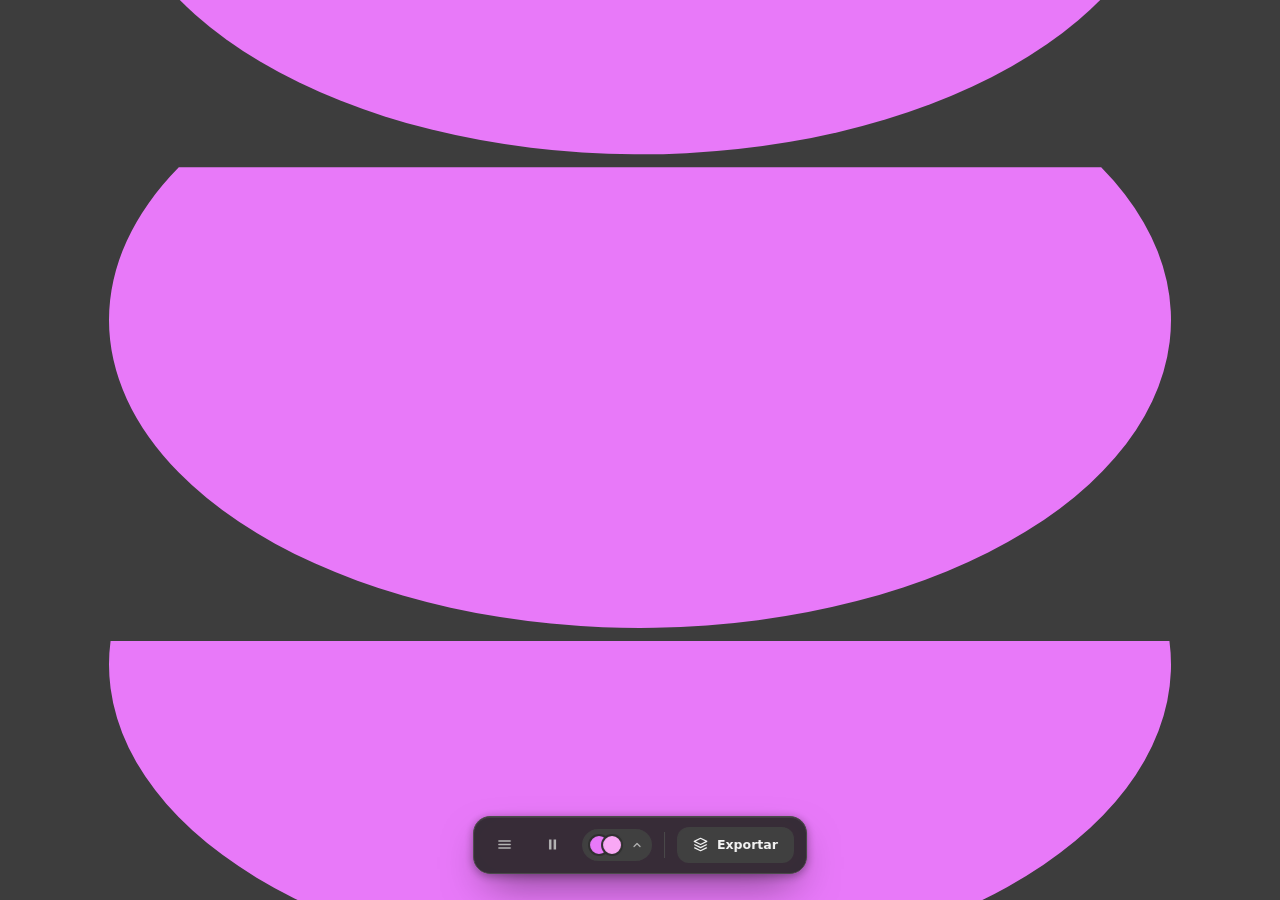
==== index.html @ 879e7c33 "Nomear as quatro sombras curtas (#46) Quatro box-shadow escritas à mão, em quatro opacidades de pret" ====
<!doctype html>
<html lang="pt-BR">
<head>
<meta charset="utf-8">
<meta name="viewport" content="width=device-width, initial-scale=1, viewport-fit=cover">
<title>Gerador — formas generativas</title>
<meta name="description" content="Gerador de assets generativos: formas 2D e blocos extrudados 3D, direto no navegador.">
<script>
  /* Antes do CSS pintar: com a classe posta la no fim do body, a barra
     aparecia por um quadro dentro do embed de quem so queria a arte. */
  if (new URLSearchParams(location.search).has('embed')) document.documentElement.classList.add('embed');
</script>
<style>
  /* ---------- tokens ----------
     A rampa de superfícies existe para dar ELEVAÇÃO: preto sobre preto não
     separa painel de card de campo, e a UI inteira virava uma mancha. Cada
     degrau sobe o suficiente para a borda deixar de ser a única pista.
     Cinza médio, não quase-preto: o escuro anterior lia como um buraco na
     tela e não dava para separar as superfícies sem forçar a vista.
     O painel e a barra são translúcidos: a arte que está sendo gerada
     atravessa a casca, então a UI pesa menos sobre a composição. A opacidade
     é 92% e não menos porque abaixo disso, com paleta clara atrás, o texto
     secundário cai de 4.5:1.                                             */
  :root{
    --bg:#161616;
    --s1:#262626;          /* painel, barra, popovers */
    --s2:#333;             /* cards */
    --s3:#404040;          /* chips, campos, botões neutros */
    --s4:#4d4d4d;          /* hover de s3 */
    --line:#4a4a4a;
    --line-2:#5e5e5e;      /* borda em hover */
    --txt:#f5f5f5;
    --dim:#b5b5b5;         /* secundário: legível mesmo com fundo claro atrás */
    /* Cinza puro, sem viés de matiz: a única cor da tela é a arte gerada.
       O acento é claro, não colorido — em cinza médio o contraste vem do
       valor, e um acento de cor competiria com a composição atrás.       */
    --accent:#f0f0f0;
    --accent-2:#fff;
    --accent-soft:rgba(255,255,255,.14);
    /* --sombra e a das caixas: diz "isto esta SOBRE a arte". As tres de
       baixo sao curtas, para peca pequena dentro de um card, e por isso
       moram longe dela na rampa de profundidade. */
    --sombra:0 18px 44px -14px rgba(0,0,0,.6), 0 2px 10px rgba(0,0,0,.35);
    --sombra-curta:0 8px 18px -8px rgba(0,0,0,.8);   /* a miniatura levantando */
    --sombra-funda:0 6px 20px -8px rgba(0,0,0,.9);   /* a miniatura escolhida */
    --sombra-peca:0 1px 5px rgba(0,0,0,.55);         /* o thumb, solto da trilha */
    /* Este nao e sombra, e contorno: um anel escuro de 1px que faz um ponto
       branco sobreviver a qualquer cor da rampa por baixo dele. */
    --contorno:0 0 0 1px rgba(0,0,0,.4);
    --topo:inset 0 1px 0 rgba(255,255,255,.07);
    /* movimento */
    --e-out:cubic-bezier(.22,.61,.36,1);
    --e-mola:cubic-bezier(.34,1.38,.64,1);
    --t-1:110ms;
    --t-2:190ms;
    --t-3:300ms;
    /* quanto a barra ocupa a partir da base da tela — medido em JS, porque a
       altura dela depende do que cabe dentro. O valor aqui e so o de antes
       da primeira medicao. */
    --barra:80px;
  }
  *{box-sizing:border-box}
  html,body{height:100%;margin:0}
  body{
    background:var(--bg);color:var(--txt);overflow:hidden;
    font:13px/1.45 ui-sans-serif,system-ui,"Segoe UI",Roboto,Helvetica,Arial,sans-serif;
    -webkit-font-smoothing:antialiased;
  }
  canvas#stage{position:fixed;inset:0;display:block}
  button{font:inherit;color:inherit;background:none;border:0;cursor:pointer}
  ::-webkit-scrollbar{width:9px;height:9px}
  ::-webkit-scrollbar-thumb{background:#555;border-radius:5px;border:2px solid transparent;background-clip:content-box}
  ::-webkit-scrollbar-thumb:hover{background:#6b6b6b;background-clip:content-box}
  ::-webkit-scrollbar-track{background:transparent}

  /* Um anel de foco só, para tudo. Antes não havia nenhum: dava para
     percorrer a UI inteira no teclado sem ver onde se estava.           */
  :focus-visible{outline:2px solid var(--accent);outline-offset:2px;border-radius:8px}
  :focus:not(:focus-visible){outline:none}

  /* ---------- painel ---------- */
  /* Para quem olha, painel, paleta e menu sao a mesma coisa: uma caixa que a
     barra abre. Entao abrem no mesmo lugar — no meio da tela na horizontal,
     logo acima da barra na vertical — e com o mesmo gesto. Encostado a
     esquerda, o painel era uma quarta superficie a decorar; centrado nos
     dois eixos, boiava longe do botao que o abre e do que o fecha.      */
  .painel{
    position:fixed;left:50%;bottom:calc(var(--barra) + 12px);width:328px;z-index:5;
    background:var(--s1);border:1px solid var(--line);border-radius:20px;
    display:flex;flex-direction:column;overflow:hidden;
    box-shadow:var(--sombra),var(--topo);
    transform:translateX(-50%);transform-origin:bottom center;
    transition:transform var(--t-3) var(--e-out), opacity var(--t-2) var(--e-out);
  }
  /* O translate que centra entra em TODAS as variantes: trocar a lista de
     transform por outra sem ele jogava a caixa meia largura para a direita
     no meio da animacao. */
  .painel.oculto{transform:translateX(-50%) translateY(10px) scale(.96);opacity:0;pointer-events:none}
  /* Nenhuma das tres pode alcancar a barra: e la que esta o botao que as
     fecha. Como todas param no mesmo lugar, o teto tambem e um so — o que
     sobra acima da barra.  --barra e medida em JS, porque a barra muda de
     altura no estreito e um teto fixo esconderia esse botao. */
  .painel,.pop{
    max-width:calc(100vw - 24px);
    max-height:calc(100vh - var(--barra) - 24px);
  }
  @supports (height:1dvh){
    .painel,.pop{max-height:calc(100dvh - var(--barra) - 24px)}
  }
  .abas{display:flex;gap:24px;padding:16px 20px 0;border-bottom:1px solid var(--line);position:relative;flex:0 0 auto}
  .aba{
    display:flex;align-items:center;gap:7px;padding:0 2px 12px;
    font-size:13.5px;font-weight:600;color:var(--dim);
    transition:color var(--t-2) var(--e-out);
  }
  .aba:hover{color:var(--txt)}
  .aba[aria-selected=true]{color:var(--txt)}
  .aba svg{width:15px;height:15px;transition:transform var(--t-3) var(--e-mola)}
  .aba[aria-selected=true] .mais{color:var(--accent);transform:rotate(90deg)}
  /* A tinta desliza de uma aba para a outra: a troca de aba passa a ter
     uma direção, em vez de piscar de um lugar para o outro.            */
  .tinta{
    position:absolute;left:0;bottom:-1px;height:2px;width:0;
    background:var(--accent);border-radius:2px;
    transition:transform var(--t-3) var(--e-out), width var(--t-3) var(--e-out);
  }

  .busca{padding:14px 20px 4px;flex:0 0 auto}
  /* O campo e a caixa de referencia. Antes a lupa se posicionava contra o
     WRAPPER, que tem 14px de padding em cima e 4 embaixo: o meio dele nunca
     e o meio do campo, e a lupa ficava ~3px acima da linha do texto.     */
  .campo{position:relative;display:flex;align-items:center}
  .campo .lupa{
    position:absolute;left:13px;top:0;bottom:0;margin:auto;
    width:14px;height:14px;color:var(--dim);pointer-events:none;
  }
  .campo input{
    width:100%;background:var(--s3);border:1px solid transparent;border-radius:999px;
    padding:9px 34px;color:var(--txt);font:inherit;font-size:12.5px;line-height:18px;
    transition:background var(--t-2), border-color var(--t-2), box-shadow var(--t-2);
  }
  .campo input::placeholder{color:#8f8f8f}
  .campo input:hover{background:var(--s4)}
  .campo input:focus{outline:none;background:var(--s3);border-color:var(--accent);box-shadow:0 0 0 3px var(--accent-soft)}
  /* Os dois ocupam o mesmo canto e nunca coexistem: a tecla enquanto o campo
     esta vazio, o X assim que ha o que limpar.                           */
  .limpar,.atalho{
    position:absolute;right:9px;top:0;bottom:0;margin:auto;
    height:20px;display:grid;place-items:center;
    opacity:0;pointer-events:none;transition:opacity var(--t-1);
  }
  .limpar{
    width:20px;border-radius:50%;color:var(--dim);background:var(--s4);
    transform:scale(.7);transition:opacity var(--t-1), transform var(--t-2) var(--e-mola), color var(--t-1);
  }
  .limpar.on{opacity:1;pointer-events:auto;transform:scale(1)}
  .atalho.on{opacity:1}
  /* Com o cursor dentro do campo a tecla nao serve mais para nada. Quem
     decide isso e o CSS: ler o foco de dentro do evento de blur dependia de
     quando activeElement muda, e ficava preso em falso.                  */
  .campo:focus-within .atalho{opacity:0}
  .atalho kbd{
    font:inherit;font-size:10px;background:var(--s4);border:1px solid var(--line);
    border-radius:5px;padding:1px 6px;color:var(--dim);
  }
  .limpar:hover{color:var(--txt)}
  .limpar svg{width:10px;height:10px}

  .corpo{flex:1;overflow-y:auto;overscroll-behavior:contain;padding:14px 20px 22px;display:flex;flex-direction:column;gap:14px}
  /* A entrada em cascata só roda quando o conteúdo REALMENTE troca — trocar
     de aba, de template, de motor. Reanimar tudo a cada clique num toggle
     transformaria um ajuste fino numa piscada de tela inteira.          */
  .corpo.anima > *{animation:sobe var(--t-3) var(--e-out) both;animation-delay:calc(var(--i,0) * 45ms)}
  @keyframes sobe{from{opacity:0;transform:translateY(10px)}}

  /* ---------- cards de asset ---------- */
  .grupo{background:var(--s2);border:1px solid var(--line);border-radius:15px;padding:14px;box-shadow:var(--topo)}
  .gcab{display:flex;align-items:center;gap:11px;margin-bottom:12px}
  .gmarca{
    width:32px;height:32px;border-radius:10px;background:var(--s3);
    display:grid;place-items:center;color:var(--dim);flex:0 0 32px;
  }
  .gmarca svg{width:16px;height:16px}
  .gtitulo{font-size:13.5px;font-weight:600;line-height:1.25;letter-spacing:.02em}
  .gsub{font-size:11.5px;color:var(--dim);line-height:1.25}
  .capas{display:grid;grid-template-columns:repeat(4,1fr);gap:9px}
  .capa{
    position:relative;aspect-ratio:1;border-radius:10px;overflow:hidden;
    background:#1c1c1c;border:1px solid var(--line);padding:0;display:block;
    transition:transform var(--t-2) var(--e-out), border-color var(--t-2), box-shadow var(--t-2);
  }
  .capa canvas{width:100%;height:100%;display:block;transition:transform var(--t-3) var(--e-out)}
  .capa:hover{transform:translateY(-2px);border-color:var(--line-2);box-shadow:var(--sombra-curta)}
  .capa:hover canvas{transform:scale(1.07)}
  .capa:active{transform:translateY(0) scale(.97);transition-duration:var(--t-1)}
  .capa[aria-pressed=true]{border-color:var(--accent);box-shadow:0 0 0 1px var(--accent),var(--sombra-funda)}
  /* O visto diz qual template está no palco — a borda sozinha some quando a
     miniatura tem muita cor na quina.                                    */
  .capa[aria-pressed=true]::after{
    content:'';position:absolute;right:5px;top:5px;width:14px;height:14px;border-radius:50%;
    background:var(--accent) url("data:image/svg+xml,%3Csvg xmlns='http://www.w3.org/2000/svg' viewBox='0 0 24 24' fill='none' stroke='%231c1c1c' stroke-width='3.4' stroke-linecap='round' stroke-linejoin='round'%3E%3Cpath d='m5 13 4 4 10-10'/%3E%3C/svg%3E") center/9px no-repeat;
    box-shadow:0 0 0 2px var(--s2);
    animation:visto var(--t-3) var(--e-mola) both;
  }
  @keyframes visto{from{transform:scale(0);opacity:0}}
  .vazio{color:var(--dim);font-size:12px;padding:14px 2px;text-align:center;line-height:1.6}
  .vazio b{color:var(--txt);font-weight:600}

  /* ---------- cards de controle ---------- */
  .ctl{background:var(--s2);border:1px solid var(--line);border-radius:15px;padding:14px;box-shadow:var(--topo)}
  .ctl + .ctl{margin-top:0}
  .linha{display:flex;align-items:center;justify-content:space-between;gap:10px;margin-bottom:9px}
  .rotulo{font-size:12.5px;font-weight:600}
  .cabecalho{font-size:11px;font-weight:700;letter-spacing:.09em;text-transform:uppercase;color:var(--dim)}
  .chip{
    min-width:44px;text-align:center;font-size:11px;font-variant-numeric:tabular-nums;
    color:var(--dim);background:var(--s3);border-radius:999px;padding:3px 9px;
    transition:color var(--t-1), background var(--t-1), transform var(--t-2) var(--e-mola);
  }
  /* Enquanto o slider está sendo arrastado o número acende: o olho está no
     canvas, e o valor precisa se anunciar sem exigir um segundo olhar.  */
  .chip.vivo{color:#1c1c1c;background:var(--accent);transform:scale(1.08)}
  .csub{font-size:11px;color:var(--dim);margin-top:10px;display:flex;align-items:center;gap:6px}
  .csub code{font-family:ui-monospace,SFMono-Regular,Menlo,monospace;color:var(--txt);background:var(--s3);padding:2px 6px;border-radius:6px;font-size:10.5px}

  input[type=range]{
    -webkit-appearance:none;appearance:none;width:100%;height:18px;
    background:transparent;margin:0;display:block;cursor:pointer;
  }
  input[type=range]::-webkit-slider-runnable-track{
    height:4px;border-radius:999px;
    background:linear-gradient(to right,var(--accent) 0 var(--fill,50%),var(--s3) var(--fill,50%) 100%);
  }
  input[type=range]::-webkit-slider-thumb{
    -webkit-appearance:none;width:14px;height:14px;margin-top:-5px;border-radius:50%;
    background:#fff;border:0;box-shadow:var(--sombra-peca);
    transition:transform var(--t-1) var(--e-out), box-shadow var(--t-1);
  }
  input[type=range]:hover::-webkit-slider-thumb{transform:scale(1.2)}
  input[type=range]:active::-webkit-slider-thumb{transform:scale(1.32);box-shadow:var(--sombra-peca),0 0 0 6px var(--accent-soft)}
  input[type=range]:focus-visible{outline:none}
  input[type=range]:focus-visible::-webkit-slider-thumb{box-shadow:var(--sombra-peca),0 0 0 5px var(--accent-soft)}
  input[type=range]::-moz-range-track{height:4px;border-radius:999px;background:var(--s3)}
  input[type=range]::-moz-range-progress{height:4px;border-radius:999px;background:var(--accent)}
  input[type=range]::-moz-range-thumb{width:14px;height:14px;border:0;border-radius:50%;background:#fff;box-shadow:var(--sombra-peca)}

  .seg{display:flex;gap:6px;flex-wrap:wrap}
  .seg button{
    flex:1;min-width:58px;padding:8px 6px;border-radius:10px;background:var(--s3);
    border:1px solid transparent;font-size:11.5px;color:var(--dim);
    transition:background var(--t-1), color var(--t-1), border-color var(--t-1), transform var(--t-1) var(--e-out);
  }
  .seg button:hover{background:var(--s4);color:var(--txt)}
  .seg button:active{transform:scale(.96)}
  .seg button[aria-pressed=true]{background:var(--accent-soft);border-color:var(--line-2);color:var(--accent-2)}
  /* A seta do sistema e pintada FORA do padding, colada na borda do campo:
     ela ficava a 4px da beirada enquanto o texto respirava 10px, desalinhada
     da coluna que todo o resto do card segue. Com appearance:none a seta
     passa a ser nossa — mesmo 10px do texto, mesmo desenho e mesma cor do
     resto da casca. O padding da direita abre espaco para ela: sem isso um
     nome comprido corria por baixo.                                      */
  select{
    width:100%;background-color:var(--s3);border:1px solid transparent;border-radius:10px;
    padding:9px 32px 9px 10px;color:var(--txt);font:inherit;font-size:12px;cursor:pointer;
    appearance:none;-webkit-appearance:none;
    background-image:url("data:image/svg+xml,%3Csvg xmlns='http://www.w3.org/2000/svg' viewBox='0 0 24 24' fill='none' stroke='%23b5b5b5' stroke-width='2.4' stroke-linecap='round' stroke-linejoin='round'%3E%3Cpath d='m6 9 6 6 6-6'/%3E%3C/svg%3E");
    background-repeat:no-repeat;background-position:right 10px center;background-size:12px 12px;
    transition:background-color var(--t-1), border-color var(--t-1);
  }
  select:hover{background-color:var(--s4)}
  select:focus{outline:none;border-color:var(--accent);box-shadow:0 0 0 3px var(--accent-soft)}
  select option{background:#2e2e2e;color:var(--txt)}

  /* ---------- embed ----------
     Com ?embed a pagina e so a arte. Quem recebe o iframe ja tem a UI do
     proprio site, e a nossa barra flutuando dentro de um retangulo alheio
     seria um controle que nao e dele. */
  .embed .barra,.embed .painel,.embed .aviso{display:none}

  /* ---------- barra de baixo ---------- */
  .barra{
    position:fixed;left:50%;bottom:26px;transform:translateX(-50%);z-index:6;
    display:flex;align-items:center;gap:12px;padding:10px 12px;
    background:var(--s1);border:1px solid var(--line);border-radius:17px;
    box-shadow:var(--sombra),var(--topo);
    animation:entraBarra 420ms 60ms var(--e-out) both;
  }
  @keyframes entraBarra{from{opacity:0;transform:translate(-50%,14px)}}
  .barra .ico{
    width:36px;height:36px;border-radius:11px;display:grid;place-items:center;color:var(--dim);
    transition:background var(--t-1), color var(--t-1), transform var(--t-1) var(--e-out);
  }
  .barra .ico:hover{background:var(--s3);color:var(--txt)}
  .barra .ico:active{transform:scale(.9)}
  .barra .ico[aria-pressed=true]{color:var(--txt)}
  .barra .ico svg{width:17px;height:17px}
  /* O hamburguer e um X sao o MESMO desenho em dois estados: as tres linhas
     se juntam no meio e duas giram. Trocar o innerHTML mataria a transicao,
     e o botao voltaria a mudar de significado sem mostrar a mudanca.   */
  #icoMenu path{
    transform-box:view-box;transform-origin:12px 12px;
    transition:transform var(--t-3) var(--e-mola), opacity var(--t-1);
  }
  #btMenu[aria-pressed=true] .l1{transform:rotate(45deg) translateY(5px)}
  #btMenu[aria-pressed=true] .l2{opacity:0;transform:scaleX(.4)}
  #btMenu[aria-pressed=true] .l3{transform:rotate(-45deg) translateY(-5px)}
  .sep{width:1px;height:26px;background:var(--line)}
  .pal{
    display:flex;align-items:center;gap:8px;padding:5px 9px 5px 6px;
    border-radius:999px;background:var(--s3);
    transition:background var(--t-1), transform var(--t-1) var(--e-out);
  }
  .pal:hover{background:var(--s4)}
  .pal:active{transform:scale(.96)}
  .bolinhas{display:flex}
  .bolinhas i{width:22px;height:22px;border-radius:50%;border:2px solid #303030;transition:background var(--t-3) var(--e-out)}
  .bolinhas i + i{margin-left:-9px}
  .pal .seta{width:12px;height:12px;color:var(--dim);transition:transform var(--t-2) var(--e-out)}
  .pal[aria-expanded=true] .seta{transform:rotate(180deg)}
  .exportar{
    display:flex;align-items:center;gap:9px;padding:9px 16px;border-radius:12px;
    background:var(--s3);font-size:12.5px;font-weight:600;
    transition:background var(--t-1), transform var(--t-1) var(--e-out), box-shadow var(--t-1);
  }
  .exportar:hover{background:var(--s4)}
  .exportar:active{transform:scale(.96)}
  .exportar[aria-expanded=true]{background:var(--s4);box-shadow:inset 0 0 0 1px var(--line-2);color:var(--accent-2)}
  .exportar svg{width:15px;height:15px}

  /* ---------- popovers ---------- */
  /* Sai de display:none: assim dá para animar a entrada, e medir a caixa
     para posicionar deixa de depender de já estar visível.             */
  .pop{
    position:fixed;z-index:7;background:var(--s1);border:1px solid var(--line);
    border-radius:17px;padding:16px;box-shadow:var(--sombra),var(--topo);
    /* Ela abre em cima da barra, entao e da borda de baixo que cresce: com
       a origem no meio, a caixa se afastava do botao ao entrar.         */
    transform-origin:bottom center;
    overflow-y:auto;overscroll-behavior:contain;
    opacity:0;visibility:hidden;transform:translateY(10px) scale(.96);
    transition:opacity var(--t-2) var(--e-out), transform var(--t-2) var(--e-mola),
               visibility 0s linear var(--t-2);
  }
  .pop.on{opacity:1;visibility:visible;transform:none;transition-delay:0s}

  /* ---------- o vidro das tres caixas ----------
     ESTE BLOCO PRECISA VIR DEPOIS DAS TRES. Ele estava logo abaixo do
     painel, e dali so alcancava o painel: `.barra` e `.pop` sao definidas
     mais abaixo, com a mesma especificidade, e devolviam o fundo para o
     --s1 opaco. As duas ficaram anos carregando um backdrop-filter que,
     atras de fundo opaco, nao borra coisa nenhuma.
     A opacidade sai DE --s1, e nao e uma segunda grafia dele: escrita a
     mao, ficava para tras a cada troca da rampa. Navegador sem color-mix
     descarta a declaracao e fica com o --s1 opaco — perde a translucidez,
     nao a legibilidade. Os 92% sao o piso: abaixo disso, com paleta clara
     atravessando, o texto secundario cai de 4.5:1.                     */
  @supports (backdrop-filter:blur(4px)) or (-webkit-backdrop-filter:blur(4px)){
    .painel,.barra,.pop{
      -webkit-backdrop-filter:blur(22px) saturate(1.35);
      backdrop-filter:blur(22px) saturate(1.35);
      background:color-mix(in srgb, var(--s1) 92%, transparent);
    }
  }

  .pop h3{margin:0 0 12px;font-size:11px;font-weight:700;letter-spacing:.09em;text-transform:uppercase;color:var(--dim)}
  .amostras{display:flex;flex-wrap:wrap;gap:10px;align-items:center;margin-bottom:14px}
  .amostras button{
    width:42px;height:42px;border-radius:50%;border:2px solid transparent;
    box-shadow:inset 0 0 0 1px var(--accent-soft);
    transition:transform var(--t-2) var(--e-mola), border-color var(--t-1);
  }
  .amostras button:hover{transform:scale(1.12)}
  .amostras button[aria-pressed=true]{border-color:#fff;transform:scale(1.06)}
  .rampa{display:flex;height:44px;border-radius:12px;overflow:hidden}
  .rampa button{flex:1;border:0;position:relative;transition:flex var(--t-2) var(--e-out)}
  .rampa button:hover{flex:1.35}
  .rampa button[aria-pressed=true]::after{
    content:'';position:absolute;left:50%;top:50%;width:7px;height:7px;margin:-3.5px 0 0 -3.5px;
    border-radius:50%;background:#fff;box-shadow:var(--contorno);
    animation:visto var(--t-3) var(--e-mola) both;
  }
  .dica{margin-top:12px;font-size:11px;color:var(--dim);line-height:1.5}

  .menu{width:260px;padding:10px}
  .menu button{
    display:flex;width:100%;align-items:center;justify-content:space-between;gap:12px;
    padding:10px;border-radius:10px;font-size:12.5px;color:var(--txt);text-align:left;
    transition:background var(--t-1), padding-left var(--t-1) var(--e-out);
  }
  .menu button:hover{background:var(--s3);padding-left:14px}
  .menu button b{color:var(--dim);font-weight:400;font-variant-numeric:tabular-nums}
  .menu .div{height:1px;background:var(--line);margin:7px 4px}
  /* Os atalhos existiam desde sempre e não estavam escritos em lugar
     nenhum da tela — descobrir um atalho não pode depender do README.  */
  .teclas{display:flex;flex-wrap:wrap;gap:6px 12px;padding:6px 10px 2px;font-size:11px;color:var(--dim)}
  .teclas span{display:flex;align-items:center;gap:5px}
  .teclas kbd{
    font:inherit;font-size:10px;background:var(--s3);border:1px solid var(--line);
    border-bottom-width:2px;border-radius:5px;padding:1px 5px;color:var(--txt);
  }

  /* ---------- aviso ---------- */
  /* Copiar link não dizia nada ao terminar: o clique parecia não ter feito
     efeito, e a segunda tentativa era o comportamento normal.          */
  .aviso{
    position:fixed;left:50%;bottom:88px;z-index:8;
    padding:9px 16px;border-radius:999px;font-size:12.5px;font-weight:500;
    background:var(--s3);border:1px solid var(--line);box-shadow:var(--sombra);
    opacity:0;transform:translate(-50%,10px);pointer-events:none;
    transition:opacity var(--t-2) var(--e-out), transform var(--t-3) var(--e-mola);
  }
  .aviso.on{opacity:1;transform:translate(-50%,0)}

  @media (max-width:820px){
    /* No celular a UI encosta nas bordas do aparelho, e ali moram o recorte
       da camera e a barra de gestos: sem as safe areas a barra ficava por
       BAIXO do home indicator, e o primeiro toque era do sistema, nao nosso.
       --barra continua certa sozinha — medirBarra() le o valor ja resolvido. */
    .barra{gap:8px;padding:8px;bottom:calc(16px + env(safe-area-inset-bottom, 0px))}
    .exportar span{display:none}
    /* Embaixo, no celular, estao a barra e a mao que a opera. O aviso sobe
       para o topo, onde nada disputa espaco com ele. */
    .aviso{top:calc(16px + env(safe-area-inset-top, 0px));bottom:auto;transform:translate(-50%,-10px)}
    .aviso.on{transform:translate(-50%,0)}
  }

  /* Movimento é acabamento, nunca requisito: quem pediu menos movimento
     recebe a mesma UI, sem transição nenhuma.                          */
  @media (prefers-reduced-motion:reduce){
    *,*::before,*::after{
      animation-duration:.01ms !important;animation-delay:0ms !important;
      animation-iteration-count:1 !important;transition-duration:.01ms !important;
    }
  }
</style>
</head>
<body>
<canvas id="stage"></canvas>

<aside class="painel oculto" id="painel">
  <div class="abas" role="tablist" aria-label="Seções do painel">
    <button class="aba" id="abaAssets" role="tab" aria-selected="true" aria-controls="corpo" tabindex="0">
      <svg class="mais" viewBox="0 0 24 24" fill="none" stroke="currentColor" stroke-width="2.4" stroke-linecap="round"><path d="M12 5v14M5 12h14"/></svg>
      Assets
    </button>
    <button class="aba" id="abaEditor" role="tab" aria-selected="false" aria-controls="corpo" tabindex="-1">
      <svg viewBox="0 0 24 24" fill="none" stroke="currentColor" stroke-width="1.8" stroke-linejoin="round"><path d="M12 2 2 7l10 5 10-5-10-5Z"/><path d="m2 17 10 5 10-5"/><path d="m2 12 10 5 10-5"/></svg>
      Editor
    </button>
    <span class="tinta" id="tinta"></span>
  </div>

  <div class="busca" id="buscaWrap">
    <div class="campo">
      <svg class="lupa" viewBox="0 0 24 24" fill="none" stroke="currentColor" stroke-width="2"><circle cx="11" cy="11" r="7"/><path d="m20 20-3.5-3.5"/></svg>
      <input id="busca" type="text" placeholder="Buscar template…" spellcheck="false" autocomplete="off" aria-label="Buscar template">
      <span class="atalho on" id="atalho" aria-hidden="true"><kbd>/</kbd></span>
      <button class="limpar" id="limpar" title="Limpar busca" aria-label="Limpar busca" tabindex="-1">
        <svg viewBox="0 0 24 24" fill="none" stroke="currentColor" stroke-width="3" stroke-linecap="round"><path d="M18 6 6 18M6 6l12 12"/></svg>
      </button>
    </div>
  </div>

  <div class="corpo" id="corpo" role="tabpanel"></div>
</aside>

<div class="barra">
  <button class="ico" id="btMenu" title="Mostrar o painel" aria-label="Mostrar o painel" aria-pressed="false">
    <svg id="icoMenu" viewBox="0 0 24 24" fill="none" stroke="currentColor" stroke-width="2" stroke-linecap="round">
      <path class="l1" d="M4 7h16"/><path class="l2" d="M4 12h16"/><path class="l3" d="M4 17h16"/>
    </svg>
  </button>
  <button class="ico" id="btPlay" title="Pausar (espaço)" aria-label="Pausar">
    <svg id="icoPlay" viewBox="0 0 24 24" fill="currentColor"><path d="M8 5v14l11-7z"/></svg>
  </button>
  <button class="pal" id="btPal" title="Paleta e acento" aria-label="Paleta e acento" aria-expanded="false">
    <span class="bolinhas" id="palBolinhas"></span>
    <svg class="seta" viewBox="0 0 24 24" fill="none" stroke="currentColor" stroke-width="2.4" stroke-linecap="round" stroke-linejoin="round"><path d="m6 15 6-6 6 6"/></svg>
  </button>
  <span class="sep"></span>
  <button class="exportar" id="btExport" aria-expanded="false">
    <svg viewBox="0 0 24 24" fill="none" stroke="currentColor" stroke-width="1.8" stroke-linejoin="round"><path d="M12 2 2 7l10 5 10-5-10-5Z"/><path d="m2 17 10 5 10-5"/><path d="m2 12 10 5 10-5"/></svg>
    <span>Exportar</span>
  </button>
</div>

<div class="pop" id="popPal" role="dialog" aria-label="Paleta">
  <h3>Paleta</h3>
  <div class="amostras" id="palAmostras"></div>
  <h3 style="margin-top:16px">Acento</h3>
  <div class="rampa" id="palRampa"></div>
  <p class="dica">A bolinha marca a cor de acento. Clique num tom da rampa para trocar.</p>
</div>

<div class="pop menu" id="popMenu" role="menu" aria-label="Ações"></div>

<div class="aviso" id="aviso" role="status" aria-live="polite"></div>

<script>
/* ==================================================================== *
 *  Gerador — uma página só.
 *
 *  Os dois motores vivem em IIFEs separadas e são cópias verbatim do que
 *  rodava em cada página antiga: mesma geometria, mesmas correções. Cada
 *  um expõe o adaptador descrito abaixo, e a casca não sabe nada de dentro
 *  deles — nem quantos templates existem, nem o que cada controle faz.
 *
 *  ------------------------------------------------------------------
 *  O CONTRATO DO ADAPTADOR
 *  ------------------------------------------------------------------
 *  Um motor novo entra na aplicação implementando isto. Nada além disso
 *  é olhado pela casca, e `test.html` verifica o contrato inteiro — a
 *  constante CONTRATO de lá é esta lista em forma executável.
 *
 *  IDENTIDADE
 *    id            string curta que nomeia o grupo na aba Assets ('2d')
 *
 *  TEMPLATES
 *    layouts()     -> [{ key, name }] tudo que o motor sabe desenhar
 *    layout()      -> key do template ativo
 *    setLayout(k)  troca o template. ATENÇÃO: reaplica o preset dele, ou
 *                  seja, descarta os ajustes do usuário. Quem só quer
 *                  espiar um template tem de usar snapshot/restore em
 *                  volta — foi esse detalhe que fez a busca da aba Assets
 *                  apagar silenciosamente os ajustes de quem digitava.
 *
 *  DESENHO
 *    draw(ctx,W,H) pinta o quadro inteiro, fundo incluído. Não pode
 *                  deixar pixel transparente: a casca nunca limpa o
 *                  canvas antes.
 *    advance(dt)   -> bool: avança o tempo e responde SE ALGO MUDOU.
 *                  Responder true à toa custa um repaint por quadro para
 *                  sempre; responder false quando mudou congela a tela.
 *
 *  CONTROLES  (a casca monta a UI a partir do que vier, sem interpretar)
 *    controls()    -> [{ key, label, min, max, value, suffix }] do card Forma
 *    motion()      -> idem, do card Movimento
 *    set(k,v)      escreve um controle
 *    get(k)        -> valor atual. set/get têm de concordar
 *
 *  ESTADO
 *    snapshot()    -> objeto opaco com o estado inteiro
 *    restore(o)    devolve exatamente aquele estado. O par precisa fechar:
 *                  restore(snapshot()) não pode mudar nada
 *    seed()        -> semente atual, para exibição
 *    reseed()      sorteia outra
 *
 *  CORES
 *    palettes()    -> [{ key, name, bg, ink, bands }]
 *    palette()     -> key da paleta ativa      setPalette(k)
 *    accent()      -> cor de acento em hex     setAccent(c)
 *
 *  SAÍDA
 *    formats()     -> [{ key, a }] com a razão de aspecto
 *    format()      -> key do formato ativo     setFormat(k)
 *    exportPNG()   baixa o PNG
 *
 *  ------------------------------------------------------------------
 *  OPCIONAIS — a casca detecta por CAPACIDADE, nunca por identidade do
 *  motor: se o método existe, o controle aparece.
 *  ------------------------------------------------------------------
 *    dirs()/setDir(d)      quatro direções discretas, viram botões
 *    modes()/setMode(m)    lista de animações, vira um select
 *    toggles()/toggle(k)   liga-desliga, viram botões de estado
 *    camera()              controles extras, ganham um card próprio
 *    orbit(dx,dy)          arrastar no canvas passa a orbitar
 *    zoomBy(d)             a roda do mouse passa a dar zoom
 *    exportSVG()           acrescenta o item no menu
 *    svgSource()           -> o mesmo vetor, como texto. E o que permite a
 *                          casca embrulhar a peca em HTML para outro site
 *    exportWebM(), hasVideo  idem, para vídeo
 *    drawGuide(ctx,W,H)    pinta por cima da cena o recorte que o export
 *                          aplica. Nunca entra no arquivo exportado
 *    video()/setVideo(k,v) controles de duração, fps, ciclos e frame,
 *                          num card próprio
 *    useCanvas(c)          recebe o canvas do palco, se precisar dele
 * ==================================================================== */

/* ---------------------------- motor 2D ---------------------------- */
const ENG2D = (() => {
const TAU = Math.PI * 2;
const DEG = Math.PI / 180;
const clamp = (v, a, b) => Math.min(b, Math.max(a, v));

function mulberry32(a){
  return function(){
    a |= 0; a = a + 0x6D2B79F5 | 0;
    let t = Math.imul(a ^ a >>> 15, 1 | a);
    t = t + Math.imul(t ^ t >>> 7, 61 | t) ^ t;
    return ((t ^ t >>> 14) >>> 0) / 4294967296;
  };
}
function hashStr(s){
  let h = 2166136261;
  for (let i = 0; i < s.length; i++){ h ^= s.charCodeAt(i); h = Math.imul(h, 16777619); }
  return h >>> 0;
}
const newSeed = () => Math.random().toString(36).slice(2, 8).toUpperCase();

/* ---------- paletas: bg = fundo, ink = acento ---------- */
const PALETTES = {
  bloom:     { name:'Bloom',     bg:'#3d3d3d', ink:'#e879f9',
               bands:['#e879f9','#3d3d3d','#f9a8f5','#4a4a4a','#c98cff','#333333'] },
  stack:     { name:'Stack',     bg:'#f2f2f0', ink:'#f48024',
               bands:['#f48024','#f2f2f0','#0c0d0e','#c9ccce','#ffb066','#e6e3db'] },
  ink:       { name:'Ink',       bg:'#0c0d0e', ink:'#f2f2f0',
               bands:['#f2f2f0','#0c0d0e','#9aa0a3','#1c1d1e','#d8d8d3','#2b2c2d'] },
  ember:     { name:'Ember',     bg:'#1b0f04', ink:'#ffc300',
               bands:['#ffc300','#1b0f04','#ff5a1f','#3a1c06','#ffb066','#2a1405'] },
  blueprint: { name:'Blueprint', bg:'#0a2540', ink:'#7de2ff',
               bands:['#7de2ff','#0a2540','#4361ff','#134a78','#c3b9ff','#0e3358'] },
  paper:     { name:'Paper',     bg:'#e6e2d6', ink:'#c8492b',
               bands:['#c8492b','#e6e2d6','#1f1c17','#a89b7d','#4f6b52','#d8d2c2'] },
  noir:      { name:'Noir',      bg:'#f4f4f2', ink:'#141414',
               bands:['#141414','#f4f4f2','#3d3d3d','#d8d8d3','#6b6b64','#ffffff'] },
  volt:      { name:'Volt',      bg:'#0d0d0d', ink:'#ccff00',
               bands:['#ccff00','#0d0d0d','#a3cc00','#1c1c1c','#e8ff7a','#2b2b2b'] }
};

/* ---------- formatos ---------- */
const FORMATS = {
  wide:   { a: 16 / 9, w: 1920 },
  square: { a: 1,      w: 1600 },
  tall:   { a: 9 / 16, w: 1080 },
  post:   { a: 4 / 5,  w: 1440 },
  banner: { a: 3,      w: 2400 }
};

/* ---------- layouts ---------- *
 * Os dois sistemas partem da mesma ideia: uma fila de fronteiras que divide
 * o quadro em faixas de cor chapada. No Arc Bands a fronteira e um arco; no
 * Barcode e um corte reto, e o que varia e a proporcao tinta/papel.
 * Cada layout renomeia e re-escala os controles que compartilha.        */
const LAYOUTS = {
  arcs: {
    name: 'Arc Bands',
    labels: { count:'Peças', radius:'Raio', decay:'Progressão', step:'Abertura',
              start:'Achatamento', angle:'Ângulo', origin:'Variação' },
    ranges: { count:[2,14], radius:[20,140], decay:[40,160], step:[0,60],
              start:[20,200], origin:[0,100] },
    uses: ['count','radius','decay','step','start','angle','origin'],
    modes: ['slide','accordion','pulse','spin','off']
  },
  cadence: {
    name: 'Cadence',
    labels: { count:'Linhas', step:'Blocos', radius:'Espessura', decay:'Progressão',
              start:'Ritmo', origin:'Variação' },
    ranges: { count:[2,14], step:[2,40], radius:[10,90], decay:[40,140],
              start:[0,100], origin:[0,100] },
    uses: ['count','step','radius','decay','start','origin','dir'],
    modes: ['run','pulse','off']
  },
  bars: {
    name: 'Barcode',
    labels: { count:'Barras', radius:'Tinta', decay:'Progressão', origin:'Variação' },
    ranges: { count:[3,48], radius:[5,95], decay:[40,140], origin:[0,100] },
    uses: ['count','radius','decay','origin','dir'],
    modes: ['fall','march','pulse','accordion','off']
  }
};

/* direções discretas do Barcode: a fila anda no +x do referencial girado,
   então o giro define para onde ela caminha */
const DIRS = { right: 0, down: 90, left: 180, up: 270 };
const DIR_LABELS = { left: '←  esquerda', right: '→  direita', up: '↑  cima', down: '↓  baixo' };

const MODE_LABELS = {
  run:       'Correr — cada linha no seu tempo',
  fall:      'Caindo — as barras se soltam do apoio',
  march:     'Andar — a fila atravessa a tela',
  slide:     'Deslizar — a fila vai e volta',
  accordion: 'Sanfona — os pesos abrem e fecham',
  pulse:     'Pulsar — respira',
  spin:      'Girar — a direção roda',
  off:       'Estático'
};

/* Modos em que o padrao NAO se deforma com a fase: a fila e rigida e apenas
   translada, entao a trelica de bordas e a mesma em todo quadro. E a condicao
   para poder arredondar para pixel inteiro sem que o arredondamento mude de um
   quadro para o outro — ver o bloco de doutrina em drawScene. */
const RIGIDO = { run: 1, march: 1, off: 1 };
const rigido = () => S.mode in RIGIDO;

/* faixas padrao dos sliders, para os controles que o layout nao redefine */
const DEFAULT_RANGES = { count:[2,24], radius:[20,300], decay:[40,160], step:[-20,60],
                         start:[-40,130], angle:[-180,180], origin:[0,100] };

/* ---------- estado ---------- */
const S = {
  layout: 'arcs',
  count: 6, radius: 118, decay: 96, step: 12, start: 58, angle: 0, dir: 'left', origin: 50,
  format: 'wide', mode: 'slide', amount: 45, speed: 20,
  palette: 'bloom', multi: false,
  seed: newSeed(), frozen: false, phase: 0
};

const uses = k => LAYOUTS[S.layout].uses.includes(k);
const spinAngle = () => S.layout === 'bars' ? DIRS[S.dir] : S.angle;

const pal = () => PALETTES[S.palette];

/* jitter por semente: quebra a regularidade da fila sem sair do sistema */
function jitters(){
  const rng = mulberry32(hashStr(S.seed));
  // 64 entradas: tem de cobrir a maior contagem de qualquer layout (Barras
  // chega a 48), porque o modo Caindo indexa por i % n para manter o período
  // do padrão igual a n — e com isso o loop fecha.
  return Array.from({ length: 64 }, () => ({ r: .9 + rng() * .2, o: (rng() - .5) * .7 }));
}
let JIT = jitters();

/* ---------- geometria: variantes de uma elipse ---------- *
 * Ha uma elipse principal. Cada peca e ela mesma, cortada por uma corda
 * horizontal cada vez mais baixa: a primeira e a elipse inteira, e as
 * seguintes sao calotas cada vez mais rasas. As pecas sao empilhadas pela
 * propria altura, entao a pilha nunca se sobrepoe, qualquer que seja a
 * progressao.
 * `c` e a altura da corda no eixo menor, de -1 (elipse inteira) a +1 (nada). */
function arcList(W, H){
  const n = S.count, J = JIT, p = S.phase;
  const amt = S.amount / 100;
  const base = Math.min(W, H);

  const pulse     = S.mode === 'pulse'     ? 1 + .18 * amt * Math.sin(p) : 1;
  const accordion = S.mode === 'accordion' ? 1 + 1.4 * amt * Math.sin(p) : 1;
  const slide     = S.mode === 'slide'     ? .55 * amt * Math.sin(p) : 0;

  const a = S.radius / 100 * base * .5 * pulse;          // semieixo maior
  const b = a * (S.start / 100);                         // achatamento
  const prog = S.decay / 100;
  const gap = S.step / 100 * base * .12 * accordion;
  const vary = S.origin / 100;

  // corda de cada peca: comeca na elipse inteira e sobe conforme a progressao
  const pecas = [];
  let alturaTotal = 0;
  for (let k = 0; k < n; k++){
    const j = J[k % J.length];
    const t = n === 1 ? 0 : k / (n - 1);
    let c = -1 + 2 * Math.pow(t, prog) + slide + j.o * vary * .3;
    c = clamp(c, -1, .985);
    const alt = b * (1 - c);                             // altura da calota
    pecas.push({ c, alt, fill: S.multi ? pal().bands[k % pal().bands.length] : pal().ink });
    alturaTotal += alt;
  }
  alturaTotal += gap * (n - 1);

  let y = -alturaTotal / 2;
  for (const pc of pecas){
    pc.a = a;
    pc.b = b;
    pc.cy = y + pc.alt - b;                              // centro da elipse da peca
    y += pc.alt + gap;
  }
  return pecas;
}

/* ---------- geometria: as barras ---------- *
 * Cada celula tem um peso e uma proporcao de tinta. A proporcao cai de forma
 * geometrica ao longo da fila: densa de um lado, rarefeita do outro. Os pesos
 * sao normalizados no fim, entao a fila sempre preenche o quadro por inteiro,
 * qualquer que seja a contagem ou o jitter.                              */
function barList(W, H){
  const n = S.count, J = JIT;
  const amt = S.amount / 100, p = S.phase;
  const duty0 = clamp(S.radius / 100, .02, .98);
  const fall = S.decay / 100;
  const vary = S.origin / 100;
  // As direções do Barcode são axiais, então o vão da fila é exatamente a
  // dimensão do quadro naquela direção — não a diagonal. É o que garante que
  // a barra de apoio caia dentro do quadro e que `Barras` signifique de fato
  // o número de barras atravessando a tela.
  const L = (S.dir === 'up' || S.dir === 'down') ? H : W;
  const cor = i => S.multi ? pal().bands[(i % n) % pal().bands.length] : pal().ink;

  if (S.mode === 'fall'){
    // A barra de apoio nao sai do lugar; as outras se soltam dela e afinam.
    // A diferenca em relacao a marcha e de onde vem a largura: aqui ela e
    // funcao da DISTANCIA ate o apoio, nao da barra. Entao a barra afina
    // enquanto se afasta, e nao carrega a propria espessura.
    // Em frac = 1 cada barra assume o lugar (e a espessura) da anterior:
    // a imagem se repete e o loop fecha.
    const frac = (p / TAU) % 1;
    const base = L / n;                               // passo constante: queda uniforme
    const jit = u => {                                // jitter interpolado: continuo
      const i = Math.floor(u), t = u - i;
      const a = J[i % n].r - 1, b = J[(i + 1) % n].r - 1;
      return 1 + (a * (1 - t) + b * t) * vary * 1.6;
    };
    const bar = u => {
      const duty = clamp(duty0 * Math.pow(fall, u) * jit(u), .01, .99);
      // piso de meio pixel: com contagem alta e progressão forte a cauda
      // ficaria sub-pixel e o quadro pareceria vazio
      // `off` 0: em Caindo a geometria se deforma a cada quadro, nao ha
      // deslocamento rigido a separar — drawScene desenha em subpixel puro.
      return { x: -L / 2 + base * u, w: Math.max(base * duty, .6), off: 0, fill: cor(Math.round(u)) };
    };
    const out = [bar(0)];                             // o apoio
    for (let i = 0; i < n; i++) out.push(bar(i + frac));
    return out;
  }

  const pulse = S.mode === 'pulse'     ? 1 + .5 * amt * Math.sin(p) : 1;
  const acc   = S.mode === 'accordion' ? amt : 0;

  // Padrão PERIÓDICO de n células. Como o índice absoluto entra por k % n,
  // rolar exatamente um período devolve a mesma imagem: a marcha fecha em
  // loop. Com Progressão em 100% não existe degrau entre um período e o
  // seguinte, e a fila anda sem costura nenhuma.
  const cells = [];
  let period = 0;
  for (let i = 0; i < n; i++){
    const j = J[i % J.length];
    const duty = clamp(duty0 * pulse * Math.pow(fall, i), .02, .98);
    const w = Math.max(.08, 1 + (j.r - 1) * vary * 4 + acc * .6 * Math.sin(p + i * .8));
    cells.push({ w, duty });
    period += w;
  }

  const scale = L / period;            // um período preenche a diagonal
  const periodPx = period * scale;
  const march = S.mode === 'march' ? (p / TAU * periodPx) % periodPx : 0;
  // O deslocamento e partido em inteiro + fracao. O INTEIRO entra na posicao:
  // arredondar (x + inteiro) da o mesmo que arredondar x e somar o inteiro, e
  // por isso a trelica continua congelada de um quadro para o outro. A FRACAO
  // viaja em `off` e e somada no desenho, DEPOIS do arredondamento — e o que
  // deixa a fila andar em subpixel sem deformar. Ver drawScene.
  const marchI = Math.floor(march), marchF = march - marchI;

  const out = [];
  let x = -L / 2 - periodPx + marchI;  // começa um período atrás da borda
  let k = 0;
  while (x < L / 2){
    const c = cells[k % n];
    const w = c.w * scale;
    // a folga de 1px acomoda o `marchF` que sera somado no desenho
    if (x + w > -L / 2 - 1) out.push({ x, w: Math.max(w * c.duty, .6), off: marchF, fill: cor(k) });
    x += w;
    k++;
  }
  return out;
}

/* ---------- geometria: as linhas do Cadence ---------- *
 * Cada linha e um compasso proprio: sua propria contagem de blocos e sua
 * propria velocidade. Como o padrao de uma linha se repete a cada celula, e
 * cada linha avanca um numero INTEIRO de celulas por ciclo, todas voltam ao
 * lugar ao mesmo tempo — o loop fecha por construcao, mesmo com as linhas
 * andando em velocidades diferentes.                                     */
function cadenceList(W, H){
  const rows = S.count, J = JIT, p = S.phase;
  const blocks0 = S.step;
  const duty = clamp(S.radius / 100, .05, .95);
  const prog = S.decay / 100;
  const spread = S.start / 100;
  const vary = S.origin / 100;
  const amt = S.amount / 100;

  const vertical = S.dir === 'up' || S.dir === 'down';
  const along = vertical ? H : W;      // eixo em que a linha corre
  const across = vertical ? W : H;     // eixo em que as linhas se empilham
  const sign = (S.dir === 'left' || S.dir === 'up') ? -1 : 1;
  const pulse = S.mode === 'pulse' ? 1 + .45 * amt * Math.sin(p) : 1;

  const out = [];
  for (let r = 0; r < rows; r++){
    const j = J[r % J.length];
    const nb = Math.max(1, Math.round(blocks0 * Math.pow(prog, r) * (1 + (j.r - 1) * vary * 3)));
    const cell = along / nb;
    const w = clamp(duty * pulse * (1 + (j.o) * vary), .05, .95) * cell;
    const m = 1 + Math.round(spread * 6 * r);            // voltas inteiras por ciclo
    const off = S.mode === 'run' ? (sign * (p / TAU) * m * cell) % cell : 0;
    // mesmo corte do Barcode: o inteiro vai para a trelica, a fracao para `off`
    const offI = Math.floor(off), offF = off - offI;
    const y0 = -across / 2 + across * r / rows;
    const y1 = -across / 2 + across * (r + 1) / rows;
    const fill = S.multi ? pal().bands[r % pal().bands.length] : pal().ink;
    for (let i = -1; i <= nb; i++)
      out.push({ x: -along / 2 + i * cell + offI, w, off: offF, y0, y1, fill });
  }
  return out;
}

/* Registro das geometrias. Serve de trava: se uma funcao sumir num refactor,
   o arquivo quebra aqui no carregamento, com o nome do layout, em vez de
   deixar um layout silenciosamente vazio na tela. */
const GEOM = { arcs: arcList, bars: barList, cadence: cadenceList };
Object.keys(LAYOUTS).forEach(k => {
  if (typeof GEOM[k] !== 'function') throw new Error('layout sem geometria: ' + k);
});

/* ---------- desenho ---------- */
function drawScene(ctx, W, H){
  ctx.setTransform(1, 0, 0, 1, 0, 0);
  ctx.fillStyle = pal().bg;
  ctx.fillRect(0, 0, W, H);
  const M = Math.hypot(W, H) * 2;
  // Cadence e Barcode sao axiais, entao as bordas podem cair em pixel inteiro.
  // Sem isso a cobertura parcial mistura tinta e fundo e deixa um fio claro na
  // divisa — o que parece um stroke, mas e antialiasing.
  //
  // Mas so se pode arredondar o que NAO DEPENDE DA FASE. Arredondar a posicao
  // animada de cada retangulo, um a um, era a causa do tremor: como `cell` e
  // fracionario, cada barra cruza o limiar de .5 num quadro diferente, entao a
  // fila deixava de transladar como corpo rigido — os vaos entre barras
  // oscilavam 1px de quadro a quadro (medido: metade das barras pulando por
  // quadro). E arredondar a LARGURA a parte fazia a barra engordar e afinar
  // sozinha, o que na cauda fina do Barcode e 20% de espessura.
  //
  // A regra:
  //   - a TRELICA (x, w) e arredondada AOS PARES — a largura sai da diferenca
  //     entre as duas bordas arredondadas, nunca por conta propria. A trelica
  //     nao depende da fase (a geometria ja mandou o deslocamento inteiro
  //     embutido em x), logo o arredondamento e identico em todo quadro:
  //     larguras e vaos congelam;
  //   - o DESLOCAMENTO fracionario da fase, `off`, e somado DEPOIS. Todas as
  //     bordas da mesma fila recebem o mesmo `off`, entao o antialiasing e
  //     uniforme e a fila anda em subpixel sem trepidar. Parada, ou com `off`
  //     inteiro, ela volta a cair em pixel cheio e as bordas ficam duras;
  //   - nos modos que DEFORMAM a geometria a cada quadro (pulse, accordion,
  //     fall) nao existe trelica estavel, entao nao se arredonda nada: subpixel
  //     puro. Barras vizinhas nao se encostam no eixo em que correm, entao isso
  //     nao abre fresta — e a cauda sub-pixel passa a esmaecer em vez de
  //     piscar entre 0 e 1px.
  // As LINHAS do Cadence se encostam no eixo TRANSVERSAL, e la as bordas
  // continuam sempre arredondadas aos pares: esse eixo e estatico.
  const axial = S.layout === 'cadence' || S.layout === 'bars';
  const snap = axial && rigido();
  const R = v => Math.round(v);
  const par = (a, b) => { const i = R(a); return [i, Math.max(1, R(b) - i)]; };
  const cru = (a, b) => [a, b - a];
  const aoLongo = snap ? par : cru;     // eixo em que a fila corre
  ctx.save();
  ctx.translate(axial ? R(W / 2) : W / 2, axial ? R(H / 2) : H / 2);
  ctx.rotate(spinAngle() * DEG);
  if (S.layout === 'cadence'){
    for (const b of cadenceList(W, H)){
      const [x, w] = aoLongo(b.x, b.x + b.w);
      const [y, h] = par(b.y0, b.y1);
      ctx.fillStyle = b.fill;
      ctx.fillRect(x + b.off, y, w, h);
    }
  } else if (S.layout === 'bars'){
    for (const b of barList(W, H)){
      const [x, w] = aoLongo(b.x, b.x + b.w);
      ctx.fillStyle = b.fill;
      ctx.fillRect(x + b.off, -M / 2, w, M);
    }
  } else {
    // calota: percorre o arco de baixo, de uma ponta da corda a outra, e fecha
    for (const pc of arcList(W, H)){
      const t0 = Math.asin(clamp(pc.c, -1, 1));
      ctx.beginPath();
      ctx.ellipse(0, pc.cy, pc.a, pc.b, 0, t0, Math.PI - t0, false);
      ctx.closePath();
      ctx.fillStyle = pc.fill;
      ctx.fill();
    }
  }
  ctx.restore();
}

const PRESETS = {
  arcs: { count:6,  radius:96,  decay:130, step:14, start:52, angle:0, origin:20, palette:'noir', mode:'accordion', amount:45 },
  bars: { count:10, radius:95,  decay:68, step:12, start:58, angle:0,  dir:'down', origin:35, palette:'noir', mode:'fall', amount:35 },
  cadence: { count:4, radius:50, decay:62, step:26, start:35, angle:0, dir:'left', origin:25, palette:'volt', mode:'run', amount:40 }
};

function download(url, name, revoke){
  const a = document.createElement('a');
  a.href = url; a.download = name; a.click();
  if (revoke) setTimeout(() => URL.revokeObjectURL(url), 6000);
}
function expDims(scale){
  const f = FORMATS[S.format];
  const W = Math.round(f.w * scale);
  return { W, H: Math.round(W / f.a) };
}
function exportPNG(scale){
  const { W, H } = expDims(scale);
  const off = document.createElement('canvas');
  off.width = W; off.height = H;
  drawScene(off.getContext('2d'), W, H);
  download(off.toDataURL('image/png'), 'arcs-' + S.seed + '-' + S.format + '@' + scale + 'x.png');
}
/* O mesmo vetor do arquivo .svg, so que como texto: e dele que a casca monta
   o HTML para colar num site. Separar a fonte do download foi o que permitiu
   ter as duas saidas sem duas verdades sobre o desenho. */
function svgSource(){
  const { W, H } = expDims(1);
  const n = v => Math.round(v * 100) / 100;
  const M = Math.round(Math.hypot(W, H) * 2);
  const out = [
    '<svg xmlns="http://www.w3.org/2000/svg" width="' + W + '" height="' + H + '" viewBox="0 0 ' + W + ' ' + H + '">',
    '<rect width="' + W + '" height="' + H + '" fill="' + pal().bg + '"/>',
    '<g transform="translate(' + n(W / 2) + ' ' + n(H / 2) + ') rotate(' + spinAngle() + ')">'
  ];
  // mesma primitiva, mesma ordem de pintura e MESMA DOUTRINA DE
  // ARREDONDAMENTO do canvas — se divergirem, o vetor sai diferente da tela
  const snap = (S.layout === 'cadence' || S.layout === 'bars') && rigido();
  const R = v => Math.round(v);
  const par = (a, b) => { const i = R(a); return [i, Math.max(1, R(b) - i)]; };
  const cru = (a, b) => [a, b - a];
  const aoLongo = snap ? par : cru;
  if (S.layout === 'cadence'){
    for (const b of cadenceList(W, H)){
      const [x, w] = aoLongo(b.x, b.x + b.w);
      const [y, h] = par(b.y0, b.y1);
      out.push('<rect x="' + n(x + b.off) + '" y="' + y + '" width="' + n(w) +
               '" height="' + h + '" fill="' + b.fill + '"/>');
    }
  } else if (S.layout === 'bars'){
    for (const b of barList(W, H)){
      const [x, w] = aoLongo(b.x, b.x + b.w);
      out.push('<rect x="' + n(x + b.off) + '" y="' + n(-M / 2) + '" width="' + n(w) +
               '" height="' + M + '" fill="' + b.fill + '"/>');
    }
  } else {
    for (const pc of arcList(W, H)){
      const t0 = Math.asin(clamp(pc.c, -1, 1));
      if (pc.c <= -0.999){
        out.push('<ellipse cx="0" cy="' + n(pc.cy) + '" rx="' + n(pc.a) + '" ry="' + n(pc.b) + '" fill="' + pc.fill + '"/>');
        continue;
      }
      const x0 = n(pc.a * Math.cos(t0)), y0 = n(pc.cy + pc.b * Math.sin(t0));
      const grande = Math.PI - 2 * t0 > Math.PI ? 1 : 0;
      out.push('<path d="M' + x0 + ' ' + y0 + 'A' + n(pc.a) + ' ' + n(pc.b) + ' 0 ' + grande + ' 1 ' +
               n(-pc.a * Math.cos(t0)) + ' ' + y0 + 'Z" fill="' + pc.fill + '"/>');
    }
  }
  out.push('</g>');
  out.push('</svg>');
  return out.join('\n');
}
function exportSVG(){
  const url = URL.createObjectURL(new Blob([svgSource()], { type: 'image/svg+xml' }));
  download(url, 'arcs-' + S.seed + '-' + S.format + '.svg', true);
}

  /* adaptador: o que a casca precisa saber */
  const CONTROLS = {
    count:  { label: 'Contagem' }, radius: { label: 'Raio' },
    decay:  { label: 'Progressão' }, step: { label: 'Passo' },
    start:  { label: 'Início' }, angle: { label: 'Ângulo', suffix: '°' },
    origin: { label: 'Origem' }, amount: { label: 'Intensidade', suffix: '%' },
    speed:  { label: 'Ritmo' }
  };
  return {
    id: '2d',
    layouts: () => Object.entries(LAYOUTS).map(([k, l]) => ({ key: k, name: l.name })),
    layout: () => S.layout,
    setLayout: k => { S.layout = k; Object.assign(S, PRESETS[k]); },
    draw: (ctx, W, H) => drawScene(ctx, W, H),
    controls(){
      const L = LAYOUTS[S.layout];
      const out = [];
      for (const k of ['count','radius','decay','step','start','angle','origin']){
        if (!L.uses.includes(k)) continue;
        const rg = (L.ranges && L.ranges[k]) || DEFAULT_RANGES[k];
        out.push({ key:k, label:(L.labels && L.labels[k]) || CONTROLS[k].label,
                   min:rg[0], max:rg[1], value:S[k], suffix:CONTROLS[k].suffix || '' });
      }
      return out;
    },
    dirs: () => LAYOUTS[S.layout].uses.includes('dir')
      ? { value: S.dir, options: [['left','←'],['right','→'],['up','↑'],['down','↓']] } : null,
    setDir: d => { S.dir = d; },
    modes: () => ({ value: S.mode, options: LAYOUTS[S.layout].modes.map(m => [m, MODE_LABELS[m]]) }),
    setMode: m => { S.mode = m; },
    motion: () => [
      { key:'amount', label:'Intensidade', min:0, max:100, value:S.amount, suffix:'%' },
      { key:'speed',  label:'Ritmo',       min:1, max:80,  value:S.speed,  suffix:'' }
    ],
    set: (k, v) => { S[k] = v; },
    get: k => S[k],
    palettes: () => Object.entries(PALETTES).map(([k, p]) => ({ key:k, name:p.name, bg:p.bg, ink:p.ink, bands:p.bands })),
    palette: () => S.palette,
    setPalette: k => { S.palette = k; },
    seed: () => S.seed,
    reseed: () => { S.seed = newSeed(); JIT = jitters(); },
    // devolve se a cena mudou: em 'off' nada anda e o quadro pode ser pulado
    advance: dt => {
      if (S.mode === 'off') return false;
      S.phase += dt / 1000 * (S.speed / 100) * 1.6;
      if (S.mode === 'spin' && S.layout !== 'bars')
        S.angle = ((S.angle + dt / 1000 * (S.speed / 100) * 24 + 180) % 360) - 180;
      return true;
    },
    snapshot: () => Object.assign({}, S),
    restore: o => Object.assign(S, o),
    accent: () => PALETTES[S.palette].ink,
    setAccent: c => { PALETTES[S.palette].ink = c; },
    formats: () => Object.entries(FORMATS).map(([k, f]) => ({ key:k, a:f.a })),
    format: () => S.format,
    setFormat: k => { S.format = k; },
    // o motor 2D exporta por escala; sem um padrao aqui o canvas sai 0x0
    exportPNG: (scale = 2) => exportPNG(scale),
    exportSVG,
    svgSource,
    hasVideo: false
  };
})();

/* ---------------------------- motor 3D ---------------------------- */
const ENG3D = (() => {
  let canvas = { width: 1920, height: 1080 };     // a casca injeta o canvas real
  const sync = () => {};
  const syncInputs = () => {};
const TAU = Math.PI * 2;
const DEG = Math.PI / 180;
const clamp = (v, a, b) => Math.min(b, Math.max(a, v));

function mulberry32(a){
  return function(){
    a |= 0; a = a + 0x6D2B79F5 | 0;
    let t = Math.imul(a ^ a >>> 15, 1 | a);
    t = t + Math.imul(t ^ t >>> 7, 61 | t) ^ t;
    return ((t ^ t >>> 14) >>> 0) / 4294967296;
  };
}
function hashStr(s){
  let h = 2166136261;
  for (let i = 0; i < s.length; i++){ h ^= s.charCodeAt(i); h = Math.imul(h, 16777619); }
  return h >>> 0;
}
const newSeed = () => Math.random().toString(36).slice(2, 7).toUpperCase();

function shade(hex, f){
  if (f >= .999) return hex;
  const n = parseInt(hex.slice(1), 16);
  return `rgb(${Math.round(((n >> 16) & 255) * f)},${Math.round(((n >> 8) & 255) * f)},${Math.round((n & 255) * f)})`;
}
/* interpola duas cores hex (0 = a, 1 = b) e devolve hex */
function mix(a, b, t){
  const A = parseInt(a.slice(1), 16), B = parseInt(b.slice(1), 16);
  const r = Math.round(((A >> 16) & 255) * (1 - t) + ((B >> 16) & 255) * t);
  const g = Math.round(((A >> 8) & 255) * (1 - t) + ((B >> 8) & 255) * t);
  const c = Math.round((A & 255) * (1 - t) + (B & 255) * t);
  return '#' + ((1 << 24) + (r << 16) + (g << 8) + c).toString(16).slice(1);
}

/* ---------- paletas: top = tampa, a/b = laterais; mono = base tonal ---------- */
const PALETTES = [
  { name:'Stack', bg:'#1c1c1c', top:'#ffc300', a:'#ff9ae0', b:'#4361ff', mono:'#ff5a1f', core:'#a9a6f5', end:'#ff5a1f',
    bands:['#ff5a1f','#ffc300','#4361ff','#ff9ae0','#a9a6f5','#2bd47d'] },
  { name:'Ziggurat', bg:'#221f1f', top:'#ffc300', a:'#4361ff', b:'#a9a6f5', mono:'#ffc300', core:'#ff9ae0', end:'#ff9ae0',
    bands:['#ffc300','#4361ff','#a9a6f5','#ff9ae0','#ff5a1f','#2bd47d'] },
  { name:'Ember', bg:'#1c1c1c', top:'#ffc300', a:'#ff5a1f', b:'#4361ff', mono:'#ffc300', core:'#a9a6f5', end:'#ff9ae0',
    bands:['#ff5a1f','#ffc300','#4361ff','#a9a6f5','#ff9ae0','#2bd47d'] },
  { name:'Cyan',  bg:'#141a2e', top:'#7de2ff', a:'#c3b9ff', b:'#4361ff', mono:'#4361ff', core:'#ffc300', end:'#22d3a6',
    bands:['#4361ff','#7de2ff','#22d3a6','#ff9ae0','#c3b9ff','#ffc300'] },
  { name:'Lime',  bg:'#101512', top:'#d7f75b', a:'#ff5a1f', b:'#2bd47d', mono:'#2bd47d', core:'#ff9ae0', end:'#ff2e63',
    bands:['#2bd47d','#d7f75b','#ff5a1f','#ff2e63','#ff9ae0','#7de2ff'] },
  { name:'Ink',   bg:'#141414', top:'#f2f2f0', a:'#c9c9c4', b:'#8e8e88', mono:'#ffffff', core:'#a2a29c', end:'#bdbdb8',
    bands:['#f2f2f0','#d8d8d3','#bdbdb8','#a2a29c','#87877f','#6c6c65'] },
  { name:'Paper', bg:'#efece4', top:'#141414', a:'#3d3d3a', b:'#71716a', core:'#6b6b64', end:'#4f4f4a',
    mono:{ base:'#454545', bg:'#000000' },
    bands:['#141414','#33332f','#4f4f4a','#6b6b64','#87877f','#a3a39a'] }
];

/* mono: base + fundo + direção dos degraus tonais.
   String = atalho para "degraus na direção do próprio fundo" (recuo natural).
   Objeto = fundo e direção explícitos, para casos como preto-sobre-preto,
   em que recuar na direção do fundo apagaria a peça inteira. */
function monoSpec(p){
  const m = p.mono;
  if (typeof m === 'string') return { base:m, bg:p.bg, to:p.bg };
  return { base:m.base, bg:m.bg || p.bg, to:m.to || m.bg || p.bg };
}

/* papéis efetivos: policromático, ou rampa tonal quando mono está ligado */
function roles(i = S.palette){
  const p = PALETTES[i];
  if (!S.mono) return p;
  const m = monoSpec(p);
  const t = f => mix(m.base, m.to, f);
  return { bg:m.bg, top:m.base, a:t(.27), b:t(.5), core:t(.4), end:t(.38),
           bands:[0, .12, .26, .4, .54, .66].map(t) };
}
let RO = PALETTES[0];

/* ---------- layouts ---------- */
const LAYOUTS = {
  pyramid: { name:'Pyramid', label:'Níveis', gapLabel:'Recuo',  min:2, max:16, uses:['count','effector','lobes','height','gap'] },
  twist:   { name:'Twist',   label:'Placas', gapLabel:'Espaço', min:3, max:44, uses:['count','effector','lobes','height','gap'] },
  stack:   { name:'Stack',   label:'Grade',  gapLabel:'Folga',  min:2, max:22, uses:['count','effector','lobes','height','gap'] },
  tower:   { name:'Tower',   label:'Fatias', gapLabel:'Folga',  min:2, max:40, uses:['count','effector','lobes','height','gap'] },
  circle:  { name:'Circle',  label:'Braços', gapLabel:'Folga',  min:6, max:64, uses:['count','segments','effector','lobes','height','inner','gap'] }
};

/* ---------- formatos de export ---------- */
const EXP_ASPECT = { square:1, wide:16/9, tall:9/16, post:4/5 };

/* ---------- estado ---------- */
const S = {
  layout:'pyramid',
  count:6, segments:2, effector:35, lobes:3, height:70, inner:30, gap:14,
  elev:32, zoom:100, panX:0, panY:0, rot:-45 * DEG,
  shadow:0, palette:0, mono:false, bands:false, seed:newSeed(),
  rotate:false, wave:true, speed:20, playing:true, phase:0,
  expFormat:'square', expSize:1080, dur:6, fps:30, cycles:1, frame:0, guide:true
};

const uses = k => LAYOUTS[S.layout].uses.includes(k);
const totalFrames = () => Math.max(1, Math.round(S.dur * S.fps));

/* ---------- geometria ---------- */
function ccw(pts){
  let a = 0;
  for (let i = 0; i < pts.length; i++){
    const j = (i + 1) % pts.length;
    a += pts[i][0] * pts[j][1] - pts[j][0] * pts[i][1];
  }
  return a >= 0 ? pts : pts.slice().reverse();
}
const rect = (x0, y0, x1, y1) => ccw([[x0,y0],[x1,y0],[x1,y1],[x0,y1]]);
function rotPts(pts, a){
  const c = Math.cos(a), s = Math.sin(a);
  return pts.map(([x, y]) => [x * c - y * s, x * s + y * c]);
}

function topColor(seed01){
  const p = RO;
  if (!S.bands) return p.top;
  return p.bands[Math.floor(seed01 * p.bands.length) % p.bands.length];
}

/* peça = { pts, z0, z1, top } */
/* Zigurate: placas maciças, cada uma apoiada no topo da anterior.
   Empilhar (em vez de partir todas do chão) garante que nenhum trecho de
   degrau fique enterrado dentro da placa de baixo — o que pintaria faixas
   escuras sobre o terraço — e que a escada sempre suba.

   Wave aqui GIRA os níveis: o Effector abre a torção estática entre eles
   (o pinwheel) e a fase faz cada nível girar continuamente. O incremento
   é de quartos de volta por ciclo, múltiplo da simetria do quadrado, para
   o WebM continuar fechando em loop perfeito. */
function piecesPyramid(){
  const L = S.count, out = [];
  const step = 1 / L;
  const shrink = step * (.6 + (S.gap / 100) * .8);   // recuo de cada nível
  const riser = (S.height / 100) / L;                // altura de cada degrau
  const twist = S.wave ? (S.effector / 100) * TAU * .18 : 0;
  let z = 0;
  for (let k = 0; k < L; k++){
    const o = 1 - k * shrink;
    if (o <= .03) break;
    const ang = twist * (k / Math.max(1, L - 1)) + (S.wave ? S.phase * .25 * k : 0);
    out.push({
      pts: ccw(rotPts([[-o,-o],[o,-o],[o,o],[-o,o]], ang)),
      z0: z, z1: z + riser,
      top: topColor((k + .5) / L),
      order: z                          // empilhada: a base ordena, e nao anda
    });
    z += riser;
  }
  return out;
}

function piecesTwist(){
  const N = S.count, out = [];
  const thick = (S.height / 100) * 1.7 / N;
  const g = (S.gap / 100) * thick * .7;
  for (let k = 0; k < N; k++){
    const t = k / N;
    const mod = S.wave ? Math.abs(Math.sin(t * Math.PI * S.lobes * .5 + S.phase)) : 1;
    const s = .62 * (.5 + .5 * mod);
    const ang = (S.effector / 100) * t * TAU * .75 + S.phase * .25;
    out.push({
      pts: ccw(rotPts([[-s,-s],[s,-s],[s,s],[-s,s]], ang)),
      z0: k * thick, z1: k * thick + thick - g,
      top: topColor(t),
      order: k * thick                  // empilhada: a base ordena
    });
  }
  return out;
}

function piecesStack(){
  const N = S.count, out = [];
  const cell = 2 / N;
  const g = (S.gap / 100) * cell * .6;
  for (let iy = 0; iy < N; iy++){
    for (let ix = 0; ix < N; ix++){
      const x0 = -1 + ix * cell + g / 2, y0 = -1 + iy * cell + g / 2;
      const cx = x0 + (cell - g) / 2, cy = y0 + (cell - g) / 2;
      const r = Math.hypot(cx, cy) / Math.SQRT2;
      const k = 1 + (S.wave ? S.effector / 100 : 0) * Math.sin(r * Math.PI * S.lobes - S.phase);
      out.push({
        pts: rect(x0, y0, x0 + cell - g, y0 + cell - g),
        z0: 0, z1: Math.max(.02, (S.height / 100) * .55 * k),
        top: topColor(r),
        // apoiada no chao: quem ordena e a profundidade do FOOTPRINT, que o
        // Wave nao mexe. Antes a altura entrava na chave e as colunas
        // embaralhavam a ordem enquanto a onda passava.
        order: raw(cx, cy, 0).d
      });
    }
  }
  return out;
}

/* Tower: fatias iguais empilhadas com folga entre elas. A folga é o que
   revela uma listra do topo da placa de baixo — a listra fina que aparece
   entre as laterais. Effector desloca as placas lateralmente (baralho
   desalinhado); em 0 é uma coluna perfeitamente reta. */
function piecesTower(){
  const N = S.count, out = [];
  const total = (S.height / 100) * 2.6;
  const pitch = total / N;
  const g = (S.gap / 100) * pitch * .6;
  const thick = Math.max(pitch * .12, pitch - g);
  const amp = (S.wave ? S.effector / 100 : 0) * .9;
  for (let k = 0; k < N; k++){
    const t = k / Math.max(1, N - 1);
    const ph = t * Math.PI * S.lobes + S.phase;
    const dx = amp * Math.sin(ph), dy = amp * Math.cos(ph) * .5;
    out.push({
      pts: rect(-1 + dx, -1 + dy, 1 + dx, 1 + dy),
      z0: k * pitch, z1: k * pitch + thick,
      top: topColor(t),
      // empilhada: a fatia de cima sempre por cima. Antes o deslocamento
      // lateral do Wave entrava na chave via `ry` e fatias vizinhas trocavam
      // de ordem no meio da onda. Em Effector muito alto o desalinhamento e
      // grande o bastante para a ordem por z ser discutivel — mas estavel e
      // discutivel le melhor que correta-na-media e piscando.
      order: k * pitch
    });
  }
  return out;
}

function piecesCircle(){
  const N = S.count, out = [];
  const half = (TAU / N) * (1 - S.gap / 100) / 2;
  const r0 = S.inner / 100;
  const low = clamp(1 - S.effector / 100, .06, 1);
  for (let i = 0; i < N; i++){
    const a = i / N * TAU;
    // O Wave modula a ALTURA, não o comprimento: todas as pontas ficam na
    // mesma circunferência e o que muda é a extrusão. Onda triangular — sobe e
    // desce linearmente, do maior ao menor, sem o salto do dente de serra.
    const u = (i / N * S.lobes + S.phase / TAU) % 1;
    const tri = 1 - Math.abs(2 * u - 1);
    const k = S.wave ? low + (1 - low) * tri : 1;
    const r1 = 1.4;
    const armH = Math.max(.03, (S.height / 100) * k);
    const span = r1 - r0;
    for (let j = 0; j < S.segments; j++){
      const ra = r0 + span * (j / S.segments);
      const rb = r0 + span * ((j + 1) / S.segments);
      const P = (r, ang) => [r * Math.cos(ang), r * Math.sin(ang)];
      const rm = (ra + rb) / 2;
      out.push({
        pts: ccw([P(ra, a - half), P(rb, a - half), P(rb, a + half), P(ra, a + half)]),
        z0: 0, z1: armH * (.45 + .55 * (j + 1) / S.segments),
        top: topColor(i / N), roles: ['a', 'end', 'b', 'in'],
        // apoiado no chao: ordena pelo footprint, que o Wave nao mexe — aqui
        // ele modula so a ALTURA do braco
        order: raw(rm * Math.cos(a), rm * Math.sin(a), 0).d
      });
    }
  }
  // Miolo: disco limpo em repouso; deforma junto com o Wave. A altura acompanha
  // o braço mais alto, para esconder as pontas internas das pétalas.
  const cRng = mulberry32(hashStr(S.seed + 'core'));
  const wob = S.wave ? (S.effector / 100) : 0;
  const M = 48, core = [];
  for (let i = 0; i < M; i++){
    const a = i / M * TAU;
    const r = r0 * (1.02 + wob * (.10 * Math.sin(a * 3 + S.phase) + .035 * cRng()));
    core.push([r * Math.cos(a), r * Math.sin(a)]);
  }
  // flat: a parede do miolo usa a cor dele, para ler como um volume único
  out.push({ pts: ccw(core), z0:0, z1: Math.max(.05, S.height / 100),
             top: RO.core || RO.bands[4], flat: true,
             order: raw(0, 0, 0).d });          // o miolo esta no centro
  return out;
}

const BUILDERS = { pyramid:piecesPyramid, twist:piecesTwist, stack:piecesStack,
                   tower:piecesTower, circle:piecesCircle };

/* ---------- projeção ---------- */
let view = { scale:1, cx:0, cy:0 };

function raw(x, y, z){
  const ca = Math.cos(S.rot), sa = Math.sin(S.rot);
  const rx = x * ca - y * sa, ry = x * sa + y * ca;
  const se = Math.sin(S.elev * DEG), ce = Math.cos(S.elev * DEG);
  return { x: rx, y: ry * se - z * ce, d: ry * ce + z * se };
}
const project = (x, y, z) => {
  const r = raw(x, y, z);
  return { x: view.cx + r.x * view.scale, y: view.cy + r.y * view.scale, d: r.d };
};

/* ---------- enquadramento estavel ---------- *
 * Duas camadas de cache, porque as duas coisas mudam em ritmos muito
 * diferentes:
 *
 *   NUVEM     amostra a geometria ao longo do ciclo e guarda cada ponto como
 *             o par (r, z), com r = hypot(x, y). Depende so da FORMA — layout,
 *             parametros, fase — e nunca da camera. Reamostrada apenas quando
 *             a forma muda.
 *   ENVELOPE  o retangulo que a nuvem ocupa na tela. Sai da nuvem mais a
 *             ELEVACAO, num laco sobre escalares: nao reconstroi geometria.
 *
 * Antes as duas eram a mesma funcao, e como `orbit` a invalidava, cada
 * pointermove reconstruia a geometria cinco vezes e reprojetava tudo em quatro
 * giros. Medido no Stack 22 com Rotate: 7.6ms num quadro limpo contra 24.7ms
 * arrastando — 40fps na interacao em que a resposta mais se sente.
 *
 * POR QUE (r, z). A projecao manda `rx = x*ca - y*sa` para a horizontal da
 * tela, e ao longo de uma volta inteira rx varre exatamente [-r, +r]. Na
 * vertical, `ry*se - z*ce` varre [-r*se - z*ce, +r*se - z*ce]. Nenhum dos dois
 * depende de S.rot: o envelope e a silhueta do solido de revolucao da nuvem.
 * Duas consequencias:
 *   - girar nao reescala mais nada. Antes o ajuste seguia o bbox PROJETADO,
 *     que muda com o angulo, entao a cena inchava e murchava enquanto se
 *     orbitava — medido: 24.7% de variacao de largura no Tower, 14.8% na
 *     Pyramid, 10.5% no Twist, numa volta;
 *   - a amostragem de giros se aposenta. Ela colhia 0/90/180/270 — multiplos
 *     de 90 — e num footprint quadrado os quatro angulos sao equivalentes por
 *     simetria, de modo que as quatro amostras eram a mesma e o extremo em 45
 *     ficava de fora. Agora nao se amostra angulo nenhum: a volta e coberta
 *     por construcao, e o WebM, que varre um giro completo, tambem.
 *
 * O PRECO, que e real: o envelope e a uniao de todos os angulos, logo e mais
 * largo que a silhueta de qualquer angulo isolado. A cena passa a caber no
 * quadro com menos justeza. Em troca, ela nao pulsa.                        */
let NUVEM = new Float64Array(0);                  // pares (r, z)
let FRAME = { minx:-1, maxx:1, miny:-1, maxy:1 };

function buildNuvem(){
  const savedP = S.phase;
  const phases = [0, .2, .4, .6, .8].map(u => u * TAU * S.cycles);
  const out = [];
  for (const dp of phases){
    S.phase = savedP + dp;
    for (const p of BUILDERS[S.layout]())
      for (const q of p.pts){
        const r = Math.sqrt(q[0] * q[0] + q[1] * q[1]);
        out.push(r, p.z0, r, p.z1);               // as duas tampas do prisma
      }
  }
  S.phase = savedP;
  NUVEM = Float64Array.from(out);
}

function buildEnv(){
  const se = Math.sin(S.elev * DEG), ce = Math.cos(S.elev * DEG);
  let R = 0, miny = 1e9, maxy = -1e9;
  for (let i = 0; i < NUVEM.length; i += 2){
    const r = NUVEM[i], z = NUVEM[i + 1];
    if (r > R) R = r;
    const alto = r * se - z * ce;                 // topo do circulo revolucionado
    const baixo = -r * se - z * ce;               // e a base dele
    if (alto > maxy) maxy = alto;
    if (baixo < miny) miny = baixo;
  }
  FRAME = NUVEM.length ? { minx:-R, maxx:R, miny, maxy }
                       : { minx:-1, maxx:1, miny:-1, maxy:1 };
}

/* view da tela: enquadramento estável + zoom + pan (pan em fração da largura) */
function viewFor(W, H){
  // zoom 100 = a cena preenche exatamente o quadro de export
  const b = cropBox(W, H);
  const w = Math.max(1e-3, FRAME.maxx - FRAME.minx);
  const h = Math.max(1e-3, FRAME.maxy - FRAME.miny);
  const s = .92 * Math.min(b.w / w, b.h / h) * (S.zoom / 100);
  return {
    scale: s,
    cx: b.x + b.w / 2 - (FRAME.minx + FRAME.maxx) / 2 * s + S.panX * W,
    cy: b.y + b.h / 2 - (FRAME.miny + FRAME.maxy) / 2 * s + S.panY * W
  };
}

/* retângulo do guia, em px do canvas */
function cropBox(W, H){
  // O palco inteiro: o painel nao ocupa mais um lado da tela para o guia
  // desviar dele — abre no centro, e sair da frente dele e fecha-lo.
  const A = EXP_ASPECT[S.expFormat] || (W / H);
  let w = W * .92, h = w / A;
  if (h > H * .92){ h = H * .92; w = h * A; }
  return { x: (W - w) / 2, y: (H - h) / 2, w, h };
}

/* tamanho do arquivo exportado */
function expDims(){
  const A = EXP_ASPECT[S.expFormat] || (canvas.width / canvas.height);
  const n = +S.expSize;                     // referência = lado menor (1080 => 1920x1080 em 16:9)
  let w = A >= 1 ? Math.round(n * A) : n;
  let h = A >= 1 ? n : Math.round(n / A);
  // dimensões pares: exigência prática dos codecs de vídeo
  return { w: w + (w % 2), h: h + (h % 2) };
}

/* ---------- desenho ---------- */
function poly(ctx, pts, fill){
  ctx.beginPath();
  pts.forEach((p, i) => i ? ctx.lineTo(p.x, p.y) : ctx.moveTo(p.x, p.y));
  ctx.closePath();
  ctx.fillStyle = fill;
  ctx.fill();
  ctx.strokeStyle = fill;   // costura: mata os fios de antialiasing entre faces
  ctx.lineWidth = 1;
  ctx.stroke();
}

/* Cor é propriedade da FACE, no espaço da própria peça: cada aresta do
   footprint tem um papel fixo. Nada aqui olha para a câmera nem para a fase,
   então nenhuma face troca de cor durante a animação — sem luz simulada.
   Sombra também é por papel (fixa), não por orientação. */
const ROLE_SHADE = { a:0, b:.45, end:.2, in:.6 };

function prismFaces(piece){
  const { pts, z0, z1, top } = piece;
  const p = RO;
  const sh = S.shadow / 100;
  // centroide do footprint: origem do referencial em que a face e ordenada
  let fx = 0, fy = 0;
  for (const q of pts){ fx += q[0]; fy += q[1]; }
  fx /= pts.length; fy /= pts.length;
  const bot = pts.map(q => project(q[0], q[1], z0));
  const cap = pts.map(q => project(q[0], q[1], z1));
  const faces = [];
  for (let i = 0; i < pts.length; i++){
    const j = (i + 1) % pts.length;
    // papel da face: explícito na peça, ou alternado por aresta (opostas iguais)
    const role = piece.flat ? 'flat'
               : piece.roles ? piece.roles[i % piece.roles.length]
               : (i % 2 ? 'b' : 'a');
    const base = role === 'flat' ? top
               : role === 'end'  ? (p.end || p.a)
               : role === 'a'    ? p.a
               : p.b;
    const f = 1 - sh * (role === 'flat' ? .3 : ROLE_SHADE[role]);
    const q = [bot[i], bot[j], cap[j], cap[i]];
    /* CHAVE DE PROFUNDIDADE DA FACE: so o footprint, sem z nenhum.
       A media dos quatro cantos era
           (ry_i + ry_j) * ce/2  +  (z0 + z1) * se/2
       e o segundo termo e o MESMO nas quatro faces do prisma, logo nao deveria
       influir na ordem entre elas. Matematicamente nao influi; numericamente
       influi: somar um `c` que muda a cada quadro a dois valores quase iguais
       faz a comparacao inverter por arredondamento.
       E os valores ficam quase iguais o tempo todo, porque em rot -45 — o
       padrao de todos os presets — as duas faces laterais visiveis de um
       footprint QUADRADO tem profundidade exatamente igual. Com o Wave
       animando z1, o empate desempatava ao contrario toda hora, e a aresta
       vertical da caixa piscava entre os dois tons laterais: onda quadrada de
       80 niveis de luminancia, medida pixel a pixel no Stack e no Tower.
       Era isso o tremor desses dois layouts. Explica tambem por que era PIOR
       com Effector baixo: quanto menos a peca se desloca, mais perto do empate
       ela fica — no Tower o tremor caia de .69 em Effector 10 para .09 em 100,
       porque o desalinhamento lateral quebra a simetria.
       A chave sai do footprint, medido a partir do CENTROIDE DA PROPRIA PECA.
       As duas coisas importam. Tirar o z resolve o Stack, onde e a altura que
       anima. Medir a partir do centroide resolve o Tower, onde z e estatico e
       quem anima e o deslocamento lateral: as duas faces empatadas se deslocam
       pelo MESMO dx, dy, entao a diferenca entre elas nao muda mas o valor
       somado a ambas muda — e era esse valor que virava o desempate. No
       referencial do footprint, uma translacao rigida da peca sai da conta e a
       chave para de depender da fase.
       Nos dois casos a ordem e a MESMA de antes: as faces laterais cobrem o
       mesmo intervalo de z e a peca inteira desloca junto, entao as chaves
       diferem da media dos cantos por uma constante por peca e por quadro, que
       nao altera ordem nenhuma. Quando a peca GIRA (Pyramid, Twist) o
       referencial gira com ela e a ordem muda de verdade, como deve.
       Falta um detalhe, e ele e o que sobrava do tremor do Tower: em rot -45 as
       duas faces sao SIMETRICAS, o empate e exato, e o referencial relativo nao
       chega a zero exato em ponto flutuante — `(-1+dx + 1+dx)/2 - dx` deixa um
       residuo da ordem de 1e-16 que depende da fase. Empate exato mais qualquer
       residuo da inversao, e o desempate por indice so pega igualdade exata.
       Por isso a chave e QUANTIZADA: diferencas abaixo do piso de ruido viram
       empate de verdade, e o indice resolve sempre do mesmo jeito. O quantum
       fica seis ordens acima do ruido (1e-16) e muito abaixo de qualquer
       diferenca real de profundidade entre faces, que e da ordem de 0.1. */
    const mx = (pts[i][0] + pts[j][0]) / 2 - fx, my = (pts[i][1] + pts[j][1]) / 2 - fy;
    const dq = Math.round(raw(mx, my, 0).d * 1e9) / 1e9;
    faces.push({ pts:q, fill: shade(base, f), d: dq, i });
  }
  faces.sort((m, n) => m.d - n.d || m.i - n.i);
  faces.push({ pts: cap, fill: top, d: Infinity });
  return faces;
}

function drawScene(ctx, W, H, viewOverride){
  RO = roles();
  view = viewOverride || viewFor(W, H);
  ctx.setTransform(1, 0, 0, 1, 0, 0);
  ctx.fillStyle = RO.bg;
  ctx.fillRect(0, 0, W, H);
  /* ORDEM DE PINTURA.
     A chave era a profundidade do CENTROIDE 3D da peca, e isso trepidava: o
     centroide inclui `(z0+z1)/2 * se`, entao o Wave, que anima as alturas do
     Stack e o deslocamento lateral do Tower, animava a propria chave. Pecas em
     profundidade parecida ficavam invertendo a ordem de um quadro para o outro,
     e a cada inversao a regiao de sobreposicao trocava de cor.
     Medido (reversoes por diferenca significativa, 0 = movimento puro, 1 =
     piscada pura): Tower .591, Stack .337, contra Twist .016 e Circle .004. E
     pior com Effector BAIXO — .693 no Tower a 10 — que e a assinatura de
     empate: quanto menos a geometria se separa, mais a ordem oscila. Forcar
     todas as faces a uma cor unica levava as duas a ~.001, o que prova que o
     que piscava era a cor, nao a borda.

     Agora cada peca pode declarar `order`, porque quem conhece a estrutura de
     oclusao e o layout, nao o desenhador: os empilhados em z ordenam pela base,
     os que se apoiam no chao ordenam pela profundidade do FOOTPRINT. Nos dois
     casos a chave deixa de depender da fase. Sem `order` vale o centroide, que
     continua sendo o palpite razoavel para uma peca nova.

     As FACES de um prisma nao precisaram mudar: o termo `(z0+z1)/2 * se` e o
     mesmo nas quatro, logo nao entra na ordem relativa delas — a ordenacao de
     face depende so da orientacao do footprint, que o Wave nao mexe no Stack
     nem no Tower. */
  const items = BUILDERS[S.layout]().map(pc => {
    let d = pc.order;
    if (d === undefined){
      let sx = 0, sy = 0;
      for (const q of pc.pts){ sx += q[0]; sy += q[1]; }
      d = raw(sx / pc.pts.length, sy / pc.pts.length, (pc.z0 + pc.z1) / 2).d;
    }
    return { d, faces: prismFaces(pc) };
  });
  items.sort((m, n) => m.d - n.d);
  for (const it of items) for (const f of it.faces) poly(ctx, f.pts, f.fill);
}

/* render de export: usa a MESMA câmera da tela, recortada no guia */
function drawExport(ctx, W, H){
  const box = cropBox(canvas.width, canvas.height);
  const v = viewFor(canvas.width, canvas.height);
  const k = W / box.w;
  drawScene(ctx, W, H, { scale: v.scale * k, cx: (v.cx - box.x) * k, cy: (v.cy - box.y) * k });
}

function drawGuide(ctx, W, H){
  const b = cropBox(W, H);
  ctx.save();
  ctx.fillStyle = 'rgba(8,8,8,.5)';
  ctx.beginPath();
  ctx.rect(0, 0, W, H);
  ctx.rect(b.x, b.y, b.w, b.h);
  ctx.fill('evenodd');
  ctx.strokeStyle = 'rgba(255,255,255,.45)';
  ctx.lineWidth = Math.max(1, W / 1000);
  ctx.strokeRect(b.x, b.y, b.w, b.h);
  ctx.restore();
}

const PRESETS = {
  pyramid: { count:6,  segments:2, effector:35, lobes:3, height:100, inner:30, gap:50, elev:34, bands:false },
  twist:   { count:22, segments:2, effector:60, lobes:2, height:150, inner:30, gap:12, elev:20, bands:true  },
  stack:   { count:9,  segments:2, effector:60, lobes:3, height:90,  inner:30, gap:16, elev:30, bands:false },
  tower:   { count:8,  segments:2, effector:15, lobes:2, height:145, inner:30, gap:25, elev:24, bands:false },
  circle:  { count:20, segments:1, effector:70, lobes:1, height:52,  inner:45, gap:35, elev:34, bands:false }
};

function download(url, name, revoke){
  const a = document.createElement('a');
  a.href = url; a.download = name; a.click();
  if (revoke) setTimeout(() => URL.revokeObjectURL(url), 8000);
}

function exportPNG(){
  const { w, h } = expDims();
  const off = document.createElement('canvas');
  off.width = w; off.height = h;
  drawExport(off.getContext('2d'), w, h);
  download(off.toDataURL('image/png'), `stacks3d-${S.layout}-${S.seed}-f${S.frame}.png`);
}

async function exportWebM(){
  const types = ['video/webm;codecs=vp9', 'video/webm;codecs=vp8', 'video/webm'];
  const mimeType = types.find(t => window.MediaRecorder && MediaRecorder.isTypeSupported(t));
  if (!mimeType){ alert('Este navegador não suporta gravação em WebM.'); return; }

  const { w, h } = expDims();
  const off = document.createElement('canvas');
  off.width = w; off.height = h;
  const octx = off.getContext('2d');
  const fps = +S.fps, total = totalFrames();

  const stream = off.captureStream(0);              // 0 = frames sob demanda
  const track = stream.getVideoTracks()[0];
  const rec = new MediaRecorder(stream, { mimeType, videoBitsPerSecond: Math.round(w * h * fps * .12) });
  const chunks = [];
  rec.ondataavailable = e => e.data.size && chunks.push(e.data);
  const stopped = new Promise(r => { rec.onstop = r; });

  const btn = { textContent: '' };
  const savedPhase = S.phase, savedRot = S.rot, savedPlaying = S.playing;
  exporting = true;
  S.playing = false;
  

  rec.start();
  for (let f = 0; f < total; f++){
    const u = f / total;                            // 0..1 exclusivo => loop perfeito
    if (S.wave) S.phase = savedPhase + u * TAU * S.cycles;
    if (S.rotate) S.rot = savedRot + u * TAU;
    drawExport(octx, w, h);
    track.requestFrame();
    btn.textContent = `Gravando ${Math.round((f + 1) / total * 100)}%`;
    await new Promise(r => setTimeout(r, 1000 / fps));
  }
  rec.stop();
  await stopped;
  track.stop();

  S.phase = savedPhase; S.rot = savedRot; S.playing = savedPlaying;
  exporting = false;
  
  btn.textContent = 'Exportar WebM';

  const blob = new Blob(chunks, { type: mimeType });
  download(URL.createObjectURL(blob), `stacks3d-${S.layout}-${S.seed}-${w}x${h}.webm`, true);
}

  /* Reamostrar a nuvem e caro; refazer o envelope a partir dela e um laco
     sobre escalares. Por isso sao dois sinais, nao um: marca-se sujo e
     recalcula-se no maximo uma vez por quadro, logo antes de desenhar.

     Quem muda a FORMA obriga as duas coisas. Quem muda so a camera ou a cor
     refaz apenas o envelope. A classificacao vive aqui dentro, e nao na mao de
     quem chama, porque a casca nao sabe — nem deve saber — o que e forma e o
     que e camera neste motor: ela so repassa a chave do controle. */
  const CAMPOS_FORMA = new Set(['count','segments','effector','lobes','height',
                                'inner','gap','wave','phase','cycles','frame','seed']);
  let nuvemSuja = true, envSujo = true;
  const needFrame = () => { nuvemSuja = true; envSujo = true; };   // a forma mudou
  const needEnv   = () => { envSujo = true; };                     // so a camera
  const marcar = k => (CAMPOS_FORMA.has(k) ? needFrame : needEnv)();
  /* Chamado antes de todo desenho, inclusive os de export: sem isso um export
     disparado logo depois de mudar a forma sairia com o enquadramento velho. */
  const garantirFrame = () => {
    if (nuvemSuja){ buildNuvem(); nuvemSuja = false; envSujo = true; }
    if (envSujo){ buildEnv(); envSujo = false; }
  };

  const RANGES = {
    segments:[1,5], effector:[0,100], lobes:[1,12], height:[5,160], inner:[5,70], gap:[0,70]
  };
  const LABELS = { segments:'Segmentos', effector:'Effector', lobes:'Lóbulos',
                   height:'Altura', inner:'Miolo', gap:'Folga' };
  return {
    id: '3d',
    useCanvas: c => { canvas = c; },
    layouts: () => Object.entries(LAYOUTS).map(([k, l]) => ({ key:k, name:l.name })),
    layout: () => S.layout,
    setLayout: k => { S.layout = k; Object.assign(S, PRESETS[k]); needFrame(); },
    draw: (ctx, W, H) => { garantirFrame(); drawScene(ctx, W, H, null); },
    controls(){
      const L = LAYOUTS[S.layout], out = [];
      if (L.uses.includes('count'))
        out.push({ key:'count', label:L.label, min:L.min, max:L.max, value:S.count, suffix:'' });
      for (const k of ['segments','effector','lobes','height','inner','gap']){
        if (!L.uses.includes(k)) continue;
        out.push({ key:k, label: k === 'gap' ? L.gapLabel : LABELS[k],
                   min:RANGES[k][0], max:RANGES[k][1], value:S[k],
                   suffix: ['height','inner','gap'].includes(k) ? '%' : '' });
      }
      return out;
    },
    camera: () => [
      { key:'elev', label:'Elevação', min:6,  max:90,  value:S.elev,   suffix:'°' },
      { key:'zoom', label:'Zoom',     min:30, max:400, value:S.zoom,   suffix:'%' },
      { key:'shadow', label:'Sombra', min:0,  max:50,  value:S.shadow, suffix:'%' }
    ],
    motion: () => [{ key:'speed', label:'Ritmo', min:1, max:200, value:S.speed, suffix:'' }],
    toggles: () => [
      { key:'rotate', label:'Rotate', value:S.rotate },
      { key:'wave',   label:'Wave',   value:S.wave },
      { key:'mono',   label:'Monocromático', value:S.mono },
      { key:'bands',  label:'Tampas em faixas', value:S.bands }
    ],
    set: (k, v) => { S[k] = v; marcar(k); },
    get: k => S[k],
    toggle: k => { S[k] = !S[k]; marcar(k); },
    palettes: () => PALETTES.map((p, i) => ({ key:i, name:p.name, bg:p.bg, ink:p.top, bands:p.bands })),
    palette: () => S.palette,
    setPalette: k => { S.palette = +k; },
    seed: () => S.seed,
    // a semente entra na geometria — o miolo do Circle e sorteado dela — entao
    // sem isto a nuvem amostrada fica velha
    reseed: () => { S.seed = newSeed(); needFrame(); },
    // devolve se a cena mudou: sem Rotate nem Wave nada anda
    advance: dt => {
      if (!S.rotate && !S.wave) return false;
      const sp = S.speed / 100;
      if (S.rotate) S.rot += dt / 1000 * sp * .7;
      if (S.wave) S.phase += dt / 1000 * sp * 1.6;
      return true;
    },
    snapshot: () => Object.assign({}, S),
    restore: o => { Object.assign(S, o); needFrame(); },
    accent: () => PALETTES[S.palette].top,
    setAccent: c => { PALETTES[S.palette].top = c; },
    // o envelope e invariante ao giro, entao arrastar na horizontal nao
    // invalida nada; so a elevacao move o envelope, e agora sem reconstruir
    // geometria nenhuma
    orbit: (dx, dy) => { S.rot += dx * .006; S.elev = clamp(S.elev - dy * .18, 6, 90); needEnv(); },
    zoomBy: d => { S.zoom = clamp(S.zoom - d * .06, 30, 400); },
    formats: () => Object.entries(EXP_ASPECT).map(([k, a]) => ({ key:k, a })),
    format: () => S.expFormat,
    setFormat: k => { S.expFormat = k; },
    exportPNG: () => { garantirFrame(); exportPNG(); },
    exportWebM: () => { garantirFrame(); exportWebM(); },
    hasVideo: true,
    // o guia mostra o recorte que o export ja aplica — sem ele o corte e invisivel
    drawGuide: (ctx, W, H) => drawGuide(ctx, W, H),
    video: () => [
      { key:'dur',    label:'Duração', min:1, max:12,  value:S.dur,    suffix:'s' },
      { key:'fps',    label:'FPS',     min:12, max:60, value:+S.fps,   suffix:'' },
      { key:'cycles', label:'Ciclos',  min:1, max:4,   value:S.cycles, suffix:'' },
      { key:'frame',  label:'Frame',   min:0, max:Math.max(1, totalFrames() - 1), value:S.frame, suffix:'' }
    ],
    setVideo: (k, v) => {
      S[k] = v;
      if (k === 'frame') S.phase = v / totalFrames() * TAU * S.cycles;   // scrub determinístico
      marcar(k);
    }
  };
})();

/* ---------------------------- a casca ---------------------------- */
/* Estado no hash da URL: recarregar nao perde nada e o link e compartilhavel.
   Escrito com atraso, porque um arraste de slider dispara dezenas de eventos
   e replaceState a cada um seria desperdicio. */
let hashTimer = 0;
/* O estado inteiro numa string. O hash da barra de endereco e o do embed sao
   o MESMO texto: gerar cada um do seu jeito era combinar que um dia iam
   divergir, e um embed com estado diferente do link e um embed errado. */
function estadoEmTexto(){
  const o = { e: APP.eng.id, s: APP.eng.snapshot() };
  return btoa(unescape(encodeURIComponent(JSON.stringify(o)))).replace(/=+$/, '');
}
function escreverHash(){
  clearTimeout(hashTimer);
  // O hash e escrito com atraso porque arrastar um controle o reescreveria a
  // cada quadro; por isso quem precisa do estado AGORA chama estadoEmTexto().
  hashTimer = setTimeout(() => {
    try { history.replaceState(null, '', '#' + estadoEmTexto()); }
    catch (e){ /* hash e conveniencia: nunca derruba a pagina */ }
  }, 300);
}
function lerHash(){
  if (location.hash.length < 2) return false;
  try {
    const o = JSON.parse(decodeURIComponent(escape(atob(location.hash.slice(1)))));
    const eng = ENGINES[o.e];
    if (!eng || !o.s) return false;
    APP.eng = eng;
    eng.restore(o.s);
    return true;
  } catch (e){ return false; }
}
const $ = id => document.getElementById(id);
const stage = $('stage');
const sctx = stage.getContext('2d');
ENG3D.useCanvas(stage);

const APP = { eng: ENG2D, tab: 'assets', playing: true, busca: '', guia: false, caixa: null };
/* As caixas que a barra abre, e o botao que abre cada uma. O painel disputa
   o mesmo lugar (ver abrir()), mas nao e um popover: mora no HTML.       */
const POPS = { pal:['popPal', 'btPal'], menu:['popMenu', 'btExport'] };
/* Decidido no <head>, antes do primeiro quadro; aqui so se le o que ja foi
   decidido, para nao haver duas leituras da mesma pergunta. */
const EMBED = document.documentElement.classList.contains('embed');
const ENGINES = { '2d': ENG2D, '3d': ENG3D };

/* Reconcilia o tamanho a cada quadro em vez de confiar so no evento de
   resize: se a pagina abre oculta ou sem layout, innerWidth vem 0, o canvas
   fica 0x0 e nada mais o conserta. Assim ele se cura sozinho.
   Devolve true quando o tamanho mudou — redimensionar limpa o canvas, entao
   obriga a repintar. */
function resize(){
  const dpr = Math.min(window.devicePixelRatio || 1, 2);
  const w = Math.max(1, Math.round((window.innerWidth || document.documentElement.clientWidth) * dpr));
  const h = Math.max(1, Math.round((window.innerHeight || document.documentElement.clientHeight) * dpr));
  if (stage.width === w && stage.height === h) return false;
  stage.width = w; stage.height = h;
  // O canvas e um elemento SUBSTITUIDO: com o tamanho declarado so nos
  // atributos, `inset:0` NAO estica a caixa — para width/height em `auto` o
  // tamanho usado e o intrinseco, e a equacao super-restringida e resolvida
  // ignorando right/bottom. Ou seja: a caixa ficava do tamanho do ATRIBUTO,
  // em px de CSS. Num monitor dpr>1 isso deixava a tela `dpr` vezes maior que
  // a viewport, ancorada no topo-esquerdo — via-se so 1/dpr da composicao
  // (medido: 70% da largura em dpr 1.5, 50% em dpr 2), e reescalada, o que
  // borra a borda animada e faz todo o trabalho de encaixar em pixel inteiro
  // ser jogado fora na reamostragem. Em dpr 1 o codigo acertava por acidente,
  // que e por que isso passou tanto tempo em pe.
  //
  // Dividir pelo MESMO dpr usado no backing store da 1 px de canvas = 1 px
  // fisico, exato. (Com dpr > 2 o teto ainda reamostra: e uma escolha de
  // desempenho, nao um descuido.)
  stage.style.width  = w / dpr + 'px';
  stage.style.height = h / dpr + 'px';
  return true;
}

/* So se desenha quando algo muda. Parado, ou com um template estatico, o
   quadro identico deixa de ser repintado 60 vezes por segundo — o que num
   monitor 4K devolve um terco do orcamento de cada quadro. Toda mutacao de
   estado passa por invalidate(). */
let dirty = true;
const invalidate = () => { dirty = true; escreverHash(); };

let last = 0;
function frame(now){
  requestAnimationFrame(frame);
  const cresceu = resize();
  const dt = last ? Math.min(now - last, 100) : 16;
  last = now;
  try {
    if (APP.playing && APP.eng.advance(dt)) dirty = true;
    if (dirty || cresceu){
      APP.eng.draw(sctx, stage.width, stage.height);
      if (APP.guia && APP.eng.drawGuide) APP.eng.drawGuide(sctx, stage.width, stage.height);
      dirty = false;
    }
  } catch (e){ console.error('quadro falhou:', e); }
}

/* ---------- miniaturas ---------- *
 * Desenhadas uma vez por (motor, template, paleta) e guardadas: a busca so
 * filtra, entao redesenhar tudo a cada tecla era trabalho jogado fora.
 *
 * O estado do motor e salvo e restaurado em volta do desenho. Antes daqui se
 * voltava com setLayout, que reaplica o PRESET — e isso apagava os ajustes
 * que o usuario tivesse feito no template aberto.                          */
const THUMBS = new Map();
function thumbCanvas(eng, key){
  const chave = eng.id + '/' + key + '/' + eng.palette() + '/' + eng.accent();
  let cv = THUMBS.get(chave);
  if (cv) return cv;
  cv = document.createElement('canvas');
  cv.width = 132; cv.height = 132;
  const estado = eng.snapshot();
  eng.setLayout(key);
  try { eng.draw(cv.getContext('2d'), cv.width, cv.height); } catch (e){ /* ignora */ }
  eng.restore(estado);
  THUMBS.set(chave, cv);
  return cv;
}

/* ---------- aviso ---------- *
 * Uma acao que so acontece FORA da tela — copiar um link, sortear uma
 * semente, gravar um video — nao dava sinal nenhum de ter acontecido. O
 * aviso e o recibo: aparece, diz o que foi feito, e sai sozinho.          */
let avisoTimer = 0;
function aviso(txt, ms){
  const el = $('aviso');
  el.textContent = txt;
  el.classList.add('on');
  clearTimeout(avisoTimer);
  avisoTimer = setTimeout(() => el.classList.remove('on'), ms || 2000);
}

/* ---------- aba Assets ---------- */
function renderAssets(){
  const corpo = $('corpo');
  corpo.innerHTML = '';
  const q = APP.busca.trim().toLowerCase();
  let achou = 0;

  for (const [id, eng] of Object.entries(ENGINES)){
    const itens = eng.layouts().filter(l => !q || l.name.toLowerCase().includes(q) || id.includes(q));
    if (!itens.length) continue;
    achou += itens.length;

    const g = document.createElement('div');
    g.className = 'grupo';
    g.innerHTML =
      '<div class="gcab">' +
        '<span class="gmarca"><svg viewBox="0 0 24 24" fill="none" stroke="currentColor" stroke-width="1.7" stroke-linejoin="round">' +
        '<path d="M4 20h16a2 2 0 0 0 2-2V8a2 2 0 0 0-2-2h-7.9a2 2 0 0 1-1.7-.9l-.8-1.2A2 2 0 0 0 7.9 3H4a2 2 0 0 0-2 2v13a2 2 0 0 0 2 2Z"/></svg></span>' +
        '<span><span class="gtitulo">' + id.toUpperCase() + '</span><br>' +
        '<span class="gsub">' + itens.length + (itens.length === 1 ? ' template' : ' templates') + '</span></span>' +
      '</div>';
    const row = document.createElement('div');
    row.className = 'capas';
    for (const l of itens){
      const b = document.createElement('button');
      b.className = 'capa';
      b.title = l.name;
      b.setAttribute('aria-label', l.name);
      b.setAttribute('aria-pressed', String(APP.eng === eng && eng.layout() === l.key));
      b.appendChild(thumbCanvas(eng, l.key));
      b.addEventListener('click', () => {
        // fica na aba: quem esta escolhendo costuma clicar em varios seguidos.
        // O Editor esta a uma aba de distancia quando a escolha estiver feita.
        const jaAtivo = APP.eng === eng && eng.layout() === l.key;
        APP.eng = eng;
        if (!jaAtivo) eng.setLayout(l.key);   // reclicar nao reaplica o preset
        invalidate();
        render();
      });
      row.appendChild(b);
    }
    g.appendChild(row);
    corpo.appendChild(g);
  }
  if (!achou){
    const p = document.createElement('div');
    p.className = 'vazio';
    p.innerHTML = 'Nenhum template com <b>' + APP.busca.replace(/[<>&]/g, '') + '</b>.';
    const b = document.createElement('button');
    b.style.cssText = 'display:block;margin:12px auto 0;padding:7px 14px;border-radius:10px;background:var(--s3);color:var(--txt);font-size:11.5px;border:1px solid var(--line)';
    b.textContent = 'Limpar busca';
    b.addEventListener('click', limparBusca);
    p.appendChild(b);
    corpo.appendChild(p);
  }
}

/* ---------- aba Editor ---------- */
function card(titulo){
  const d = document.createElement('div');
  d.className = 'ctl';
  if (titulo){
    const h = document.createElement('div');
    h.className = 'linha';
    h.innerHTML = '<span class="cabecalho">' + titulo + '</span>';
    d.appendChild(h);
  }
  return d;
}
/* A trilha do slider e pintada ate o valor: parado, o controle ja diz onde
   esta dentro da faixa, sem precisar comparar o punho com as pontas. */
function pintarTrilha(inp){
  const min = +inp.min, max = +inp.max;
  const p = max > min ? ((+inp.value - min) / (max - min)) * 100 : 0;
  inp.style.setProperty('--fill', p.toFixed(2) + '%');
}
function slider(c, eng, ctl, onSet){
  const row = document.createElement('div');
  row.className = 'linha';
  row.innerHTML = '<span class="rotulo">' + ctl.label + '</span>' +
                  '<span class="chip">' + ctl.value + ctl.suffix + '</span>';
  const chip = row.querySelector('.chip');
  const inp = document.createElement('input');
  inp.type = 'range'; inp.min = ctl.min; inp.max = ctl.max; inp.step = 1; inp.value = ctl.value;
  inp.dataset.fk = eng.id + ':' + ctl.key;          // ancora para devolver o foco
  inp.setAttribute('aria-label', ctl.label);
  pintarTrilha(inp);
  let apaga = 0;
  inp.addEventListener('input', e => {
    const v = +e.target.value;
    chip.textContent = v + ctl.suffix;
    chip.classList.add('vivo');
    clearTimeout(apaga);
    apaga = setTimeout(() => chip.classList.remove('vivo'), 700);
    pintarTrilha(e.target);
    (onSet || eng.set)(ctl.key, v);
    invalidate();
  });
  c.appendChild(row);
  c.appendChild(inp);
}
function renderEditor(){
  const corpo = $('corpo');
  corpo.innerHTML = '';
  const eng = APP.eng;

  const atual = eng.layouts().find(l => l.key === eng.layout());
  const head = card(null);
  head.innerHTML =
    '<div class="linha" style="margin:0"><span class="rotulo" style="font-size:14px">' + (atual ? atual.name : '') + '</span>' +
    '<span class="chip">' + eng.id.toUpperCase() + '</span></div>';
  corpo.appendChild(head);

  const forma = card('Forma');
  eng.controls().forEach(ctl => slider(forma, eng, ctl, (k, v) => eng.set(k, v)));
  const dirs = eng.dirs && eng.dirs();
  if (dirs){
    const seg = document.createElement('div');
    seg.className = 'seg';
    dirs.options.forEach(([k, rot]) => {
      const b = document.createElement('button');
      b.textContent = rot + '  ' + k;
      b.dataset.fk = 'dir:' + k;
      b.setAttribute('aria-pressed', String(dirs.value === k));
      b.addEventListener('click', () => { eng.setDir(k); invalidate(); render(); });
      seg.appendChild(b);
    });
    forma.appendChild(seg);
  }
  corpo.appendChild(forma);

  if (eng.camera){
    const cam = card('Câmera');
    eng.camera().forEach(ctl => slider(cam, eng, ctl, (k, v) => eng.set(k, v)));
    const dica = document.createElement('div');
    dica.className = 'csub';
    dica.innerHTML = 'arraste no canvas para orbitar · roda do mouse dá zoom';
    cam.appendChild(dica);
    corpo.appendChild(cam);
  }

  const mov = card('Movimento');
  if (eng.modes){
    const m = eng.modes();
    const sel = document.createElement('select');
    sel.dataset.fk = 'modo';
    sel.setAttribute('aria-label', 'Animação');
    m.options.forEach(([k, rot]) => {
      const o = document.createElement('option');
      o.value = k; o.textContent = rot; o.selected = k === m.value;
      sel.appendChild(o);
    });
    sel.addEventListener('change', e => { eng.setMode(e.target.value); invalidate(); render(); });
    mov.appendChild(sel);
    mov.appendChild(document.createElement('div')).style.height = '10px';
  }
  if (eng.toggles){
    const seg = document.createElement('div');
    seg.className = 'seg';
    eng.toggles().forEach(t => {
      const b = document.createElement('button');
      b.textContent = t.label;
      b.dataset.fk = 'tog:' + t.key;
      b.setAttribute('aria-pressed', String(t.value));
      b.addEventListener('click', () => { eng.toggle(t.key); invalidate(); render(); });
      seg.appendChild(b);
    });
    mov.appendChild(seg);
    mov.appendChild(document.createElement('div')).style.height = '10px';
  }
  eng.motion().forEach(ctl => slider(mov, eng, ctl, (k, v) => eng.set(k, v)));
  corpo.appendChild(mov);

  const saida = card('Saída');
  const sel = document.createElement('select');
  sel.dataset.fk = 'formato';
  sel.setAttribute('aria-label', 'Formato de saída');
  eng.formats().forEach(f => {
    const o = document.createElement('option');
    o.value = f.key; o.textContent = f.key; o.selected = f.key === String(eng.format());
    sel.appendChild(o);
  });
  sel.addEventListener('change', e => { eng.setFormat(e.target.value); invalidate(); render(); });
  saida.appendChild(sel);
  if (eng.drawGuide){
    const seg = document.createElement('div');
    seg.className = 'seg';
    seg.style.marginTop = '10px';
    const b2 = document.createElement('button');
    b2.textContent = 'Guia de enquadramento';
    b2.dataset.fk = 'guia';
    b2.setAttribute('aria-pressed', String(APP.guia));
    b2.addEventListener('click', () => { APP.guia = !APP.guia; invalidate(); render(); });
    seg.appendChild(b2);
    saida.appendChild(seg);
  }
  const sub = document.createElement('div');
  sub.className = 'csub';
  sub.innerHTML = 'semente <code>' + eng.seed() + '</code>';
  const nova = document.createElement('button');
  nova.textContent = 'sortear';
  nova.dataset.fk = 'semente';
  nova.style.cssText = 'color:var(--txt);font-size:11px;padding:0;text-decoration:underline;text-underline-offset:2px';
  nova.addEventListener('click', () => { eng.reseed(); invalidate(); render(); aviso('Nova semente: ' + eng.seed()); });
  sub.appendChild(nova);
  saida.appendChild(sub);
  corpo.appendChild(saida);

  if (eng.video){
    const vid = card('Vídeo');
    eng.video().forEach(ctl => slider(vid, eng, ctl, (k, v) => {
      eng.setVideo(k, v);
      if (k === 'frame') APP.playing = false;      // arrastar o frame pausa
    }));
    corpo.appendChild(vid);
  }
}

/* ---------- paleta ---------- */
function renderPal(){
  const eng = APP.eng;
  const ps = eng.palettes();
  const atual = ps.find(p => String(p.key) === String(eng.palette())) || ps[0];

  $('palBolinhas').innerHTML =
    '<i style="background:' + atual.ink + '"></i><i style="background:' + atual.bands[2] + '"></i>';
  $('btPal').title = 'Paleta: ' + atual.name;

  const cabPal = $('popPal').querySelector('h3');
  cabPal.textContent = 'Paleta · ' + atual.name;

  const sw = $('palAmostras');
  sw.innerHTML = '';
  ps.forEach(p => {
    const b = document.createElement('button');
    b.style.background = p.ink;
    b.title = p.name;
    b.setAttribute('aria-label', p.name);
    b.setAttribute('aria-pressed', String(String(p.key) === String(eng.palette())));
    b.addEventListener('click', () => { eng.setPalette(p.key); invalidate(); renderPal(); if (APP.tab === 'assets') renderAssets(); });
    sw.appendChild(b);
  });

  // A rampa mostra os tons da paleta e o ponto marca qual deles e o acento.
  // Clicar troca o acento — e o que faz o ponto significar alguma coisa.
  const rampa = $('palRampa');
  const acento = APP.eng.accent().toLowerCase();
  rampa.innerHTML = '';
  atual.bands.forEach(c => {
    const b = document.createElement('button');
    b.style.background = c;
    b.title = c;
    b.setAttribute('aria-label', 'Acento ' + c);
    b.setAttribute('aria-pressed', String(c.toLowerCase() === acento));
    b.addEventListener('click', () => {
      APP.eng.setAccent(c);
      invalidate();
      renderPal();
      if (APP.tab === 'assets') renderAssets();
    });
    rampa.appendChild(b);
  });
}

/* ---------- menu ---------- */
/* ---------- levar a peca para outro site ----------
 * Duas saidas, porque sao dois usos. O HTML estatico leva a peca DENTRO do
 * arquivo: um quadro em vetor, sem JS, sem depender de nada continuar no ar
 * — e por isso so existe onde ha vetor. O embed leva um endereco: continua
 * animado e vale para todos os templates, ao preco de o site alheio passar a
 * depender desta pagina.                                                  */
const CLASSE = 'peca-generativa';
/* Onde ESTA pagina esta servida e de onde o embed vai viver. Aberta do disco
   nao ha endereco que sirva a um site, entao cai para onde ela esta
   publicada — um embed apontando para file:// nao carrega em lugar nenhum. */
function base(){
  return location.protocol.indexOf('http') === 0
    ? location.origin + location.pathname
    : 'https://lucasbatistaribeiro.github.io/animations/';
}
function nomeDoTemplate(){
  const l = APP.eng.layouts().find(l => l.key === APP.eng.layout());
  return l ? l.name : APP.eng.layout();
}
/* `aspect-ratio:1.7778` no CSS de um site alheio nao diz nada; `16 / 9` diz.
   O motor entrega a razao como numero, e a fracao e reconstruida aqui — uma
   segunda tabela de formatos seria mais uma tabela para sair do lugar. */
function razao(a){
  for (let d = 1; d <= 32; d++){
    const n = a * d;
    if (Math.abs(n - Math.round(n)) < 1e-6) return Math.round(n) + ' / ' + d;
  }
  return String(Math.round(a * 1e4) / 1e4);
}
function assinaturaDaPeca(){
  return '<!-- ' + nomeDoTemplate() + ' — semente ' + APP.eng.seed() + ' — ' +
         'gerado em ' + base() + ' -->';
}
function htmlEstatico(){
  return [
    assinaturaDaPeca(),
    '<figure class="' + CLASSE + '">',
    APP.eng.svgSource().replace(/^/gm, '  '),
    '</figure>',
    '',
    '<style>',
    '.' + CLASSE + '{margin:0;line-height:0}',
    // Largura do site, altura pela razao do proprio vetor: assim a peca cabe
    // em qualquer coluna sem nunca distorcer.
    '.' + CLASSE + ' svg{display:block;width:100%;height:auto}',
    '</style>'
  ].join('\n');
}
function htmlEmbed(){
  const f = APP.eng.formats().find(f => f.key === APP.eng.format());
  const nome = nomeDoTemplate();
  return [
    assinaturaDaPeca(),
    '<div class="' + CLASSE + '">',
    '  <iframe src="' + base() + '?embed#' + estadoEmTexto() + '"',
    '          title="' + nome + '" loading="lazy"></iframe>',
    '</div>',
    '',
    '<style>',
    // A razao segura a altura antes de o iframe carregar: sem ela a caixa
    // nasce com 150px de altura padrao e o site pula quando a arte entra.
    '.' + CLASSE + '{position:relative;aspect-ratio:' + razao(f ? f.a : 1) + '}',
    '.' + CLASSE + ' iframe{position:absolute;inset:0;width:100%;height:100%;border:0}',
    '</style>'
  ].join('\n');
}
/* A area de transferencia moderna exige origem segura: aberta do disco, ou
   servida por http simples numa rede local, ela simplesmente nao existe — e
   um snippet que nao chega a lugar nenhum e uma saida que nao existe. O
   caminho antigo, selecionar um textarea fora de tela e mandar copiar, ainda
   funciona nesses casos. */
async function copiar(texto, ok){
  try {
    if (navigator.clipboard){ await navigator.clipboard.writeText(texto); aviso(ok); return; }
  } catch (e){ /* segue para o caminho antigo */ }
  const ta = document.createElement('textarea');
  ta.value = texto;
  ta.setAttribute('readonly', '');
  ta.style.cssText = 'position:fixed;top:-1000px;opacity:0';
  document.body.appendChild(ta);
  ta.select();
  let foi = false;
  try { foi = document.execCommand('copy'); } catch (e){ /* foi fica falso */ }
  ta.remove();
  aviso(foi ? ok : 'O navegador bloqueou a área de transferência');
}

function renderMenu(){
  const m = $('popMenu');
  m.innerHTML = '';
  const item = (rot, extra, fn) => {
    const b = document.createElement('button');
    b.setAttribute('role', 'menuitem');
    b.innerHTML = '<span>' + rot + '</span>' + (extra ? '<b>' + extra + '</b>' : '');
    b.addEventListener('click', () => { fecharPops(); fn(); });
    m.appendChild(b);
  };
  item('Exportar PNG', APP.eng.format(), () => APP.eng.exportPNG());
  if (APP.eng.exportSVG) item('Exportar SVG', 'vetor', () => APP.eng.exportSVG());
  if (APP.eng.hasVideo) item('Exportar WebM', 'loop', async () => {
    // A gravacao roda quadro a quadro e leva segundos: sem aviso, o botao
    // parecia nao ter feito nada e se clicava de novo no meio da gravacao.
    aviso('Gravando WebM…', 60000);
    try { await APP.eng.exportWebM(); aviso('WebM pronto'); }
    catch (e){ aviso('A gravação falhou'); }
  });
  let d = document.createElement('div'); d.className = 'div'; m.appendChild(d);
  item('Nova semente', APP.eng.seed(), () => { APP.eng.reseed(); invalidate(); render(); aviso('Nova semente: ' + APP.eng.seed()); });
  d = document.createElement('div'); d.className = 'div'; m.appendChild(d);
  item('Copiar link', '', async () => {
    escreverHash();
    setTimeout(async () => {
      try { await navigator.clipboard.writeText(location.href); aviso('Link copiado'); }
      catch (e){ aviso('Não deu para copiar — o link está na barra de endereço'); }
    }, 350);
  });
  // Só onde ha vetor: sem svgSource() o snippet estatico seria um PNG em
  // base64 fingindo ser HTML.
  if (APP.eng.svgSource) item('Copiar HTML', 'SVG inline', () => copiar(htmlEstatico(), 'HTML copiado — cole no site'));
  item('Copiar embed', 'iframe', () => copiar(htmlEmbed(), 'Embed copiado — cole no site'));
  item('Código no GitHub', '', () => window.open('https://github.com/lucasbatistaribeiro/animations', '_blank'));
  d = document.createElement('div'); d.className = 'div'; m.appendChild(d);
  const teclas = document.createElement('div');
  teclas.className = 'teclas';
  teclas.innerHTML =
    '<span><kbd>espaço</kbd> play</span>' +
    '<span><kbd>N</kbd> semente</span>' +
    '<span><kbd>E</kbd> PNG</span>' +
    '<span><kbd>H</kbd> painel</span>' +
    '<span><kbd>/</kbd> buscar</span>' +
    '<span><kbd>esc</kbd> fechar</span>';
  m.appendChild(teclas);
}

/* ---------- render geral ---------- *
 * A troca de aba e a troca de template refazem o painel inteiro, e por isso
 * ganham a entrada em cascata. Um clique num toggle refaz o MESMO conteudo:
 * ali a cascata seria uma piscada, e o que importa e nao perder a rolagem
 * nem o foco do teclado — que e o que a assinatura abaixo decide.        */
let assinatura = '';
function render(){
  const corpo = $('corpo');
  const rolagem = corpo.scrollTop;
  const foco = document.activeElement && document.activeElement.dataset && document.activeElement.dataset.fk;

  $('painel').classList.toggle('oculto', APP.caixa !== 'painel');
  medirBarra();
  $('btMenu').setAttribute('aria-pressed', String(APP.caixa === 'painel'));
  const rotMenu = APP.caixa === 'painel' ? 'Esconder o painel (H)' : 'Mostrar o painel (H)';
  $('btMenu').title = rotMenu;
  $('btMenu').setAttribute('aria-label', rotMenu);
  // As tres saem do mesmo APP.caixa: enquanto cada uma tinha o seu proprio
  // liga-desliga, duas podiam estar ligadas ao mesmo tempo.
  for (const k in POPS){
    const [pop, bt] = POPS[k];
    $(pop).classList.toggle('on', APP.caixa === k);
    $(bt).setAttribute('aria-expanded', String(APP.caixa === k));
  }

  $('abaAssets').setAttribute('aria-selected', String(APP.tab === 'assets'));
  $('abaEditor').setAttribute('aria-selected', String(APP.tab === 'editor'));
  $('abaAssets').tabIndex = APP.tab === 'assets' ? 0 : -1;
  $('abaEditor').tabIndex = APP.tab === 'editor' ? 0 : -1;
  $('buscaWrap').style.display = APP.tab === 'assets' ? '' : 'none';

  const nova = APP.tab === 'assets' ? 'assets' : 'editor/' + APP.eng.id + '/' + APP.eng.layout();
  const anima = nova !== assinatura;
  assinatura = nova;

  corpo.classList.remove('anima');
  if (APP.tab === 'assets') renderAssets(); else renderEditor();
  if (anima){
    // reflow para reiniciar a animacao quando a classe volta no mesmo quadro
    void corpo.offsetWidth;
    corpo.classList.add('anima');
    [].forEach.call(corpo.children, (el, i) => el.style.setProperty('--i', i));
    corpo.scrollTop = 0;
  } else {
    corpo.scrollTop = rolagem;
    if (foco){
      const alvo = corpo.querySelector('[data-fk="' + foco + '"]');
      if (alvo) alvo.focus();
    }
  }

  moverTinta();
  renderPal();
  const tocando = APP.playing;
  $('icoPlay').innerHTML = tocando
    ? '<path d="M7 5h3.5v14H7zM13.5 5H17v14h-3.5z"/>'
    : '<path d="M8 5v14l11-7z"/>';
  const rotPlay = (tocando ? 'Pausar' : 'Tocar') + ' (espaço)';
  $('btPlay').title = rotPlay;
  $('btPlay').setAttribute('aria-label', rotPlay);
  // O cursor conta que o canvas responde ao arraste: nos templates 3D esse e
  // o unico lugar onde a orbita se anuncia.
  stage.style.cursor = APP.eng.orbit ? 'grab' : 'default';
}

/* As caixas centradas param antes da barra, e para isso precisam saber
   quanto ela ocupa. offsetHeight e o computed style, e nao o rect: a barra
   entra com um translate, e medir o rect durante a animacao daria a altura
   de um lugar por onde ela so passou. */
function medirBarra(){
  const b = document.querySelector('.barra');
  const desloc = parseFloat(getComputedStyle(b).bottom) || 0;
  document.documentElement.style.setProperty('--barra', Math.round(b.offsetHeight + desloc) + 'px');
}

/* A tinta desliza ate a aba ativa. Medir na hora — e nao guardar posicoes —
   e o que faz isso continuar certo quando a fonte carrega tarde ou o painel
   muda de largura. */
function moverTinta(){
  const alvo = APP.tab === 'assets' ? $('abaAssets') : $('abaEditor');
  const t = $('tinta');
  t.style.width = alvo.offsetWidth + 'px';
  t.style.transform = 'translateX(' + alvo.offsetLeft + 'px)';
}

/* ---------- eventos ---------- */
function irPara(aba){
  if (APP.tab === aba) return;
  APP.tab = aba;
  render();
}
$('abaAssets').addEventListener('click', () => irPara('assets'));
$('abaEditor').addEventListener('click', () => irPara('editor'));
// Setas percorrem as abas, como manda o padrao de tablist.
$('abaAssets').parentNode.addEventListener('keydown', e => {
  if (e.key !== 'ArrowLeft' && e.key !== 'ArrowRight') return;
  e.preventDefault();
  const destino = APP.tab === 'assets' ? 'editor' : 'assets';
  irPara(destino);
  $(destino === 'assets' ? 'abaAssets' : 'abaEditor').focus();
});

/* Quem ocupa o canto direito do campo: a tecla enquanto ele esta vazio, o X
   assim que ha texto. Os dois nunca coexistem. O foco fica com o CSS. */
function cantoDaBusca(){
  const tem = !!APP.busca;
  $('limpar').classList.toggle('on', tem);
  $('atalho').classList.toggle('on', !tem);
}
function limparBusca(){
  APP.busca = '';
  $('busca').value = '';
  renderAssets();
  $('busca').focus();
  cantoDaBusca();
}
$('busca').addEventListener('input', e => {
  APP.busca = e.target.value;
  cantoDaBusca();
  $('corpo').classList.remove('anima');
  renderAssets();
});

$('busca').addEventListener('keydown', e => {
  if (e.key === 'Escape'){ e.stopPropagation(); limparBusca(); }
});
$('limpar').addEventListener('click', limparBusca);

$('btPlay').addEventListener('click', () => { APP.playing = !APP.playing; render(); });
$('btMenu').addEventListener('click', () => abrir(APP.caixa === 'painel' ? null : 'painel'));

/* ---------- as tres caixas ----------
 * Painel, paleta e menu abrem no mesmo lugar, entao sao UM estado e nao tres
 * liga-desligas: com tres, clicar na paleta com o painel aberto empilhava uma
 * caixa em cima da outra, e a de baixo continuava clicavel pelas beiradas.
 * E a que entra espera a que sai TERMINAR de sair — cruzar as duas animacoes
 * ainda e ver duas caixas ao mesmo tempo, so que em movimento.           */
/* A espera vem do CSS: com o numero copiado para ca, mexer em --t-3 e
   esquecer deste lado poria a nova caixa por cima do rabo da anterior.   */
const SAIDA = parseFloat(getComputedStyle(document.documentElement).getPropertyValue('--t-3')) || 300;
let entrando = 0;

function abrir(qual, depois){
  const antes = APP.caixa;
  clearTimeout(entrando);
  // Pedir o que ja esta aberto nao fecha e reabre: seria uma piscada de 300ms
  // no caminho de quem so trocou de aba.
  if (qual === antes){ render(); if (depois) depois(); return; }
  APP.caixa = null;
  render();
  if (!qual) return;
  entrando = setTimeout(() => {
    APP.caixa = qual;
    if (POPS[qual]){
      // Conteudo e posicao ANTES de aparecer: posicionar mede a caixa, e
      // medir uma que ainda vai crescer erra pelo que falta crescer.
      if (qual === 'pal') renderPal(); else renderMenu();
      posicionar($(POPS[qual][0]));
    }
    render();
    if (depois) depois();
  }, antes ? SAIDA : 0);
}

/* No meio da janela na horizontal, e logo acima da barra na vertical: a
   caixa foi pedida ali, e e para la que a mao volta. Centrada nos dois eixos
   ela parava a meio caminho do botao que a abriu — e do que fecha. A barra e
   medida na hora: ela muda de altura no estreito. O teto de altura e do CSS.
   O rect da barra, e nao o do botao: o botao tem o padding dela por fora, e
   medir por ele encostava a caixa 11px mais para baixo do que se ve.     */
function posicionar(el){
  const barra = document.querySelector('.barra').getBoundingClientRect();
  el.style.left = Math.max(12, (window.innerWidth - el.offsetWidth) / 2) + 'px';
  el.style.top = Math.max(12, barra.top - el.offsetHeight - 12) + 'px';
}

/* Clique fora e Esc fecham o que flutua sobre a arte. O painel fica de fora:
   arrastar o canvas para orbitar tambem e um clique fora, e perder o painel
   a cada arrasto seria perder de vista o que se estava ajustando.        */
function fecharPops(){ if (POPS[APP.caixa]) abrir(null); }

$('btPal').addEventListener('click', e => { e.stopPropagation(); abrir(APP.caixa === 'pal' ? null : 'pal'); });
$('btExport').addEventListener('click', e => { e.stopPropagation(); abrir(APP.caixa === 'menu' ? null : 'menu'); });
document.addEventListener('click', e => {
  if (!e.target.closest('.pop') && !e.target.closest('.barra')) fecharPops();
});

/* orbita do 3D direto no canvas */
let drag = null;
stage.addEventListener('pointerdown', e => {
  if (!APP.eng.orbit) return;              // capacidade, nao identidade do motor
  drag = { x:e.clientX, y:e.clientY };
  stage.style.cursor = 'grabbing';
  stage.setPointerCapture(e.pointerId);
});
stage.addEventListener('pointermove', e => {
  if (!drag) return;
  APP.eng.orbit(e.clientX - drag.x, e.clientY - drag.y);
  invalidate();
  drag = { x:e.clientX, y:e.clientY };
});
stage.addEventListener('pointerup', () => { drag = null; if (APP.eng.orbit) stage.style.cursor = 'grab'; });
// Num embed a roda e do site que hospeda: dar zoom aqui roubaria a rolagem
// da pagina de quem colou a peca. O arraste fica — ele nao impede rolar.
if (!EMBED) stage.addEventListener('wheel', e => {
  if (!APP.eng.zoomBy) return;
  e.preventDefault();
  APP.eng.zoomBy(e.deltaY);
  invalidate();
}, { passive:false });

// Idem para o teclado: dentro de um iframe com foco, o espaco daria play em
// vez de rolar a pagina do site, e nao ha barra ali para explicar por que.
if (!EMBED) document.addEventListener('keydown', e => {
  if (e.key === 'Escape'){ fecharPops(); return; }
  if (/^(INPUT|SELECT|TEXTAREA)$/.test(e.target.tagName)) return;
  if (e.metaKey || e.ctrlKey || e.altKey) return;
  const k = e.key.toLowerCase();
  // Num botao com foco, espaco ja e o clique dele: disparar tambem o
  // play/pause faria um clique de teclado valer por dois comandos.
  if (e.code === 'Space'){
    if (e.target.tagName === 'BUTTON') return;
    e.preventDefault(); APP.playing = !APP.playing; render();
    return;
  }
  if (k === 'n'){ APP.eng.reseed(); invalidate(); render(); aviso('Nova semente: ' + APP.eng.seed()); }
  if (k === 'e') APP.eng.exportPNG();
  if (k === 'h') abrir(APP.caixa === 'painel' ? null : 'painel');
  if (k === '/'){
    e.preventDefault();
    APP.tab = 'assets';
    // O foco vai junto, mas so depois: com o painel fechado ele entraria num
    // campo que ainda nao esta na tela.
    abrir('painel', () => { $('busca').focus(); $('busca').select(); });
  }
});

window.addEventListener('resize', () => {
  resize(); moverTinta(); medirBarra();
  // as posicoes dos popovers foram calculadas contra a janela antiga
  fecharPops();
});

/* Handle para o test.html, que dirige esta pagina dentro de um iframe.
   Declaracoes com const nao viram propriedade de window, e sem isso o
   harness nao alcanca os motores — e testar uma copia nao testaria nada. */
window.__gerador = { ENGINES, APP, render, invalidate };

resize();
lerHash();
render();
requestAnimationFrame(frame);
</script>
</body>
</html>
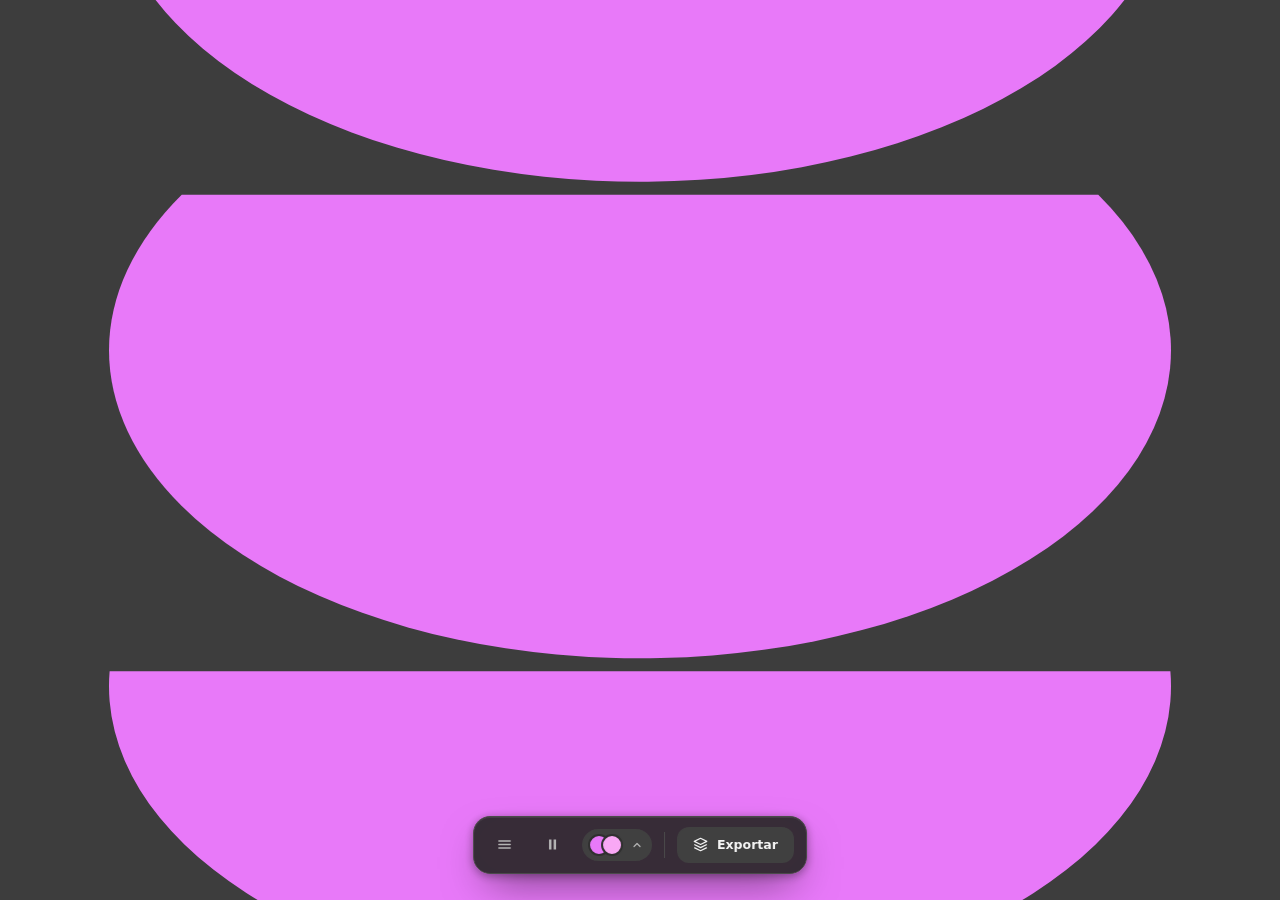
==== commit 4e09c121: "Nomear os três números de tempo que sobravam (#47) Eram os últimos valores de tempo escritos à mão n" ====
--- a/index.html
+++ b/index.html
@@ -54,6 +54,16 @@
     --t-1:110ms;
     --t-2:190ms;
     --t-3:300ms;
+    /* Um quarto degrau, e nao um numero solto: a casca CHEGANDO acontece uma
+       vez so, e ninguem esta esperando por ela — da para ser mais longa que
+       qualquer coisa que responda a um clique. */
+    --t-4:420ms;
+    /* Os dois abaixo nao sao duracao, sao espera. A barra segura 60ms para o
+       primeiro quadro pintar antes de ela comecar: sem isso a entrada dela
+       era engolida pela propria pintura inicial. E a cascata anda 45ms de um
+       card para o seguinte — e passo entre irmaos, nao tempo de ninguem. */
+    --espera-barra:60ms;
+    --passo-cascata:45ms;
     /* quanto a barra ocupa a partir da base da tela — medido em JS, porque a
        altura dela depende do que cabe dentro. O valor aqui e so o de antes
        da primeira medicao. */
@@ -170,7 +180,7 @@
   /* A entrada em cascata só roda quando o conteúdo REALMENTE troca — trocar
      de aba, de template, de motor. Reanimar tudo a cada clique num toggle
      transformaria um ajuste fino numa piscada de tela inteira.          */
-  .corpo.anima > *{animation:sobe var(--t-3) var(--e-out) both;animation-delay:calc(var(--i,0) * 45ms)}
+  .corpo.anima > *{animation:sobe var(--t-3) var(--e-out) both;animation-delay:calc(var(--i,0) * var(--passo-cascata))}
   @keyframes sobe{from{opacity:0;transform:translateY(10px)}}
 
   /* ---------- cards de asset ---------- */
@@ -283,7 +293,7 @@
     display:flex;align-items:center;gap:12px;padding:10px 12px;
     background:var(--s1);border:1px solid var(--line);border-radius:17px;
     box-shadow:var(--sombra),var(--topo);
-    animation:entraBarra 420ms 60ms var(--e-out) both;
+    animation:entraBarra var(--t-4) var(--espera-barra) var(--e-out) both;
   }
   @keyframes entraBarra{from{opacity:0;transform:translate(-50%,14px)}}
   .barra .ico{
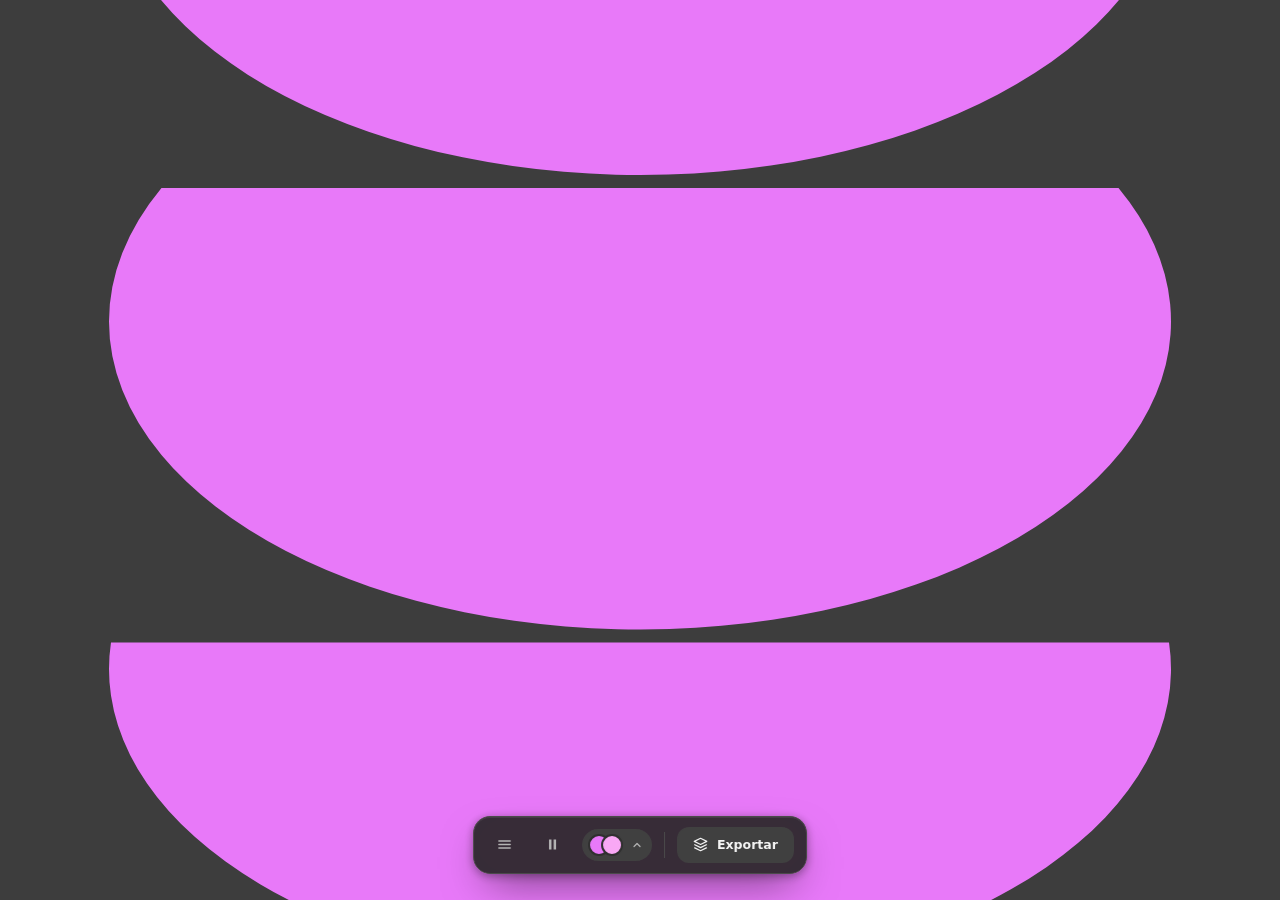
==== commit b5d11794: "Nomear as seis cores que sobravam (#48) Seis valores, oito tokens — dois deles porque uma mesma cor " ====
--- a/index.html
+++ b/index.html
@@ -27,16 +27,41 @@
     --s2:#333;             /* cards */
     --s3:#404040;          /* chips, campos, botões neutros */
     --s4:#4d4d4d;          /* hover de s3 */
+    /* Nao e um degrau da rampa: e um BURACO nela. A miniatura e desenhada
+       dentro do card, e o poco precisa ser mais claro que --bg, senao o card
+       parece furado ate o fundo da pagina.                               */
+    --poco:#1c1c1c;
     --line:#4a4a4a;
     --line-2:#5e5e5e;      /* borda em hover */
     --txt:#f5f5f5;
     --dim:#b5b5b5;         /* secundário: legível mesmo com fundo claro atrás */
+    /* Terceiro nivel de texto, e o unico par da UI abaixo de 4.5:1 (3.2). So
+       o placeholder o usa: ali o texto e dispensavel por definicao, e subi-lo
+       para --dim o faria deixar de se distinguir do que se digita.       */
+    --dim-2:#8f8f8f;
     /* Cinza puro, sem viés de matiz: a única cor da tela é a arte gerada.
        O acento é claro, não colorido — em cinza médio o contraste vem do
        valor, e um acento de cor competiria com a composição atrás.       */
     --accent:#f0f0f0;
     --accent-2:#fff;
     --accent-soft:rgba(255,255,255,.14);
+    /* A tinta escura que se escreve SOBRE o acento claro: o numero do chip
+       vivo e o visto da capa. Mesmo valor de --poco, papel diferente — um e
+       superficie, o outro e tinta, e eles nao mudam juntos.              */
+    --sobre-acento:#1c1c1c;
+    /* Branco puro, e NAO --accent-2: estes tres — o thumb, a borda da amostra
+       escolhida e o ponto da rampa — sao objetos que precisam ler como branco
+       sobre qualquer cor da arte por baixo. Se o acento um dia deixar de ser
+       branco, eles nao devem acompanhar.                                 */
+    --branco:#fff;
+    /* Tres cores que nao pertencem a rampa porque nao sao superficie nossa:
+       a lista aberta do select e desenhada pelo sistema e so aceita este
+       valor; o recorte e o corte entre as bolinhas sobrepostas, calibrado
+       contra --s3; e a rolagem e cromo do navegador.                     */
+    --lista:#2e2e2e;
+    --recorte:#303030;
+    --rolagem:#555;
+    --rolagem-2:#6b6b6b;    /* ...em hover */
     /* --sombra e a das caixas: diz "isto esta SOBRE a arte". As tres de
        baixo sao curtas, para peca pequena dentro de um card, e por isso
        moram longe dela na rampa de profundidade. */
@@ -79,8 +104,8 @@
   canvas#stage{position:fixed;inset:0;display:block}
   button{font:inherit;color:inherit;background:none;border:0;cursor:pointer}
   ::-webkit-scrollbar{width:9px;height:9px}
-  ::-webkit-scrollbar-thumb{background:#555;border-radius:5px;border:2px solid transparent;background-clip:content-box}
-  ::-webkit-scrollbar-thumb:hover{background:#6b6b6b;background-clip:content-box}
+  ::-webkit-scrollbar-thumb{background:var(--rolagem);border-radius:5px;border:2px solid transparent;background-clip:content-box}
+  ::-webkit-scrollbar-thumb:hover{background:var(--rolagem-2);background-clip:content-box}
   ::-webkit-scrollbar-track{background:transparent}
 
   /* Um anel de foco só, para tudo. Antes não havia nenhum: dava para
@@ -149,7 +174,7 @@
     padding:9px 34px;color:var(--txt);font:inherit;font-size:12.5px;line-height:18px;
     transition:background var(--t-2), border-color var(--t-2), box-shadow var(--t-2);
   }
-  .campo input::placeholder{color:#8f8f8f}
+  .campo input::placeholder{color:var(--dim-2)}
   .campo input:hover{background:var(--s4)}
   .campo input:focus{outline:none;background:var(--s3);border-color:var(--accent);box-shadow:0 0 0 3px var(--accent-soft)}
   /* Os dois ocupam o mesmo canto e nunca coexistem: a tecla enquanto o campo
@@ -196,7 +221,7 @@
   .capas{display:grid;grid-template-columns:repeat(4,1fr);gap:9px}
   .capa{
     position:relative;aspect-ratio:1;border-radius:10px;overflow:hidden;
-    background:#1c1c1c;border:1px solid var(--line);padding:0;display:block;
+    background:var(--poco);border:1px solid var(--line);padding:0;display:block;
     transition:transform var(--t-2) var(--e-out), border-color var(--t-2), box-shadow var(--t-2);
   }
   .capa canvas{width:100%;height:100%;display:block;transition:transform var(--t-3) var(--e-out)}
@@ -206,6 +231,10 @@
   .capa[aria-pressed=true]{border-color:var(--accent);box-shadow:0 0 0 1px var(--accent),var(--sombra-funda)}
   /* O visto diz qual template está no palco — a borda sozinha some quando a
      miniatura tem muita cor na quina.                                    */
+  /* O `%231c1c1c` la dentro e --sobre-acento, e o `%23b5b5b5` do select e
+     --dim: var() NAO alcanca dentro de uma data URI, que para o CSS e uma
+     string opaca. Sao os dois unicos lugares da casca onde uma cor precisa
+     ser mantida a mao — mexeu no token, mexa aqui tambem.                */
   .capa[aria-pressed=true]::after{
     content:'';position:absolute;right:5px;top:5px;width:14px;height:14px;border-radius:50%;
     background:var(--accent) url("data:image/svg+xml,%3Csvg xmlns='http://www.w3.org/2000/svg' viewBox='0 0 24 24' fill='none' stroke='%231c1c1c' stroke-width='3.4' stroke-linecap='round' stroke-linejoin='round'%3E%3Cpath d='m5 13 4 4 10-10'/%3E%3C/svg%3E") center/9px no-repeat;
@@ -229,7 +258,7 @@
   }
   /* Enquanto o slider está sendo arrastado o número acende: o olho está no
      canvas, e o valor precisa se anunciar sem exigir um segundo olhar.  */
-  .chip.vivo{color:#1c1c1c;background:var(--accent);transform:scale(1.08)}
+  .chip.vivo{color:var(--sobre-acento);background:var(--accent);transform:scale(1.08)}
   .csub{font-size:11px;color:var(--dim);margin-top:10px;display:flex;align-items:center;gap:6px}
   .csub code{font-family:ui-monospace,SFMono-Regular,Menlo,monospace;color:var(--txt);background:var(--s3);padding:2px 6px;border-radius:6px;font-size:10.5px}
 
@@ -243,7 +272,7 @@
   }
   input[type=range]::-webkit-slider-thumb{
     -webkit-appearance:none;width:14px;height:14px;margin-top:-5px;border-radius:50%;
-    background:#fff;border:0;box-shadow:var(--sombra-peca);
+    background:var(--branco);border:0;box-shadow:var(--sombra-peca);
     transition:transform var(--t-1) var(--e-out), box-shadow var(--t-1);
   }
   input[type=range]:hover::-webkit-slider-thumb{transform:scale(1.2)}
@@ -252,7 +281,7 @@
   input[type=range]:focus-visible::-webkit-slider-thumb{box-shadow:var(--sombra-peca),0 0 0 5px var(--accent-soft)}
   input[type=range]::-moz-range-track{height:4px;border-radius:999px;background:var(--s3)}
   input[type=range]::-moz-range-progress{height:4px;border-radius:999px;background:var(--accent)}
-  input[type=range]::-moz-range-thumb{width:14px;height:14px;border:0;border-radius:50%;background:#fff;box-shadow:var(--sombra-peca)}
+  input[type=range]::-moz-range-thumb{width:14px;height:14px;border:0;border-radius:50%;background:var(--branco);box-shadow:var(--sombra-peca)}
 
   .seg{display:flex;gap:6px;flex-wrap:wrap}
   .seg button{
@@ -279,7 +308,7 @@
   }
   select:hover{background-color:var(--s4)}
   select:focus{outline:none;border-color:var(--accent);box-shadow:0 0 0 3px var(--accent-soft)}
-  select option{background:#2e2e2e;color:var(--txt)}
+  select option{background:var(--lista);color:var(--txt)}
 
   /* ---------- embed ----------
      Com ?embed a pagina e so a arte. Quem recebe o iframe ja tem a UI do
@@ -323,7 +352,7 @@
   .pal:hover{background:var(--s4)}
   .pal:active{transform:scale(.96)}
   .bolinhas{display:flex}
-  .bolinhas i{width:22px;height:22px;border-radius:50%;border:2px solid #303030;transition:background var(--t-3) var(--e-out)}
+  .bolinhas i{width:22px;height:22px;border-radius:50%;border:2px solid var(--recorte);transition:background var(--t-3) var(--e-out)}
   .bolinhas i + i{margin-left:-9px}
   .pal .seta{width:12px;height:12px;color:var(--dim);transition:transform var(--t-2) var(--e-out)}
   .pal[aria-expanded=true] .seta{transform:rotate(180deg)}
@@ -380,13 +409,13 @@
     transition:transform var(--t-2) var(--e-mola), border-color var(--t-1);
   }
   .amostras button:hover{transform:scale(1.12)}
-  .amostras button[aria-pressed=true]{border-color:#fff;transform:scale(1.06)}
+  .amostras button[aria-pressed=true]{border-color:var(--branco);transform:scale(1.06)}
   .rampa{display:flex;height:44px;border-radius:12px;overflow:hidden}
   .rampa button{flex:1;border:0;position:relative;transition:flex var(--t-2) var(--e-out)}
   .rampa button:hover{flex:1.35}
   .rampa button[aria-pressed=true]::after{
     content:'';position:absolute;left:50%;top:50%;width:7px;height:7px;margin:-3.5px 0 0 -3.5px;
-    border-radius:50%;background:#fff;box-shadow:var(--contorno);
+    border-radius:50%;background:var(--branco);box-shadow:var(--contorno);
     animation:visto var(--t-3) var(--e-mola) both;
   }
   .dica{margin-top:12px;font-size:11px;color:var(--dim);line-height:1.5}
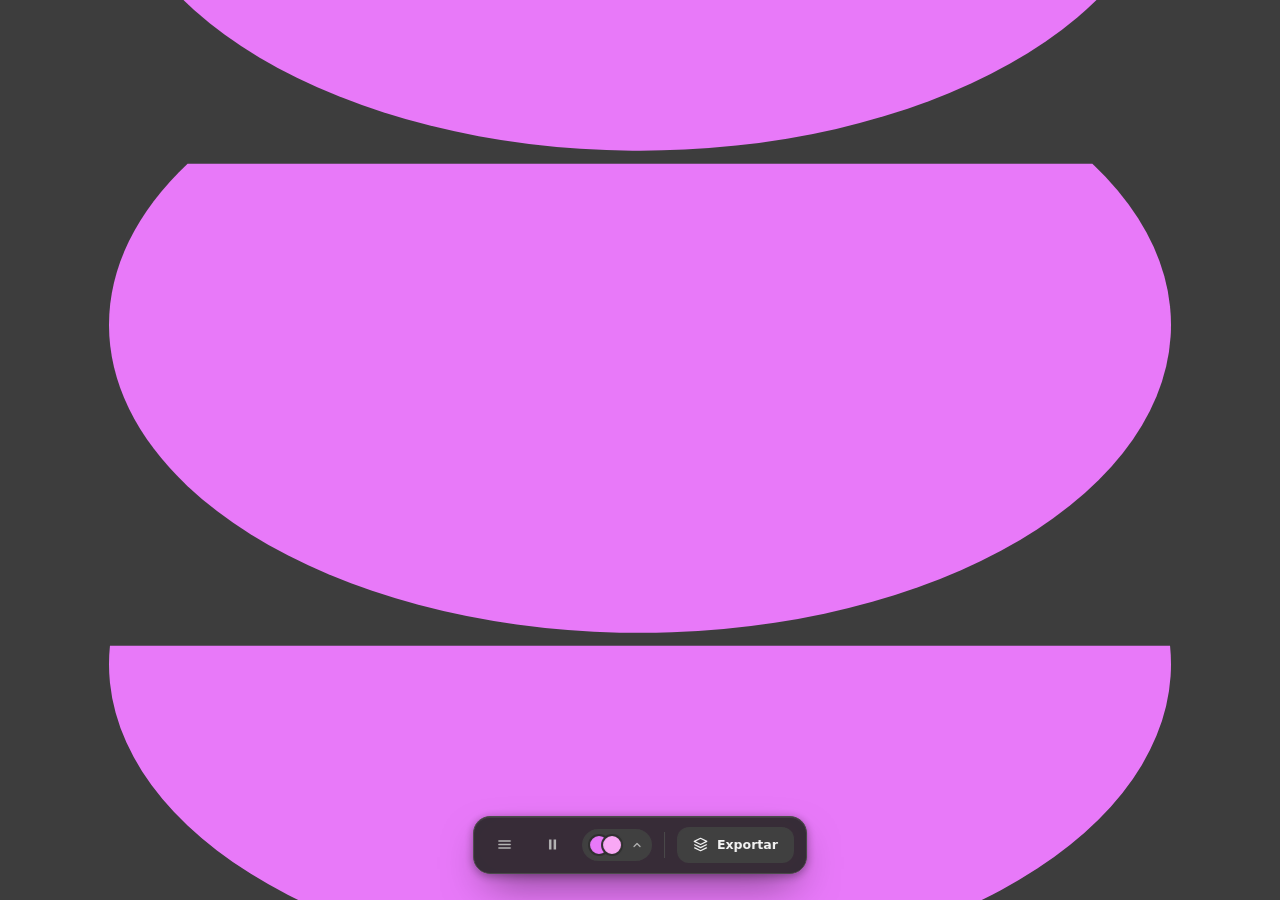
==== commit c85acc21: "Tirar as duas últimas cores de dentro da data URI (#49) Eram as duas que sobravam escritas à mão, as" ====
--- a/index.html
+++ b/index.html
@@ -231,15 +231,18 @@
   .capa[aria-pressed=true]{border-color:var(--accent);box-shadow:0 0 0 1px var(--accent),var(--sombra-funda)}
   /* O visto diz qual template está no palco — a borda sozinha some quando a
      miniatura tem muita cor na quina.                                    */
-  /* O `%231c1c1c` la dentro e --sobre-acento, e o `%23b5b5b5` do select e
-     --dim: var() NAO alcanca dentro de uma data URI, que para o CSS e uma
-     string opaca. Sao os dois unicos lugares da casca onde uma cor precisa
-     ser mantida a mao — mexeu no token, mexa aqui tambem.                */
+  /* Dois pseudo-elementos porque sao duas cores: o disco de --accent e o
+     visto de --sobre-acento por cima. ::before pinta ANTES de ::after, entao
+     o disco e o ::before — invertido, ele cobriria o visto. A alternativa
+     era um so, com o visto dentro de uma data URI: la a cor ficava presa,
+     porque var() nao entra numa URI, e era --sobre-acento copiado a mao. */
+  .capa[aria-pressed=true]::before,
   .capa[aria-pressed=true]::after{
-    content:'';position:absolute;right:5px;top:5px;width:14px;height:14px;border-radius:50%;
-    background:var(--accent) url("data:image/svg+xml,%3Csvg xmlns='http://www.w3.org/2000/svg' viewBox='0 0 24 24' fill='none' stroke='%231c1c1c' stroke-width='3.4' stroke-linecap='round' stroke-linejoin='round'%3E%3Cpath d='m5 13 4 4 10-10'/%3E%3C/svg%3E") center/9px no-repeat;
-    box-shadow:0 0 0 2px var(--s2);
+    content:'';position:absolute;right:5px;top:5px;width:14px;height:14px;
     animation:visto var(--t-3) var(--e-mola) both;
+  }
+  .capa[aria-pressed=true]::before{
+    border-radius:50%;background:var(--accent);box-shadow:0 0 0 2px var(--s2);
   }
   @keyframes visto{from{transform:scale(0);opacity:0}}
   .vazio{color:var(--dim);font-size:12px;padding:14px 2px;text-align:center;line-height:1.6}
@@ -302,9 +305,28 @@
     width:100%;background-color:var(--s3);border:1px solid transparent;border-radius:10px;
     padding:9px 32px 9px 10px;color:var(--txt);font:inherit;font-size:12px;cursor:pointer;
     appearance:none;-webkit-appearance:none;
-    background-image:url("data:image/svg+xml,%3Csvg xmlns='http://www.w3.org/2000/svg' viewBox='0 0 24 24' fill='none' stroke='%23b5b5b5' stroke-width='2.4' stroke-linecap='round' stroke-linejoin='round'%3E%3Cpath d='m6 9 6 6 6-6'/%3E%3C/svg%3E");
-    background-repeat:no-repeat;background-position:right 10px center;background-size:12px 12px;
     transition:background-color var(--t-1), border-color var(--t-1);
+  }
+  /* O select nao aceita pseudo-elemento, entao a seta mora numa caixa em
+     volta — e o padding de 32px acima e o buraco que ela ocupa. */
+  .campo-select{position:relative;display:block}
+  /* Mascara, e nao imagem: a cor sai de um token e o desenho sai do SVG.
+     Numa data URI a cor ficava presa dentro da string. No mask so a opacidade
+     do SVG importa — o `%23000` la dentro nao e cor, e so "opaco".
+     Sem suporte a mask nao ha seta nem visto: o campo continua funcionando e
+     a capa escolhida continua com a borda de acento, que e o que informa. */
+  @supports (mask-image:url(#m)) or (-webkit-mask-image:url(#m)){
+    .campo-select::after{
+      content:'';position:absolute;right:10px;top:50%;width:12px;height:12px;margin-top:-6px;
+      background-color:var(--dim);pointer-events:none;
+      -webkit-mask:url("data:image/svg+xml,%3Csvg xmlns='http://www.w3.org/2000/svg' viewBox='0 0 24 24' fill='none' stroke='%23000' stroke-width='2.4' stroke-linecap='round' stroke-linejoin='round'%3E%3Cpath d='m6 9 6 6 6-6'/%3E%3C/svg%3E") center/12px 12px no-repeat;
+      mask:url("data:image/svg+xml,%3Csvg xmlns='http://www.w3.org/2000/svg' viewBox='0 0 24 24' fill='none' stroke='%23000' stroke-width='2.4' stroke-linecap='round' stroke-linejoin='round'%3E%3Cpath d='m6 9 6 6 6-6'/%3E%3C/svg%3E") center/12px 12px no-repeat;
+    }
+    .capa[aria-pressed=true]::after{
+      background-color:var(--sobre-acento);
+      -webkit-mask:url("data:image/svg+xml,%3Csvg xmlns='http://www.w3.org/2000/svg' viewBox='0 0 24 24' fill='none' stroke='%23000' stroke-width='3.4' stroke-linecap='round' stroke-linejoin='round'%3E%3Cpath d='m5 13 4 4 10-10'/%3E%3C/svg%3E") center/9px 9px no-repeat;
+      mask:url("data:image/svg+xml,%3Csvg xmlns='http://www.w3.org/2000/svg' viewBox='0 0 24 24' fill='none' stroke='%23000' stroke-width='3.4' stroke-linecap='round' stroke-linejoin='round'%3E%3Cpath d='m5 13 4 4 10-10'/%3E%3C/svg%3E") center/9px 9px no-repeat;
+    }
   }
   select:hover{background-color:var(--s4)}
   select:focus{outline:none;border-color:var(--accent);box-shadow:0 0 0 3px var(--accent-soft)}
@@ -2056,6 +2078,16 @@
   }
 }
 
+/* O select nao aceita pseudo-elemento, e a seta precisa de um elemento nosso
+   para morar: dentro da data URI de um background-image ela era --dim copiado
+   a mao, e nenhuma troca do token a alcancava. */
+function comSeta(sel){
+  const caixa = document.createElement('span');
+  caixa.className = 'campo-select';
+  caixa.appendChild(sel);
+  return caixa;
+}
+
 /* ---------- aba Editor ---------- */
 function card(titulo){
   const d = document.createElement('div');
@@ -2152,7 +2184,7 @@
       sel.appendChild(o);
     });
     sel.addEventListener('change', e => { eng.setMode(e.target.value); invalidate(); render(); });
-    mov.appendChild(sel);
+    mov.appendChild(comSeta(sel));
     mov.appendChild(document.createElement('div')).style.height = '10px';
   }
   if (eng.toggles){
@@ -2182,7 +2214,7 @@
     sel.appendChild(o);
   });
   sel.addEventListener('change', e => { eng.setFormat(e.target.value); invalidate(); render(); });
-  saida.appendChild(sel);
+  saida.appendChild(comSeta(sel));
   if (eng.drawGuide){
     const seg = document.createElement('div');
     seg.className = 'seg';
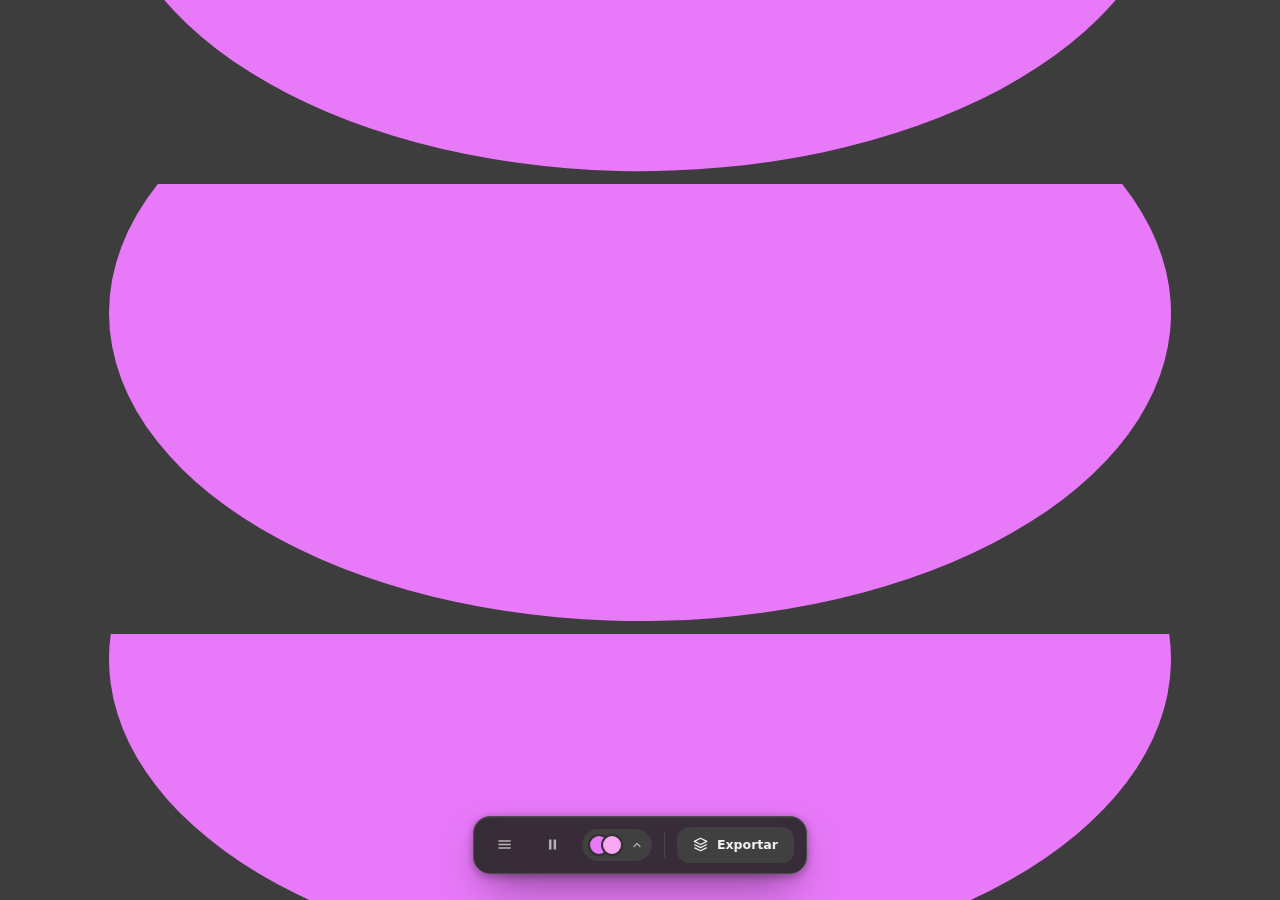
==== commit 252fa14e: "Dar nome aos degraus de raio, tipo e espaço (#50) As três últimas escalas do arquivo: existiam como " ====
--- a/index.html
+++ b/index.html
@@ -89,6 +89,52 @@
        card para o seguinte — e passo entre irmaos, nao tempo de ninguem. */
     --espera-barra:60ms;
     --passo-cascata:45ms;
+    /* ---- raio ----
+       Um degrau por tamanho de caixa: quanto maior a caixa, maior o raio. A
+       escala e densa de proposito nenhum — 5/6 e 11/12 sao pares que existem
+       porque ninguem decidiu entre eles, e agora da para VER isso. Colapsar
+       um par e mudanca visual, entao fica registrado, nao escondido.
+       O 50% dos circulos nao esta aqui: aquilo e forma, nao raio.        */
+    --r-1:2px;             /* a tinta sob a aba ativa */
+    --r-2:5px;             /* kbd, rolagem */
+    --r-3:6px;             /* code */
+    --r-4:8px;             /* o anel de foco */
+    --r-5:10px;            /* peca pequena: capa, marca, segmento, select, item */
+    --r-6:11px;            /* icone da barra */
+    --r-7:12px;            /* botao Exportar, rampa de tons */
+    --r-8:15px;            /* card */
+    --r-9:17px;            /* barra e popover */
+    --r-10:20px;           /* painel */
+    --r-pilula:999px;      /* campo, chip, aviso, trilha */
+
+    /* ---- tipo ----
+       Uma familia so, e oito degraus de meio em meio pixel. Os meios existem
+       porque a UI e pequena e meio pixel ali muda o peso da linha; sao eles
+       que fazem a escala ter oito degraus para sete papeis.               */
+    --f-1:10px;            /* kbd */
+    --f-2:10.5px;          /* code */
+    --f-3:11px;            /* cabecalho caixa-alta, chip, dica, atalhos */
+    --f-4:11.5px;          /* subtitulo de grupo, segmento */
+    --f-5:12px;            /* select, estado vazio */
+    --f-6:12.5px;          /* rotulo, Exportar, aviso, item de menu, campo */
+    --f-7:13px;            /* base do corpo */
+    --f-8:13.5px;          /* aba, titulo de grupo */
+
+    /* ---- espaco ----
+       So o que se repete e carrega o compasso do layout: padding, gap e
+       margem. Ficam de fora, de proposito, dois tipos de numero que nao sao
+       compasso — o ajuste optico dentro de uma peca (1, 2, 3, 4, 5, 7px) e a
+       medida DERIVADA, como o padding que abre buraco para um icone.      */
+    --esp-1:6px;
+    --esp-2:8px;
+    --esp-3:9px;
+    --esp-4:10px;
+    --esp-5:12px;
+    --esp-6:14px;
+    --esp-7:16px;
+    --esp-8:20px;
+    --esp-9:24px;
+
     /* quanto a barra ocupa a partir da base da tela — medido em JS, porque a
        altura dela depende do que cabe dentro. O valor aqui e so o de antes
        da primeira medicao. */
@@ -98,19 +144,19 @@
   html,body{height:100%;margin:0}
   body{
     background:var(--bg);color:var(--txt);overflow:hidden;
-    font:13px/1.45 ui-sans-serif,system-ui,"Segoe UI",Roboto,Helvetica,Arial,sans-serif;
+    font:var(--f-7)/1.45 ui-sans-serif,system-ui,"Segoe UI",Roboto,Helvetica,Arial,sans-serif;
     -webkit-font-smoothing:antialiased;
   }
   canvas#stage{position:fixed;inset:0;display:block}
   button{font:inherit;color:inherit;background:none;border:0;cursor:pointer}
   ::-webkit-scrollbar{width:9px;height:9px}
-  ::-webkit-scrollbar-thumb{background:var(--rolagem);border-radius:5px;border:2px solid transparent;background-clip:content-box}
+  ::-webkit-scrollbar-thumb{background:var(--rolagem);border-radius:var(--r-2);border:2px solid transparent;background-clip:content-box}
   ::-webkit-scrollbar-thumb:hover{background:var(--rolagem-2);background-clip:content-box}
   ::-webkit-scrollbar-track{background:transparent}
 
   /* Um anel de foco só, para tudo. Antes não havia nenhum: dava para
      percorrer a UI inteira no teclado sem ver onde se estava.           */
-  :focus-visible{outline:2px solid var(--accent);outline-offset:2px;border-radius:8px}
+  :focus-visible{outline:2px solid var(--accent);outline-offset:2px;border-radius:var(--r-4)}
   :focus:not(:focus-visible){outline:none}
 
   /* ---------- painel ---------- */
@@ -121,7 +167,7 @@
      dois eixos, boiava longe do botao que o abre e do que o fecha.      */
   .painel{
     position:fixed;left:50%;bottom:calc(var(--barra) + 12px);width:328px;z-index:5;
-    background:var(--s1);border:1px solid var(--line);border-radius:20px;
+    background:var(--s1);border:1px solid var(--line);border-radius:var(--r-10);
     display:flex;flex-direction:column;overflow:hidden;
     box-shadow:var(--sombra),var(--topo);
     transform:translateX(-50%);transform-origin:bottom center;
@@ -142,10 +188,10 @@
   @supports (height:1dvh){
     .painel,.pop{max-height:calc(100dvh - var(--barra) - 24px)}
   }
-  .abas{display:flex;gap:24px;padding:16px 20px 0;border-bottom:1px solid var(--line);position:relative;flex:0 0 auto}
+  .abas{display:flex;gap:var(--esp-9);padding:var(--esp-7) var(--esp-8) 0;border-bottom:1px solid var(--line);position:relative;flex:0 0 auto}
   .aba{
-    display:flex;align-items:center;gap:7px;padding:0 2px 12px;
-    font-size:13.5px;font-weight:600;color:var(--dim);
+    display:flex;align-items:center;gap:7px;padding:0 2px var(--esp-5);
+    font-size:var(--f-8);font-weight:600;color:var(--dim);
     transition:color var(--t-2) var(--e-out);
   }
   .aba:hover{color:var(--txt)}
@@ -156,11 +202,11 @@
      uma direção, em vez de piscar de um lugar para o outro.            */
   .tinta{
     position:absolute;left:0;bottom:-1px;height:2px;width:0;
-    background:var(--accent);border-radius:2px;
+    background:var(--accent);border-radius:var(--r-1);
     transition:transform var(--t-3) var(--e-out), width var(--t-3) var(--e-out);
   }
 
-  .busca{padding:14px 20px 4px;flex:0 0 auto}
+  .busca{padding:var(--esp-6) var(--esp-8) 4px;flex:0 0 auto}
   /* O campo e a caixa de referencia. Antes a lupa se posicionava contra o
      WRAPPER, que tem 14px de padding em cima e 4 embaixo: o meio dele nunca
      e o meio do campo, e a lupa ficava ~3px acima da linha do texto.     */
@@ -170,8 +216,8 @@
     width:14px;height:14px;color:var(--dim);pointer-events:none;
   }
   .campo input{
-    width:100%;background:var(--s3);border:1px solid transparent;border-radius:999px;
-    padding:9px 34px;color:var(--txt);font:inherit;font-size:12.5px;line-height:18px;
+    width:100%;background:var(--s3);border:1px solid transparent;border-radius:var(--r-pilula);
+    padding:var(--esp-3) 34px;color:var(--txt);font:inherit;font-size:var(--f-6);line-height:18px;
     transition:background var(--t-2), border-color var(--t-2), box-shadow var(--t-2);
   }
   .campo input::placeholder{color:var(--dim-2)}
@@ -195,13 +241,13 @@
      quando activeElement muda, e ficava preso em falso.                  */
   .campo:focus-within .atalho{opacity:0}
   .atalho kbd{
-    font:inherit;font-size:10px;background:var(--s4);border:1px solid var(--line);
-    border-radius:5px;padding:1px 6px;color:var(--dim);
+    font:inherit;font-size:var(--f-1);background:var(--s4);border:1px solid var(--line);
+    border-radius:var(--r-2);padding:1px var(--esp-1);color:var(--dim);
   }
   .limpar:hover{color:var(--txt)}
   .limpar svg{width:10px;height:10px}
 
-  .corpo{flex:1;overflow-y:auto;overscroll-behavior:contain;padding:14px 20px 22px;display:flex;flex-direction:column;gap:14px}
+  .corpo{flex:1;overflow-y:auto;overscroll-behavior:contain;padding:var(--esp-6) var(--esp-8) 22px;display:flex;flex-direction:column;gap:var(--esp-6)}
   /* A entrada em cascata só roda quando o conteúdo REALMENTE troca — trocar
      de aba, de template, de motor. Reanimar tudo a cada clique num toggle
      transformaria um ajuste fino numa piscada de tela inteira.          */
@@ -209,18 +255,18 @@
   @keyframes sobe{from{opacity:0;transform:translateY(10px)}}
 
   /* ---------- cards de asset ---------- */
-  .grupo{background:var(--s2);border:1px solid var(--line);border-radius:15px;padding:14px;box-shadow:var(--topo)}
-  .gcab{display:flex;align-items:center;gap:11px;margin-bottom:12px}
+  .grupo{background:var(--s2);border:1px solid var(--line);border-radius:var(--r-8);padding:var(--esp-6);box-shadow:var(--topo)}
+  .gcab{display:flex;align-items:center;gap:11px;margin-bottom:var(--esp-5)}
   .gmarca{
-    width:32px;height:32px;border-radius:10px;background:var(--s3);
+    width:32px;height:32px;border-radius:var(--r-5);background:var(--s3);
     display:grid;place-items:center;color:var(--dim);flex:0 0 32px;
   }
   .gmarca svg{width:16px;height:16px}
-  .gtitulo{font-size:13.5px;font-weight:600;line-height:1.25;letter-spacing:.02em}
-  .gsub{font-size:11.5px;color:var(--dim);line-height:1.25}
-  .capas{display:grid;grid-template-columns:repeat(4,1fr);gap:9px}
+  .gtitulo{font-size:var(--f-8);font-weight:600;line-height:1.25;letter-spacing:.02em}
+  .gsub{font-size:var(--f-4);color:var(--dim);line-height:1.25}
+  .capas{display:grid;grid-template-columns:repeat(4,1fr);gap:var(--esp-3)}
   .capa{
-    position:relative;aspect-ratio:1;border-radius:10px;overflow:hidden;
+    position:relative;aspect-ratio:1;border-radius:var(--r-5);overflow:hidden;
     background:var(--poco);border:1px solid var(--line);padding:0;display:block;
     transition:transform var(--t-2) var(--e-out), border-color var(--t-2), box-shadow var(--t-2);
   }
@@ -245,32 +291,32 @@
     border-radius:50%;background:var(--accent);box-shadow:0 0 0 2px var(--s2);
   }
   @keyframes visto{from{transform:scale(0);opacity:0}}
-  .vazio{color:var(--dim);font-size:12px;padding:14px 2px;text-align:center;line-height:1.6}
+  .vazio{color:var(--dim);font-size:var(--f-5);padding:var(--esp-6) 2px;text-align:center;line-height:1.6}
   .vazio b{color:var(--txt);font-weight:600}
 
   /* ---------- cards de controle ---------- */
-  .ctl{background:var(--s2);border:1px solid var(--line);border-radius:15px;padding:14px;box-shadow:var(--topo)}
+  .ctl{background:var(--s2);border:1px solid var(--line);border-radius:var(--r-8);padding:var(--esp-6);box-shadow:var(--topo)}
   .ctl + .ctl{margin-top:0}
-  .linha{display:flex;align-items:center;justify-content:space-between;gap:10px;margin-bottom:9px}
-  .rotulo{font-size:12.5px;font-weight:600}
-  .cabecalho{font-size:11px;font-weight:700;letter-spacing:.09em;text-transform:uppercase;color:var(--dim)}
+  .linha{display:flex;align-items:center;justify-content:space-between;gap:var(--esp-4);margin-bottom:var(--esp-3)}
+  .rotulo{font-size:var(--f-6);font-weight:600}
+  .cabecalho{font-size:var(--f-3);font-weight:700;letter-spacing:.09em;text-transform:uppercase;color:var(--dim)}
   .chip{
-    min-width:44px;text-align:center;font-size:11px;font-variant-numeric:tabular-nums;
-    color:var(--dim);background:var(--s3);border-radius:999px;padding:3px 9px;
+    min-width:44px;text-align:center;font-size:var(--f-3);font-variant-numeric:tabular-nums;
+    color:var(--dim);background:var(--s3);border-radius:var(--r-pilula);padding:3px var(--esp-3);
     transition:color var(--t-1), background var(--t-1), transform var(--t-2) var(--e-mola);
   }
   /* Enquanto o slider está sendo arrastado o número acende: o olho está no
      canvas, e o valor precisa se anunciar sem exigir um segundo olhar.  */
   .chip.vivo{color:var(--sobre-acento);background:var(--accent);transform:scale(1.08)}
-  .csub{font-size:11px;color:var(--dim);margin-top:10px;display:flex;align-items:center;gap:6px}
-  .csub code{font-family:ui-monospace,SFMono-Regular,Menlo,monospace;color:var(--txt);background:var(--s3);padding:2px 6px;border-radius:6px;font-size:10.5px}
+  .csub{font-size:var(--f-3);color:var(--dim);margin-top:var(--esp-4);display:flex;align-items:center;gap:var(--esp-1)}
+  .csub code{font-family:ui-monospace,SFMono-Regular,Menlo,monospace;color:var(--txt);background:var(--s3);padding:2px var(--esp-1);border-radius:var(--r-3);font-size:var(--f-2)}
 
   input[type=range]{
     -webkit-appearance:none;appearance:none;width:100%;height:18px;
     background:transparent;margin:0;display:block;cursor:pointer;
   }
   input[type=range]::-webkit-slider-runnable-track{
-    height:4px;border-radius:999px;
+    height:4px;border-radius:var(--r-pilula);
     background:linear-gradient(to right,var(--accent) 0 var(--fill,50%),var(--s3) var(--fill,50%) 100%);
   }
   input[type=range]::-webkit-slider-thumb{
@@ -282,14 +328,14 @@
   input[type=range]:active::-webkit-slider-thumb{transform:scale(1.32);box-shadow:var(--sombra-peca),0 0 0 6px var(--accent-soft)}
   input[type=range]:focus-visible{outline:none}
   input[type=range]:focus-visible::-webkit-slider-thumb{box-shadow:var(--sombra-peca),0 0 0 5px var(--accent-soft)}
-  input[type=range]::-moz-range-track{height:4px;border-radius:999px;background:var(--s3)}
-  input[type=range]::-moz-range-progress{height:4px;border-radius:999px;background:var(--accent)}
+  input[type=range]::-moz-range-track{height:4px;border-radius:var(--r-pilula);background:var(--s3)}
+  input[type=range]::-moz-range-progress{height:4px;border-radius:var(--r-pilula);background:var(--accent)}
   input[type=range]::-moz-range-thumb{width:14px;height:14px;border:0;border-radius:50%;background:var(--branco);box-shadow:var(--sombra-peca)}
 
-  .seg{display:flex;gap:6px;flex-wrap:wrap}
+  .seg{display:flex;gap:var(--esp-1);flex-wrap:wrap}
   .seg button{
-    flex:1;min-width:58px;padding:8px 6px;border-radius:10px;background:var(--s3);
-    border:1px solid transparent;font-size:11.5px;color:var(--dim);
+    flex:1;min-width:58px;padding:var(--esp-2) var(--esp-1);border-radius:var(--r-5);background:var(--s3);
+    border:1px solid transparent;font-size:var(--f-4);color:var(--dim);
     transition:background var(--t-1), color var(--t-1), border-color var(--t-1), transform var(--t-1) var(--e-out);
   }
   .seg button:hover{background:var(--s4);color:var(--txt)}
@@ -302,8 +348,8 @@
      resto da casca. O padding da direita abre espaco para ela: sem isso um
      nome comprido corria por baixo.                                      */
   select{
-    width:100%;background-color:var(--s3);border:1px solid transparent;border-radius:10px;
-    padding:9px 32px 9px 10px;color:var(--txt);font:inherit;font-size:12px;cursor:pointer;
+    width:100%;background-color:var(--s3);border:1px solid transparent;border-radius:var(--r-5);
+    padding:var(--esp-3) calc(var(--esp-4) * 2 + 12px) var(--esp-3) var(--esp-4);color:var(--txt);font:inherit;font-size:var(--f-5);cursor:pointer;
     appearance:none;-webkit-appearance:none;
     transition:background-color var(--t-1), border-color var(--t-1);
   }
@@ -341,14 +387,14 @@
   /* ---------- barra de baixo ---------- */
   .barra{
     position:fixed;left:50%;bottom:26px;transform:translateX(-50%);z-index:6;
-    display:flex;align-items:center;gap:12px;padding:10px 12px;
-    background:var(--s1);border:1px solid var(--line);border-radius:17px;
+    display:flex;align-items:center;gap:var(--esp-5);padding:var(--esp-4) var(--esp-5);
+    background:var(--s1);border:1px solid var(--line);border-radius:var(--r-9);
     box-shadow:var(--sombra),var(--topo);
     animation:entraBarra var(--t-4) var(--espera-barra) var(--e-out) both;
   }
   @keyframes entraBarra{from{opacity:0;transform:translate(-50%,14px)}}
   .barra .ico{
-    width:36px;height:36px;border-radius:11px;display:grid;place-items:center;color:var(--dim);
+    width:36px;height:36px;border-radius:var(--r-6);display:grid;place-items:center;color:var(--dim);
     transition:background var(--t-1), color var(--t-1), transform var(--t-1) var(--e-out);
   }
   .barra .ico:hover{background:var(--s3);color:var(--txt)}
@@ -367,8 +413,8 @@
   #btMenu[aria-pressed=true] .l3{transform:rotate(-45deg) translateY(-5px)}
   .sep{width:1px;height:26px;background:var(--line)}
   .pal{
-    display:flex;align-items:center;gap:8px;padding:5px 9px 5px 6px;
-    border-radius:999px;background:var(--s3);
+    display:flex;align-items:center;gap:var(--esp-2);padding:5px var(--esp-3) 5px var(--esp-1);
+    border-radius:var(--r-pilula);background:var(--s3);
     transition:background var(--t-1), transform var(--t-1) var(--e-out);
   }
   .pal:hover{background:var(--s4)}
@@ -379,8 +425,8 @@
   .pal .seta{width:12px;height:12px;color:var(--dim);transition:transform var(--t-2) var(--e-out)}
   .pal[aria-expanded=true] .seta{transform:rotate(180deg)}
   .exportar{
-    display:flex;align-items:center;gap:9px;padding:9px 16px;border-radius:12px;
-    background:var(--s3);font-size:12.5px;font-weight:600;
+    display:flex;align-items:center;gap:var(--esp-3);padding:var(--esp-3) var(--esp-7);border-radius:var(--r-7);
+    background:var(--s3);font-size:var(--f-6);font-weight:600;
     transition:background var(--t-1), transform var(--t-1) var(--e-out), box-shadow var(--t-1);
   }
   .exportar:hover{background:var(--s4)}
@@ -393,7 +439,7 @@
      para posicionar deixa de depender de já estar visível.             */
   .pop{
     position:fixed;z-index:7;background:var(--s1);border:1px solid var(--line);
-    border-radius:17px;padding:16px;box-shadow:var(--sombra),var(--topo);
+    border-radius:var(--r-9);padding:var(--esp-7);box-shadow:var(--sombra),var(--topo);
     /* Ela abre em cima da barra, entao e da borda de baixo que cresce: com
        a origem no meio, a caixa se afastava do botao ao entrar.         */
     transform-origin:bottom center;
@@ -423,8 +469,8 @@
     }
   }
 
-  .pop h3{margin:0 0 12px;font-size:11px;font-weight:700;letter-spacing:.09em;text-transform:uppercase;color:var(--dim)}
-  .amostras{display:flex;flex-wrap:wrap;gap:10px;align-items:center;margin-bottom:14px}
+  .pop h3{margin:0 0 var(--esp-5);font-size:var(--f-3);font-weight:700;letter-spacing:.09em;text-transform:uppercase;color:var(--dim)}
+  .amostras{display:flex;flex-wrap:wrap;gap:var(--esp-4);align-items:center;margin-bottom:var(--esp-6)}
   .amostras button{
     width:42px;height:42px;border-radius:50%;border:2px solid transparent;
     box-shadow:inset 0 0 0 1px var(--accent-soft);
@@ -432,7 +478,7 @@
   }
   .amostras button:hover{transform:scale(1.12)}
   .amostras button[aria-pressed=true]{border-color:var(--branco);transform:scale(1.06)}
-  .rampa{display:flex;height:44px;border-radius:12px;overflow:hidden}
+  .rampa{display:flex;height:44px;border-radius:var(--r-7);overflow:hidden}
   .rampa button{flex:1;border:0;position:relative;transition:flex var(--t-2) var(--e-out)}
   .rampa button:hover{flex:1.35}
   .rampa button[aria-pressed=true]::after{
@@ -440,24 +486,24 @@
     border-radius:50%;background:var(--branco);box-shadow:var(--contorno);
     animation:visto var(--t-3) var(--e-mola) both;
   }
-  .dica{margin-top:12px;font-size:11px;color:var(--dim);line-height:1.5}
-
-  .menu{width:260px;padding:10px}
+  .dica{margin-top:var(--esp-5);font-size:var(--f-3);color:var(--dim);line-height:1.5}
+
+  .menu{width:260px;padding:var(--esp-4)}
   .menu button{
-    display:flex;width:100%;align-items:center;justify-content:space-between;gap:12px;
-    padding:10px;border-radius:10px;font-size:12.5px;color:var(--txt);text-align:left;
+    display:flex;width:100%;align-items:center;justify-content:space-between;gap:var(--esp-5);
+    padding:var(--esp-4);border-radius:var(--r-5);font-size:var(--f-6);color:var(--txt);text-align:left;
     transition:background var(--t-1), padding-left var(--t-1) var(--e-out);
   }
-  .menu button:hover{background:var(--s3);padding-left:14px}
+  .menu button:hover{background:var(--s3);padding-left:var(--esp-6)}
   .menu button b{color:var(--dim);font-weight:400;font-variant-numeric:tabular-nums}
   .menu .div{height:1px;background:var(--line);margin:7px 4px}
   /* Os atalhos existiam desde sempre e não estavam escritos em lugar
      nenhum da tela — descobrir um atalho não pode depender do README.  */
-  .teclas{display:flex;flex-wrap:wrap;gap:6px 12px;padding:6px 10px 2px;font-size:11px;color:var(--dim)}
+  .teclas{display:flex;flex-wrap:wrap;gap:var(--esp-1) var(--esp-5);padding:var(--esp-1) var(--esp-4) 2px;font-size:var(--f-3);color:var(--dim)}
   .teclas span{display:flex;align-items:center;gap:5px}
   .teclas kbd{
-    font:inherit;font-size:10px;background:var(--s3);border:1px solid var(--line);
-    border-bottom-width:2px;border-radius:5px;padding:1px 5px;color:var(--txt);
+    font:inherit;font-size:var(--f-1);background:var(--s3);border:1px solid var(--line);
+    border-bottom-width:2px;border-radius:var(--r-2);padding:1px 5px;color:var(--txt);
   }
 
   /* ---------- aviso ---------- */
@@ -465,7 +511,7 @@
      efeito, e a segunda tentativa era o comportamento normal.          */
   .aviso{
     position:fixed;left:50%;bottom:88px;z-index:8;
-    padding:9px 16px;border-radius:999px;font-size:12.5px;font-weight:500;
+    padding:var(--esp-3) var(--esp-7);border-radius:var(--r-pilula);font-size:var(--f-6);font-weight:500;
     background:var(--s3);border:1px solid var(--line);box-shadow:var(--sombra);
     opacity:0;transform:translate(-50%,10px);pointer-events:none;
     transition:opacity var(--t-2) var(--e-out), transform var(--t-3) var(--e-mola);
@@ -477,7 +523,7 @@
        da camera e a barra de gestos: sem as safe areas a barra ficava por
        BAIXO do home indicator, e o primeiro toque era do sistema, nao nosso.
        --barra continua certa sozinha — medirBarra() le o valor ja resolvido. */
-    .barra{gap:8px;padding:8px;bottom:calc(16px + env(safe-area-inset-bottom, 0px))}
+    .barra{gap:var(--esp-2);padding:var(--esp-2);bottom:calc(16px + env(safe-area-inset-bottom, 0px))}
     .exportar span{display:none}
     /* Embaixo, no celular, estao a barra e a mao que a opera. O aviso sobe
        para o topo, onde nada disputa espaco com ele. */
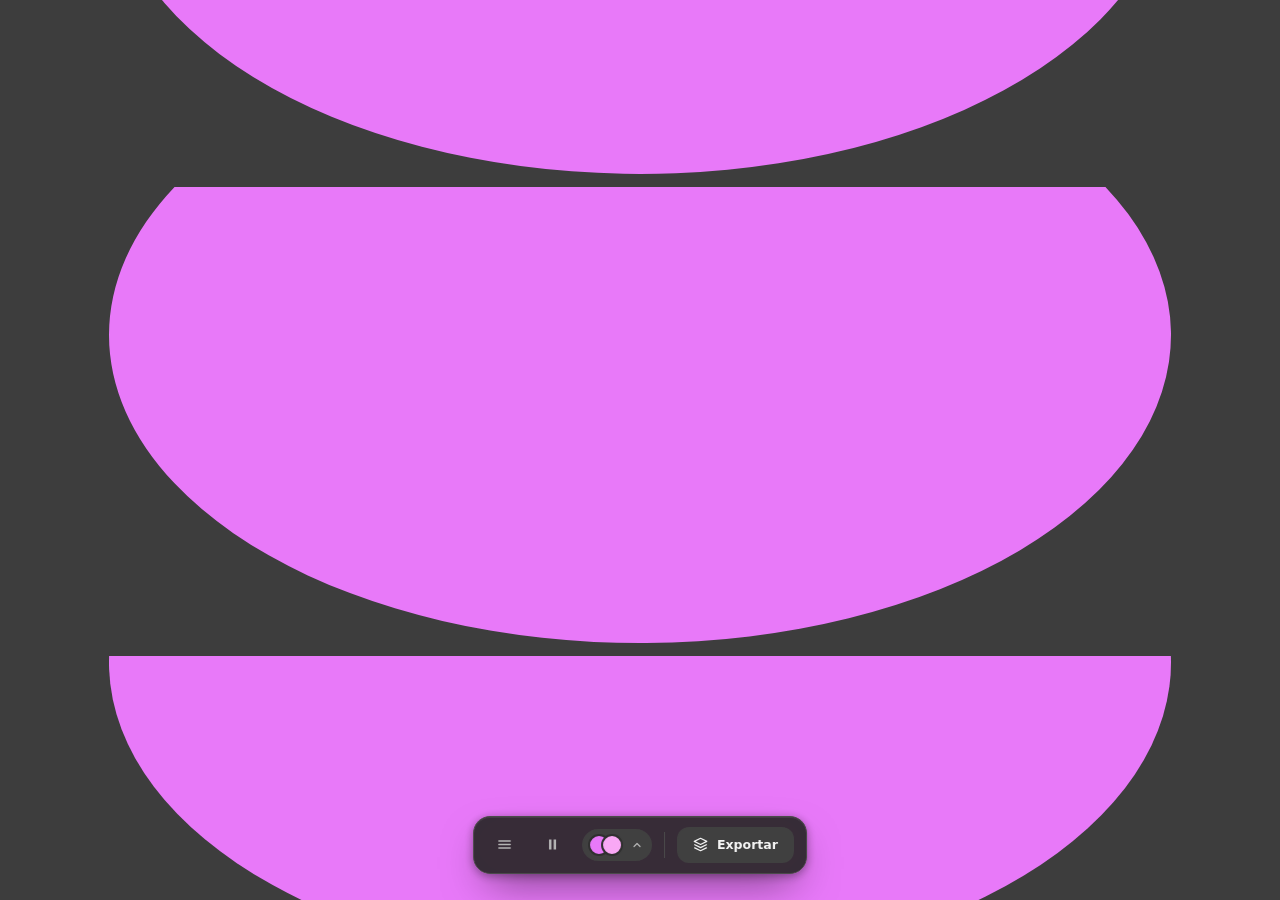
==== commit e75b0398: "Tirar o estilo de dentro do JS, e achar um nono tamanho lá (#51) O CSS estava limpo, mas o JS não: c" ====
--- a/index.html
+++ b/index.html
@@ -119,6 +119,11 @@
     --f-6:12.5px;          /* rotulo, Exportar, aviso, item de menu, campo */
     --f-7:13px;            /* base do corpo */
     --f-8:13.5px;          /* aba, titulo de grupo */
+    /* O maior texto do painel: o nome do template, no topo do Editor. Existia
+       so num atributo style, e por isso nao aparecia em varredura nenhuma —
+       um nono degrau que ninguem tinha visto. Encostar em --f-8 e mudanca
+       visual, entao ele ganha nome em vez de ser ajustado a forca.       */
+    --f-9:14px;            /* nome do template */
 
     /* ---- espaco ----
        So o que se repete e carrega o compasso do layout: padding, gap e
@@ -293,12 +298,29 @@
   @keyframes visto{from{transform:scale(0);opacity:0}}
   .vazio{color:var(--dim);font-size:var(--f-5);padding:var(--esp-6) 2px;text-align:center;line-height:1.6}
   .vazio b{color:var(--txt);font-weight:600}
+  /* Estas quatro nasceram dentro de `style=` no JS, onde raio, tipo e espaco
+     ficavam fora do alcance de qualquer varredura — e onde --f-9 esteve
+     escondido esse tempo todo. Regra que elas fecham: estilo mora no CSS,
+     mesmo o de um elemento que so o JS cria.                            */
+  .limpar-busca{
+    display:block;margin:var(--esp-5) auto 0;padding:7px var(--esp-6);
+    border-radius:var(--r-5);background:var(--s3);color:var(--txt);
+    font-size:var(--f-4);border:1px solid var(--line);
+  }
+  .folga{height:var(--esp-4)}
+  .seg.solta{margin-top:var(--esp-4)}
+  .sortear{
+    color:var(--txt);font-size:var(--f-3);padding:0;
+    text-decoration:underline;text-underline-offset:2px;
+  }
 
   /* ---------- cards de controle ---------- */
   .ctl{background:var(--s2);border:1px solid var(--line);border-radius:var(--r-8);padding:var(--esp-6);box-shadow:var(--topo)}
   .ctl + .ctl{margin-top:0}
   .linha{display:flex;align-items:center;justify-content:space-between;gap:var(--esp-4);margin-bottom:var(--esp-3)}
+  .linha.rente{margin-bottom:0}
   .rotulo{font-size:var(--f-6);font-weight:600}
+  .rotulo.nome-template{font-size:var(--f-9)}
   .cabecalho{font-size:var(--f-3);font-weight:700;letter-spacing:.09em;text-transform:uppercase;color:var(--dim)}
   .chip{
     min-width:44px;text-align:center;font-size:var(--f-3);font-variant-numeric:tabular-nums;
@@ -470,6 +492,7 @@
   }
 
   .pop h3{margin:0 0 var(--esp-5);font-size:var(--f-3);font-weight:700;letter-spacing:.09em;text-transform:uppercase;color:var(--dim)}
+  .pop h3.afastado{margin-top:var(--esp-7)}
   .amostras{display:flex;flex-wrap:wrap;gap:var(--esp-4);align-items:center;margin-bottom:var(--esp-6)}
   .amostras button{
     width:42px;height:42px;border-radius:50%;border:2px solid transparent;
@@ -594,7 +617,7 @@
 <div class="pop" id="popPal" role="dialog" aria-label="Paleta">
   <h3>Paleta</h3>
   <div class="amostras" id="palAmostras"></div>
-  <h3 style="margin-top:16px">Acento</h3>
+  <h3 class="afastado">Acento</h3>
   <div class="rampa" id="palRampa"></div>
   <p class="dica">A bolinha marca a cor de acento. Clique num tom da rampa para trocar.</p>
 </div>
@@ -2116,7 +2139,7 @@
     p.className = 'vazio';
     p.innerHTML = 'Nenhum template com <b>' + APP.busca.replace(/[<>&]/g, '') + '</b>.';
     const b = document.createElement('button');
-    b.style.cssText = 'display:block;margin:12px auto 0;padding:7px 14px;border-radius:10px;background:var(--s3);color:var(--txt);font-size:11.5px;border:1px solid var(--line)';
+    b.className = 'limpar-busca';
     b.textContent = 'Limpar busca';
     b.addEventListener('click', limparBusca);
     p.appendChild(b);
@@ -2186,7 +2209,7 @@
   const atual = eng.layouts().find(l => l.key === eng.layout());
   const head = card(null);
   head.innerHTML =
-    '<div class="linha" style="margin:0"><span class="rotulo" style="font-size:14px">' + (atual ? atual.name : '') + '</span>' +
+    '<div class="linha rente"><span class="rotulo nome-template">' + (atual ? atual.name : '') + '</span>' +
     '<span class="chip">' + eng.id.toUpperCase() + '</span></div>';
   corpo.appendChild(head);
 
@@ -2231,7 +2254,7 @@
     });
     sel.addEventListener('change', e => { eng.setMode(e.target.value); invalidate(); render(); });
     mov.appendChild(comSeta(sel));
-    mov.appendChild(document.createElement('div')).style.height = '10px';
+    mov.appendChild(document.createElement('div')).className = 'folga';
   }
   if (eng.toggles){
     const seg = document.createElement('div');
@@ -2245,7 +2268,7 @@
       seg.appendChild(b);
     });
     mov.appendChild(seg);
-    mov.appendChild(document.createElement('div')).style.height = '10px';
+    mov.appendChild(document.createElement('div')).className = 'folga';
   }
   eng.motion().forEach(ctl => slider(mov, eng, ctl, (k, v) => eng.set(k, v)));
   corpo.appendChild(mov);
@@ -2263,8 +2286,7 @@
   saida.appendChild(comSeta(sel));
   if (eng.drawGuide){
     const seg = document.createElement('div');
-    seg.className = 'seg';
-    seg.style.marginTop = '10px';
+    seg.className = 'seg solta';
     const b2 = document.createElement('button');
     b2.textContent = 'Guia de enquadramento';
     b2.dataset.fk = 'guia';
@@ -2279,7 +2301,7 @@
   const nova = document.createElement('button');
   nova.textContent = 'sortear';
   nova.dataset.fk = 'semente';
-  nova.style.cssText = 'color:var(--txt);font-size:11px;padding:0;text-decoration:underline;text-underline-offset:2px';
+  nova.className = 'sortear';
   nova.addEventListener('click', () => { eng.reseed(); invalidate(); render(); aviso('Nova semente: ' + eng.seed()); });
   sub.appendChild(nova);
   saida.appendChild(sub);
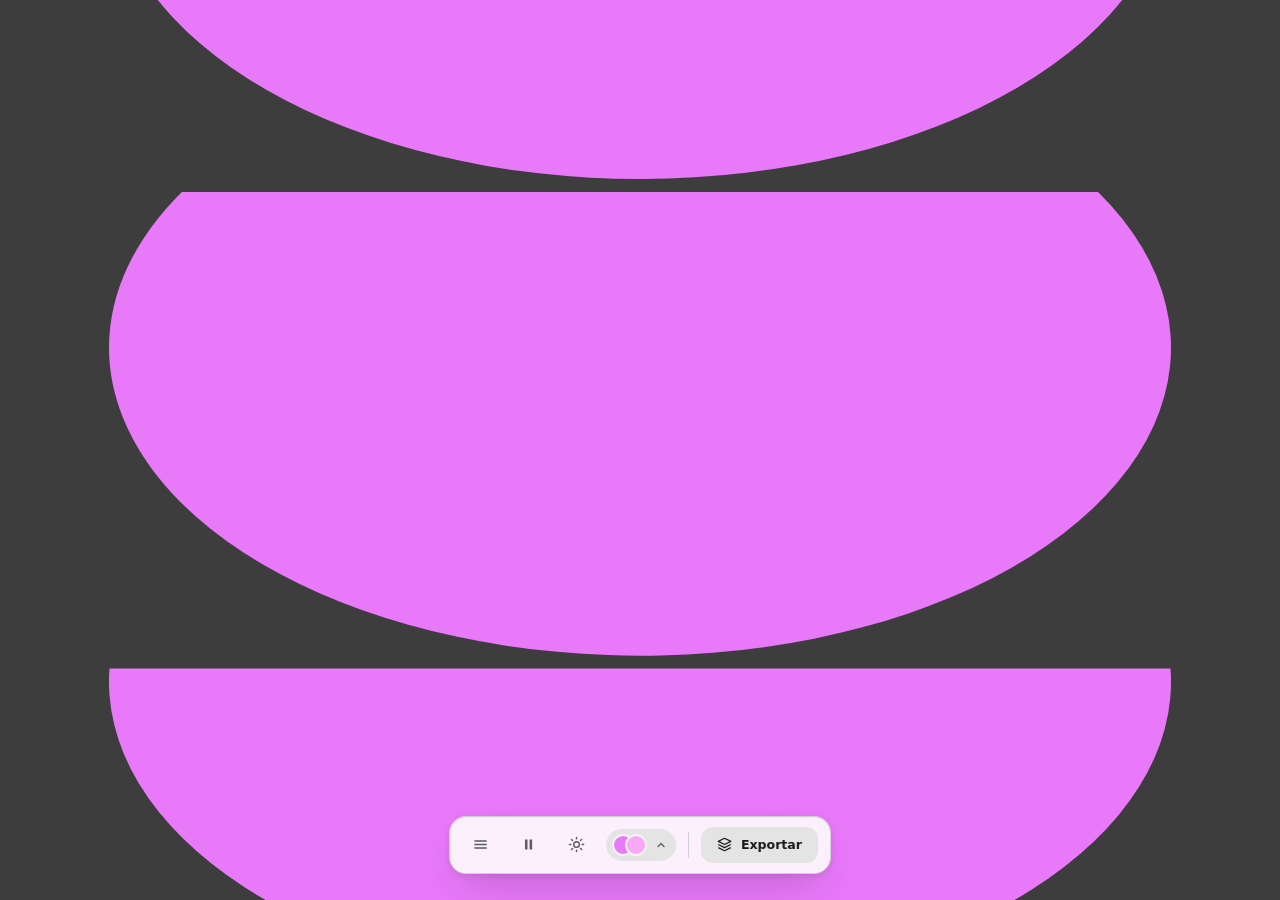
==== commit d6b2c0d7: "Dar um tema claro à casca (#52) A rampa não inverte de valor, inverte de SENTIDO: no escuro cada nív" ====
--- a/index.html
+++ b/index.html
@@ -6,9 +6,20 @@
 <title>Gerador — formas generativas</title>
 <meta name="description" content="Gerador de assets generativos: formas 2D e blocos extrudados 3D, direto no navegador.">
 <script>
-  /* Antes do CSS pintar: com a classe posta la no fim do body, a barra
-     aparecia por um quadro dentro do embed de quem so queria a arte. */
-  if (new URLSearchParams(location.search).has('embed')) document.documentElement.classList.add('embed');
+  /* Antes do CSS pintar. Duas decisoes moram aqui pelo mesmo motivo: postas
+     no fim do body, a barra aparecia por um quadro dentro do embed, e a
+     pagina piscava escura antes de virar clara.
+     O tema e SEMPRE carimbado, nunca deixado em branco: com o carimbo, o CSS
+     precisa de um bloco de tokens so — `[data-tema=claro]` — em vez de
+     repetir os mesmos 24 valores dentro de um @media. */
+  (function(){
+    var raiz = document.documentElement;
+    if (new URLSearchParams(location.search).has('embed')) raiz.classList.add('embed');
+    var salvo = null;
+    try { salvo = localStorage.getItem('tema'); } catch (e){ /* modo privado: segue o sistema */ }
+    var claro = salvo ? salvo === 'claro' : matchMedia('(prefers-color-scheme: light)').matches;
+    raiz.dataset.tema = claro ? 'claro' : 'escuro';
+  })();
 </script>
 <style>
   /* ---------- tokens ----------
@@ -145,6 +156,45 @@
        da primeira medicao. */
     --barra:80px;
   }
+  /* ---------- tema claro ----------
+     A rampa nao inverte de valor, inverte de SENTIDO: no escuro cada nivel
+     sobe (mais claro = mais alto); no claro cada nivel desce (um campo
+     dentro de um card e um recesso). O que se conserva e a lei — cada nivel
+     continua legivel contra o pai, sem depender da borda.
+     24 dos 64 tokens sao redefinidos. Os outros 40 sao os mesmos nos dois
+     temas: movimento, escalas, --contorno e --branco, que pintam objetos
+     que vivem sobre a ARTE e nao sobre a casca.                        */
+  :root[data-tema="claro"]{
+    --bg:#e8e8e8;
+    --s1:#fbfbfb;          /* painel, barra, popovers */
+    --s2:#f0f0f0;          /* cards */
+    --s3:#e4e4e4;          /* chips, campos, botoes neutros */
+    --s4:#d8d8d8;          /* hover de s3 */
+    --poco:#dedede;        /* o poco da miniatura: recesso, nao elevacao */
+    --line:#d0d0d0;
+    --line-2:#b4b4b4;
+    --txt:#1a1a1a;
+    --dim:#5a5a5a;
+    --dim-2:#7a7a7a;       /* 3.38:1 — o mesmo papel fraco que no escuro */
+    --accent:#1a1a1a;      /* o acento continua sendo o extremo da rampa */
+    --accent-2:#000;
+    --accent-soft:rgba(0,0,0,.10);
+    --sobre-acento:#fbfbfb;/* a tinta sobre o acento inverte junto com ele */
+    --lista:#f7f7f7;
+    --recorte:#f4f4f4;     /* o corte entre as bolinhas: mais claro que --s3 */
+    --rolagem:#c4c4c4;
+    --rolagem-2:#a8a8a8;
+    /* Preto a 60% sobre fundo claro e uma mancha. A sombra aqui e a mesma
+       geometria com um quarto da tinta.                                 */
+    --sombra:0 18px 44px -14px rgba(0,0,0,.22), 0 2px 10px rgba(0,0,0,.10);
+    --sombra-curta:0 8px 18px -8px rgba(0,0,0,.28);
+    --sombra-funda:0 6px 20px -8px rgba(0,0,0,.34);
+    --sombra-peca:0 1px 5px rgba(0,0,0,.30);
+    /* O fio de luz na aresta de cima e um idioma de tema escuro: sobre uma
+       superficie quase branca ele nao existe. Vira um fio de sombra — mesma
+       aresta, sinal invertido.                                          */
+    --topo:inset 0 1px 0 rgba(0,0,0,.04);
+  }
   *{box-sizing:border-box}
   html,body{height:100%;margin:0}
   body{
@@ -433,6 +483,17 @@
   #btMenu[aria-pressed=true] .l1{transform:rotate(45deg) translateY(5px)}
   #btMenu[aria-pressed=true] .l2{opacity:0;transform:scaleX(.4)}
   #btMenu[aria-pressed=true] .l3{transform:rotate(-45deg) translateY(-5px)}
+  /* Sol e lua sao dois desenhos no mesmo quadro, e nao um innerHTML trocado:
+     assim a troca tem movimento, como a do hamburguer para o X. Cada um
+     mostra o tema que o clique VAI trazer, nao o que esta valendo.      */
+  #icoTema .sol,#icoTema .lua{
+    transform-origin:12px 12px;
+    transition:opacity var(--t-2) var(--e-out), transform var(--t-3) var(--e-mola);
+  }
+  #icoTema .sol{opacity:0;transform:scale(.4) rotate(-90deg)}
+  #icoTema .lua{opacity:1;transform:none}
+  :root[data-tema="claro"] #icoTema .sol{opacity:1;transform:none}
+  :root[data-tema="claro"] #icoTema .lua{opacity:0;transform:scale(.4) rotate(90deg)}
   .sep{width:1px;height:26px;background:var(--line)}
   .pal{
     display:flex;align-items:center;gap:var(--esp-2);padding:5px var(--esp-3) 5px var(--esp-1);
@@ -602,6 +663,12 @@
   </button>
   <button class="ico" id="btPlay" title="Pausar (espaço)" aria-label="Pausar">
     <svg id="icoPlay" viewBox="0 0 24 24" fill="currentColor"><path d="M8 5v14l11-7z"/></svg>
+  </button>
+  <button class="ico" id="btTema" title="Tema claro" aria-label="Tema claro">
+    <svg id="icoTema" viewBox="0 0 24 24" fill="none" stroke="currentColor" stroke-width="2" stroke-linecap="round" stroke-linejoin="round">
+      <g class="sol"><circle cx="12" cy="12" r="4"/><path d="M12 2v2M12 20v2M4.9 4.9l1.4 1.4M17.7 17.7l1.4 1.4M2 12h2M20 12h2M4.9 19.1l1.4-1.4M17.7 6.3l1.4-1.4"/></g>
+      <path class="lua" d="M20 14.5A8.5 8.5 0 0 1 9.5 4a8.5 8.5 0 1 0 10.5 10.5Z"/>
+    </svg>
   </button>
   <button class="pal" id="btPal" title="Paleta e acento" aria-label="Paleta e acento" aria-expanded="false">
     <span class="bolinhas" id="palBolinhas"></span>
@@ -2000,6 +2067,29 @@
 /* Decidido no <head>, antes do primeiro quadro; aqui so se le o que ja foi
    decidido, para nao haver duas leituras da mesma pergunta. */
 const EMBED = document.documentElement.classList.contains('embed');
+
+/* ---------- tema ----------
+ * O carimbo ja veio do <head>. Daqui para frente ele so muda por clique, e a
+ * escolha e do VISITANTE, nao da peca: por isso mora no localStorage e nao no
+ * hash — um link compartilhado nao deve impor o tema de quem o mandou.
+ * Enquanto ninguem escolheu, o sistema manda, e continua mandando se mudar. */
+function tema(){ return document.documentElement.dataset.tema; }
+function trocarTema(){
+  const novo = tema() === 'claro' ? 'escuro' : 'claro';
+  document.documentElement.dataset.tema = novo;
+  try { localStorage.setItem('tema', novo); } catch (e){ /* sem memoria, vale a sessao */ }
+  render();
+}
+try {
+  const sistema = matchMedia('(prefers-color-scheme: light)');
+  sistema.addEventListener('change', e => {
+    let escolhido = null;
+    try { escolhido = localStorage.getItem('tema'); } catch (err){ /* ignora */ }
+    if (escolhido) return;                       // quem escolheu manda mais que o sistema
+    document.documentElement.dataset.tema = e.matches ? 'claro' : 'escuro';
+    render();
+  });
+} catch (e){ /* navegador sem matchMedia: fica no que o head carimbou */ }
 const ENGINES = { '2d': ENG2D, '3d': ENG3D };
 
 /* Reconcilia o tamanho a cada quadro em vez de confiar so no evento de
@@ -2555,6 +2645,11 @@
   $('icoPlay').innerHTML = tocando
     ? '<path d="M7 5h3.5v14H7zM13.5 5H17v14h-3.5z"/>'
     : '<path d="M8 5v14l11-7z"/>';
+  // O botao anuncia o DESTINO, nao o estado: e o que o clique vai fazer.
+  const rotTema = tema() === 'claro' ? 'Tema escuro' : 'Tema claro';
+  $('btTema').title = rotTema;
+  $('btTema').setAttribute('aria-label', rotTema);
+
   const rotPlay = (tocando ? 'Pausar' : 'Tocar') + ' (espaço)';
   $('btPlay').title = rotPlay;
   $('btPlay').setAttribute('aria-label', rotPlay);
@@ -2628,6 +2723,7 @@
 
 $('btPlay').addEventListener('click', () => { APP.playing = !APP.playing; render(); });
 $('btMenu').addEventListener('click', () => abrir(APP.caixa === 'painel' ? null : 'painel'));
+$('btTema').addEventListener('click', trocarTema);
 
 /* ---------- as tres caixas ----------
  * Painel, paleta e menu abrem no mesmo lugar, entao sao UM estado e nao tres
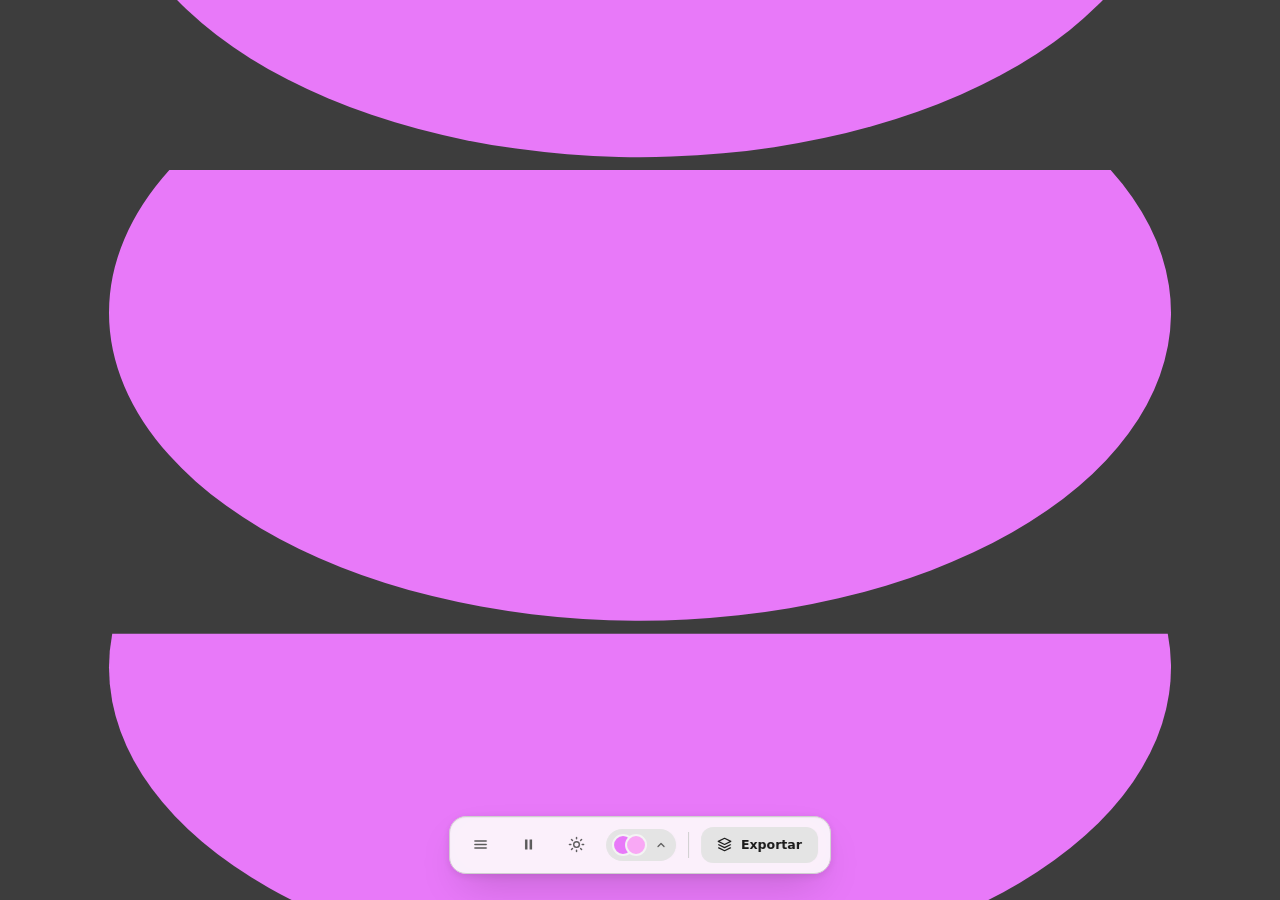
==== commit 5f85cb5b: "Apagar o degrau que não cabia na rampa (#53) O placeholder era o único par da UI abaixo de 4.5:1 — 3" ====
--- a/index.html
+++ b/index.html
@@ -45,11 +45,13 @@
     --line:#4a4a4a;
     --line-2:#5e5e5e;      /* borda em hover */
     --txt:#f5f5f5;
-    --dim:#b5b5b5;         /* secundário: legível mesmo com fundo claro atrás */
-    /* Terceiro nivel de texto, e o unico par da UI abaixo de 4.5:1 (3.2). So
-       o placeholder o usa: ali o texto e dispensavel por definicao, e subi-lo
-       para --dim o faria deixar de se distinguir do que se digita.       */
-    --dim-2:#8f8f8f;
+    /* Tambem e a cor do placeholder. Existiu aqui um --dim-2 mais fraco, que
+       era o unico par da UI abaixo de 4.5:1 — e nao havia como consertar
+       mantendo o degrau: sobre --s3 o proprio --dim so alcanca 5.06, entao
+       qualquer valor que passasse os 4.5 ficaria a 1.11 de distancia dele,
+       diferenca que ninguem enxerga. O degrau era ficcao, e sumiu.
+       O que separa dica de texto digitado nao e ela: e --dim contra --txt. */
+    --dim:#b5b5b5;         /* secundário e dica: legível com fundo claro atrás */
     /* Cinza puro, sem viés de matiz: a única cor da tela é a arte gerada.
        O acento é claro, não colorido — em cinza médio o contraste vem do
        valor, e um acento de cor competiria com a composição atrás.       */
@@ -175,7 +177,6 @@
     --line-2:#b4b4b4;
     --txt:#1a1a1a;
     --dim:#5a5a5a;
-    --dim-2:#7a7a7a;       /* 3.38:1 — o mesmo papel fraco que no escuro */
     --accent:#1a1a1a;      /* o acento continua sendo o extremo da rampa */
     --accent-2:#000;
     --accent-soft:rgba(0,0,0,.10);
@@ -275,7 +276,7 @@
     padding:var(--esp-3) 34px;color:var(--txt);font:inherit;font-size:var(--f-6);line-height:18px;
     transition:background var(--t-2), border-color var(--t-2), box-shadow var(--t-2);
   }
-  .campo input::placeholder{color:var(--dim-2)}
+  .campo input::placeholder{color:var(--dim)}
   .campo input:hover{background:var(--s4)}
   .campo input:focus{outline:none;background:var(--s3);border-color:var(--accent);box-shadow:0 0 0 3px var(--accent-soft)}
   /* Os dois ocupam o mesmo canto e nunca coexistem: a tecla enquanto o campo
